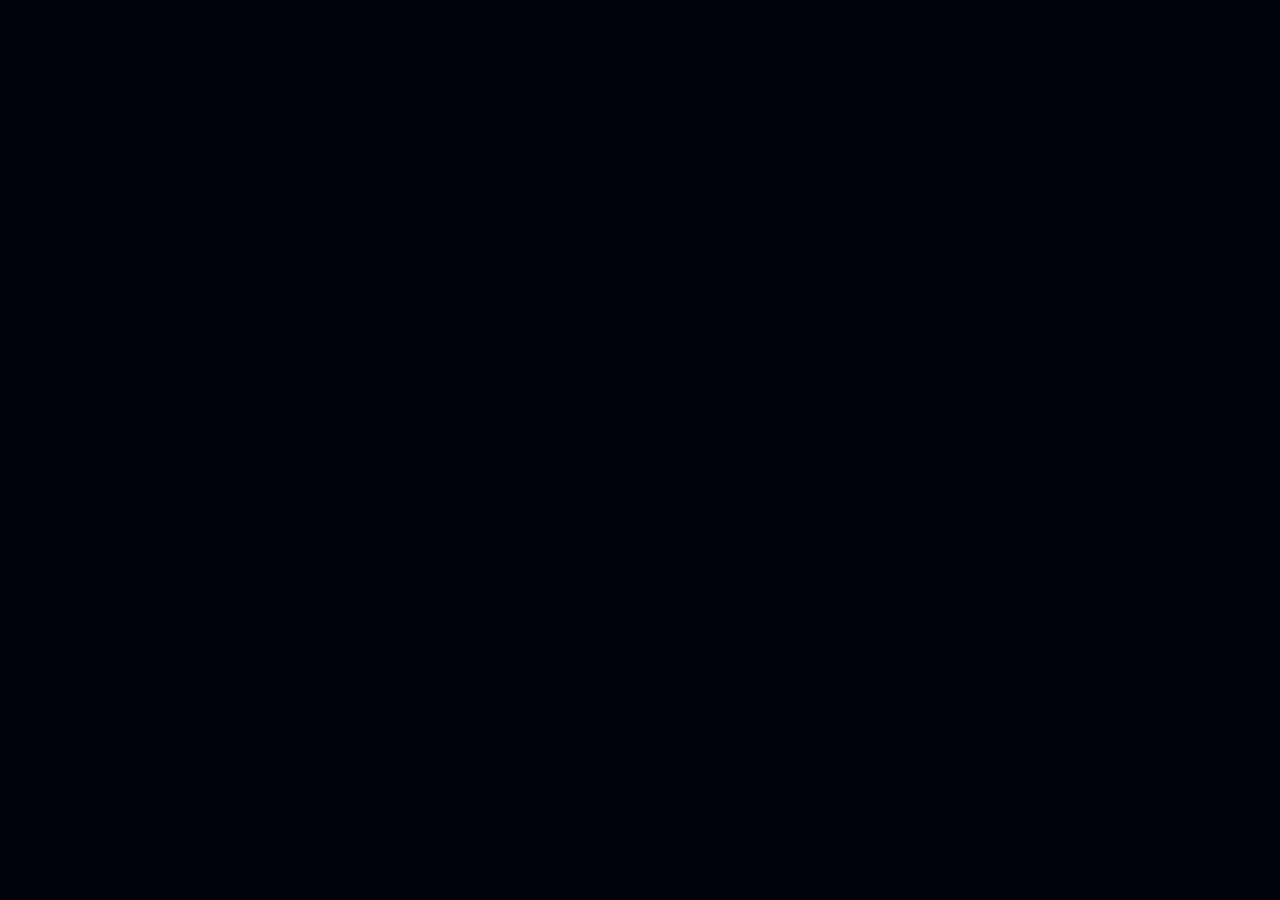
==== index.html @ b76bd4f7 "Publish FrigidCrow immersive portfolio" ====
<!DOCTYPE html><html  lang="en"><head><meta charset="utf-8"><meta name="viewport" content="width=device-width, initial-scale=1"><script type="importmap">{"imports":{"#entry":"/_nuxt/CEHeSSSx.js"}}</script><title>FrigidCrow | Creative Technologist &amp; Digital Builder</title><style>.svg-sprite{height:0;pointer-events:none;position:absolute;visibility:hidden;width:0}</style><style>.header-logo{align-items:center;-moz-column-gap:1.4rem;column-gap:1.4rem;display:flex;left:2.8rem;position:fixed;top:2.8rem;z-index:80}@media(min-width:1024px){.header-logo{left:6.4rem;top:4.7rem}}.header-logo__mark{height:4rem;opacity:0;transform:scale(.9) rotate(-20deg);transition:transform 1.4s cubic-bezier(.14,1,.34,1),opacity .6s linear;width:4.1rem}.header-logo--visible .header-logo__mark{opacity:1;transform:scale(1) rotate(0)}.header-logo__type{height:2.9rem;width:9.8rem}.header-logo__type .logo-type__char{opacity:0;transition:opacity .6s linear}.header-logo--visible .header-logo__type .logo-type__char{opacity:1}.header-logo--visible .header-logo__type.header-logo__type--hidden{pointer-events:none}.header-logo--visible .header-logo__type.header-logo__type--hidden .logo-type__char{opacity:0}</style><style>.sound-toggle{align-items:center;color:#eee;-moz-column-gap:1.2rem;column-gap:1.2rem;display:flex;pointer-events:none;position:fixed;right:2.8rem;top:3.2rem;z-index:80}@media(min-width:1024px){.sound-toggle{right:6.4rem;top:5rem}}.sound-toggle--visible{pointer-events:auto}.sound-toggle__label-wrapper{display:flex;padding-left:.5em;position:relative;white-space:nowrap}.sound-toggle__label-inner{display:flex;opacity:0;transform:translateY(100%);transition:transform .8s cubic-bezier(.9,0,.1,1) .3s,opacity .6s linear .3s}.sound-toggle--visible .sound-toggle__label-inner{opacity:1;transform:translateY(0)}.sound-toggle__label{display:inline-flex;transition:transform .8s cubic-bezier(.14,1,.34,1)}.sound-toggle--active .sound-toggle__label{transform:translate(.5em)}.sound-toggle__label-status{transition:transform .8s cubic-bezier(.14,1,.34,1)}.sound-toggle__label-status--off{display:inline-flex}.sound-toggle--active .sound-toggle__label-status--off{transform:translateY(-100%)}.sound-toggle__label-status--on{position:absolute;right:0;top:0;transform:translateY(100%)}.sound-toggle--active .sound-toggle__label-status--on{transform:translateY(0)}.sound-toggle__svg{clip-path:inset(0 100% 0 0);color:#9bb8e1;height:.7rem;opacity:0;transition:opacity .6s linear .5s,clip-path .8s cubic-bezier(.9,0,.1,1) .5s;width:2.4rem}.sound-toggle--visible .sound-toggle__svg{clip-path:inset(0 0 0 0);opacity:1}</style><style>.back-button{bottom:3rem;left:50%;opacity:0;pointer-events:none;position:fixed;transform:translate(-50%);transition:opacity .6s linear;z-index:1}.back-button--visible{opacity:1;pointer-events:auto}@media(max-width:1023px){.back-button--top{bottom:unset;display:flex;justify-content:center;left:unset;margin-bottom:6rem;position:static;transform:none;width:100%}.back-button--top .btn{min-width:inherit;padding:0 1.4rem}}@media(min-width:1024px){.back-button{bottom:4.8rem;left:6.4rem;transform:none}}</style><style>.btn{align-items:center;cursor:pointer;display:inline-flex;font-size:clamp(10px,1rem,1rem);height:3.2rem;min-width:17.5rem;padding:0 2rem;position:relative}.btn,.btn--small{font-weight:700;line-height:1.2}.btn--small{font-size:8px;height:2.8rem;min-width:inherit;padding:0 1.8rem}@media(min-width:375px){.btn--small{font-size:clamp(10px,1rem,1rem);height:3.2rem;padding:0 2.4rem}}@media(min-width:768px)and (hover:hover){.btn:hover:before{opacity:1}.btn:hover .btn__label--base{opacity:0;transform:translateY(-100%);transition:transform .6s cubic-bezier(.9,0,.1,1),opacity .5s linear .1s}.btn:hover .btn__shimmer{opacity:0}}.btn:before{border:2px solid #9bb8e1;border-radius:.5rem;content:"";filter:blur(.4rem);opacity:0;transition:opacity .6s cubic-bezier(.14,1,.34,1)}.btn:before,.btn__svg{inset:0;pointer-events:none;position:absolute}.btn__svg{overflow:visible;stroke-width:clamp(1px,.1rem,.1rem);z-index:1}.btn__shimmer{display:none}@media(min-width:768px){.btn__shimmer{border-radius:.5rem;display:flex;inset:0;overflow:hidden;pointer-events:none;position:absolute;transition:opacity .6s cubic-bezier(.14,1,.34,1);z-index:0}}.btn__shimmer-inner{animation:btn-shimmer 5s cubic-bezier(.14,1,.34,1) infinite forwards;display:flex;height:100%;position:relative;width:100%}.btn__shimmer-inner:before{background-color:#9bb8e1;bottom:-4rem;content:"";filter:blur(24px);left:calc(50% - 20px);position:absolute;top:-4rem;transform:rotate(19.92deg);width:40px}.btn__wrapper{justify-content:center;width:100%}.btn__label,.btn__wrapper{display:flex;position:relative}.btn__label{z-index:1}@media(min-width:768px)and (hover:hover){.btn__label--base{transition:none}}.btn__label--hover{inset:0;justify-content:center;position:absolute;text-align:center}</style><style>.nav-prev-next{bottom:12rem;-moz-column-gap:.4rem;column-gap:.4rem;display:flex;left:50%;opacity:0;pointer-events:none;position:fixed;transform:translate(-50%);transition:opacity .6s linear;z-index:1}.nav-prev-next:before{background-color:#5f87b9;bottom:.4rem;content:"";left:50%;position:absolute;top:.4rem;transform:translate(-50%) scaleY(0);transform-origin:top;transition:transform .8s cubic-bezier(.14,1,.34,1) .2s;width:clamp(1px,.1rem,.1rem)}@media(min-width:1024px){.nav-prev-next{bottom:4.8rem;left:unset;right:6.4rem;transform:none}}.nav-prev-next--visible{opacity:1;pointer-events:auto}.nav-prev-next--visible:before{transform:translate(-50%) scaleY(1)}.nav-prev-next--vertical{bottom:unset;left:unset;position:relative;right:unset;transform:none}@media(min-width:1024px){.nav-prev-next--vertical{transform:rotate(90deg)}.nav-prev-next--vertical:before{left:50%}}.nav-prev-next__btn{align-items:center;color:#eee;display:flex;height:3.2rem;justify-content:center;position:relative;width:3rem}@media(hover:hover){.nav-prev-next__btn:hover .nav-prev-next__btn-arrow{transition:transform .6s cubic-bezier(.14,1,.34,1),opacity .3s linear}.nav-prev-next__btn:hover .nav-prev-next__btn-arrow--base{opacity:0}.nav-prev-next__btn:hover .nav-prev-next__btn-arrow--hover{opacity:1}.nav-prev-next__btn:hover.nav-prev-next__btn--prev .nav-prev-next__btn-arrow--base{transform:translate(-1rem)}.nav-prev-next__btn:hover.nav-prev-next__btn--prev .nav-prev-next__btn-arrow.nav-prev-next__btn-arrow--hover{transform:translate(0)}.nav-prev-next__btn:hover.nav-prev-next__btn--next .nav-prev-next__btn-arrow--base{transform:rotate(-180deg) translate(-1rem)}.nav-prev-next__btn:hover.nav-prev-next__btn--next .nav-prev-next__btn-arrow.nav-prev-next__btn-arrow--hover{transform:rotate(-180deg) translate(0)}}.nav-prev-next__btn-arrow{height:1.2rem;width:.4rem}.nav-prev-next__btn-arrow--hover{display:none}@media(hover:hover){.nav-prev-next__btn-arrow--hover{display:flex;left:calc(50% - .2rem);opacity:0;position:absolute;top:calc(50% - .6rem)}}.nav-prev-next__btn--prev .nav-prev-next__btn-arrow.nav-prev-next__btn-arrow--hover{transform:translate(1rem)}.nav-prev-next__btn--next .nav-prev-next__btn-arrow.nav-prev-next__btn-arrow--base{transform:rotate(-180deg)}.nav-prev-next__btn--next .nav-prev-next__btn-arrow.nav-prev-next__btn-arrow--hover{transform:rotate(-180deg) translate(1rem)}.nav-prev-next__svg-border{left:0;pointer-events:none;position:absolute;stroke-dasharray:90 10;top:0}.nav-prev-next__btn--prev .nav-prev-next__svg-border{stroke:url(#navBorderLeft)}.nav-prev-next__btn--next .nav-prev-next__svg-border{stroke:url(#navBorderRight)}</style><style>.home-hero{align-items:flex-end;display:flex;height:100svh;padding-bottom:2.4rem}@media(min-width:768px){.home-hero{justify-content:space-between;padding-bottom:4.8rem}}.home-hero__title{text-align:center;width:100%}@media(min-width:768px){.home-hero__title{text-align:left;width:auto}}.home-hero__btn{display:none}@media(min-width:768px){.home-hero__btn{-moz-column-gap:1.2rem;column-gap:1.2rem;display:flex}}.home-hero__btn-label{display:flex;max-width:10.8rem;min-width:90px;text-align:right}.home-hero__btn-line{display:flex;height:2.4rem;position:relative;width:clamp(1px,.1rem,.1rem)}.home-hero__btn-line:after,.home-hero__btn-line:before{background:linear-gradient(180deg,#9bb8e1,#2c4e73);content:"";inset:0;position:absolute}.home-hero__btn-line:before{animation:dash-wipe 2s linear infinite;clip-path:inset(0 0 0 0)}.home-hero__btn-line:after{animation:dash-reveal 2s linear infinite;clip-path:inset(0 0 100% 0)}@keyframes dash-wipe{0%{clip-path:inset(0 0 0 0)}25%{clip-path:inset(100% 0 0 0)}to{clip-path:inset(100% 0 0 0)}}@keyframes dash-reveal{12%{clip-path:inset(0 0 100% 0)}30%{clip-path:inset(0 0 0 0)}to{clip-path:inset(0 0 0 0)}}</style><style>.text-splitter{display:block;opacity:0}.text-splitter--splitted{opacity:1}</style><style>@media not (hover:hover){.portable-text a{text-decoration:underline;text-decoration-thickness:.1rem;text-underline-offset:.1rem}}</style><style>.home-investors{align-items:flex-end;height:100svh;padding-bottom:2.4rem}@media(min-width:1024px){.home-investors{align-items:center;padding-bottom:unset}}@media(max-width:1023px){.home-investors .section-title{transition:opacity .6s cubic-bezier(.14,1,.34,1)}.home-investors--xs-toggled .section-title{opacity:0;pointer-events:none}}.home-investors__wrapper{grid-column:1/span 7}@media(min-width:1024px){.home-investors__wrapper{grid-column:2/span 3}}@media(max-width:1023px){.home-investors__title{transition:opacity .6s cubic-bezier(.14,1,.34,1)}.home-investors--xs-toggled .home-investors__title{opacity:0;pointer-events:none}}@media(min-width:1024px){.home-investors__title p{position:relative}.home-investors__title p:first-child{left:-2rem}.home-investors__title p:last-child{right:-2rem;text-align:right}}@media(max-width:1023px){.home-investors__copy-wrapper{align-items:center;display:flex;inset:0;justify-content:center;opacity:0;pointer-events:none;position:fixed;transition:opacity .6s cubic-bezier(.14,1,.34,1);z-index:2}.home-investors__copy-wrapper:before{background-color:#000209cc;content:"";inset:0;position:absolute}.home-investors--xs-toggled .home-investors__copy-wrapper{opacity:1;pointer-events:auto}}@media(min-width:1024px){.home-investors__copy-wrapper{margin-top:7.2rem}}@media(max-width:1023px){.home-investors__copy{max-width:26.4rem;position:relative;text-align:center}}.home-investors__copy-cta{bottom:3rem;left:50%;position:absolute;transform:translate(-50%)}@media(min-width:1024px){.home-investors__copy-cta{display:none}}.home-investors__cta{bottom:3rem;position:absolute;right:2.8rem;transition:opacity .6s cubic-bezier(.14,1,.34,1)}.home-investors--xs-toggled .home-investors__cta{opacity:0;pointer-events:none}@media(min-width:1024px){.home-investors__cta{display:none}}</style><style>.section-title{display:flex;flex-direction:column;left:2.8rem;position:absolute;top:12rem}@media(min-width:1024px){.section-title{bottom:4.8rem;left:6.4rem;top:unset}}.section-title__id{background:linear-gradient(90deg,#9bb8e1,#2c4e73);-webkit-background-clip:text;-webkit-text-fill-color:transparent;background-clip:text}</style><style>.home-portfolio{align-items:flex-end;height:100svh;padding-bottom:2.4rem}@media(min-width:1024px){.home-portfolio{align-items:flex-start;padding-bottom:unset}}@media(max-width:1023px){.home-portfolio .section-title{transition:opacity .6s cubic-bezier(.14,1,.34,1)}.home-portfolio--xs-toggled .section-title{opacity:0;pointer-events:none}}.home-portfolio__title{grid-column:1/span 7}@media(max-width:1023px){.home-portfolio__title{transition:opacity .6s cubic-bezier(.14,1,.34,1)}.home-portfolio--xs-toggled .home-portfolio__title{opacity:0;pointer-events:none}}@media(min-width:1024px){.home-portfolio__title{grid-column:2/span 4;margin-top:25rem;order:-1}.home-portfolio__title p{position:relative}.home-portfolio__title p:first-child{left:-2rem}.home-portfolio__title p:nth-child(2){left:11rem}.home-portfolio__title p:nth-child(3){left:5rem}}.home-portfolio__copy-wrapper{display:flex;flex-direction:column}@media(max-width:1023px){.home-portfolio__copy-wrapper{align-items:center;inset:0;justify-content:center;opacity:0;pointer-events:none;position:fixed;transition:opacity .6s cubic-bezier(.14,1,.34,1);z-index:2}.home-portfolio__copy-wrapper:before{background-color:#000209cc;content:"";inset:0;position:absolute}.home-portfolio--xs-toggled .home-portfolio__copy-wrapper{opacity:1;pointer-events:auto}}@media(min-width:1024px){.home-portfolio__copy-wrapper{align-items:flex-start;grid-column:9/span 3;margin-bottom:10rem;margin-top:auto;order:-1;row-gap:2rem}}@media(max-width:1023px){.home-portfolio__copy{max-width:26.4rem;position:relative;text-align:center}.home-portfolio__cta{bottom:7.4rem;left:50%;pointer-events:none;position:absolute;transform:translate(-50%)}.home-portfolio--xs-toggled .home-portfolio__cta{pointer-events:auto}}.home-portfolio__mobile-cta{bottom:3rem;position:absolute;right:2.8rem;transition:opacity .6s cubic-bezier(.14,1,.34,1)}.home-portfolio--xs-toggled .home-portfolio__mobile-cta{opacity:0;pointer-events:none}@media(min-width:1024px){.home-portfolio__mobile-cta{display:none}}.home-portfolio__copy-cta{bottom:3rem;left:50%;position:absolute;transform:translate(-50%)}@media(min-width:1024px){.home-portfolio__copy-cta{display:none}}</style><style>.home-team{align-items:flex-end;height:100svh;padding-bottom:2.4rem}@media(min-width:1024px){.home-team{align-items:center;padding-bottom:unset}}@media(max-width:1023px){.home-team .section-title{transition:opacity .6s cubic-bezier(.14,1,.34,1)}.home-team--xs-toggled .section-title{opacity:0;pointer-events:none}}.home-team__wrapper{grid-column:1/span 6}@media(min-width:1024px){.home-team__wrapper{grid-column:2/span 3}}@media(max-width:1023px){.home-team__title{transition:opacity .6s cubic-bezier(.14,1,.34,1)}.home-team--xs-toggled .home-team__title{opacity:0;pointer-events:none}}@media(min-width:1024px){.home-team__title p{position:relative;white-space:nowrap}.home-team__title p:first-child{left:-4rem}.home-team__title p:last-child{left:4rem}}.home-team__inner{align-items:center;bottom:18rem;-moz-column-gap:1rem;column-gap:1rem;display:flex;flex-direction:column-reverse;left:0;position:fixed;right:0;row-gap:3.2rem}@media(min-width:1024px){.home-team__inner{bottom:5.8rem;flex-direction:row;left:76.9rem;right:unset}}@media(max-width:1023px){.home-team__inner{transition:opacity .6s cubic-bezier(.14,1,.34,1)}.home-team--xs-toggled .home-team__inner{opacity:0;pointer-events:none}}.home-team__members{display:flex;justify-content:center;position:relative;text-align:center;width:100%}@media(min-width:1024px){.home-team__members{height:100%;justify-content:flex-start;text-align:left;width:24rem}}.home-team__cta{bottom:3rem;position:absolute;right:2.8rem;transition:opacity .6s cubic-bezier(.14,1,.34,1)}.home-team--xs-toggled .home-team__cta{opacity:0;pointer-events:none}@media(min-width:1024px){.home-team__cta{display:none}}@media(max-width:1023px){.home-team__copy-wrapper{align-items:center;display:flex;inset:0;justify-content:center;opacity:0;pointer-events:none;position:fixed;transition:opacity .6s cubic-bezier(.14,1,.34,1);z-index:2}.home-team__copy-wrapper:before{background-color:#000209cc;content:"";inset:0;position:absolute}.home-team--xs-toggled .home-team__copy-wrapper{opacity:1;pointer-events:auto}}@media(min-width:1024px){.home-team__copy-wrapper{margin-top:7.2rem}}@media(max-width:1023px){.home-team__copy{max-width:26.4rem;position:relative;text-align:center}}.home-team__copy p:not(:first-child){margin-top:2rem}.home-team__copy-cta{bottom:3rem;left:50%;position:absolute;transform:translate(-50%)}@media(min-width:1024px){.home-team__copy-cta{pointer-events:none;visibility:hidden}}</style><style>.home-team-member{display:flex;flex-direction:column;row-gap:.8rem;white-space:nowrap}.home-team-member:not(:first-child){inset:0;position:absolute}.home-team-member__char{opacity:0}.home-team-member__position{color:#9bb8e1}</style><style>.footer{padding-bottom:2.8rem}@media(min-width:1024px){.footer{padding-bottom:5rem}}.footer--full-height{display:flex;flex-direction:column;height:100svh;inset:0;justify-content:flex-end;opacity:0;position:fixed}.footer__title{margin:0 auto 2.8rem}.footer__title,.footer__title div{text-align:center}@media(min-width:1024px){.footer__title{margin-bottom:5.6rem}}.footer__copyrights{display:none}@media(min-width:1024px){.footer__copyrights{display:flex;grid-column:1/span 3}}.footer__list{-moz-column-gap:4.8rem;column-gap:4.8rem;display:flex}.footer__list--socials{grid-column:1/span 10;justify-content:center}@media(min-width:375px){.footer__list--socials{grid-column:2/span 8}}@media(min-width:1024px){.footer__list--socials{grid-column:4/span 6}}@media(max-width:1023px){.footer__list--legals{justify-content:space-between;width:100%}}@media(hover:hover){.footer__list a{transition:opacity .3s linear}.footer__list:has(a:hover) a{opacity:.35}.footer__list:has(a:hover) a:hover{opacity:1}}.footer__credits{display:flex;grid-column:1/span 10;justify-content:space-between;margin-top:6rem}@media(min-width:1024px){.footer__credits{-moz-column-gap:4.8rem;column-gap:4.8rem;grid-column:10/span 3;justify-content:flex-end;margin-top:unset}}</style><style>.link{color:currentColor}</style><style>.scrollbar{display:none}@media(min-width:768px){.scrollbar{display:flex;height:16rem;pointer-events:none;position:fixed;right:6.4rem;top:50%;transform:translateY(-50%);transform-origin:top;width:2px;z-index:50}.scrollbar--visible{pointer-events:auto}.scrollbar--visible .scrollbar__inner:before{transform:scaleY(1)}.scrollbar--visible .scrollbar__progress:before{transform:scaleY(1);transition-delay:.2s}}.scrollbar__inner,.scrollbar__inner:before{inset:0;position:absolute}.scrollbar__inner:before{background-color:#9bb8e140;content:"";transform:scaleY(0);transform-origin:bottom;transition:transform .8s cubic-bezier(.14,1,.34,1)}.scrollbar__progress{height:3.2rem;position:absolute;right:0;top:0;width:100%}.scrollbar__progress:before{background-color:#e3f4ff;content:"";inset:0;position:absolute;transform:scaleY(0);transition:transform .8s cubic-bezier(.14,1,.34,1) 0s}</style><link rel="stylesheet" href="/_nuxt/entry.D6d7nGTd.css" crossorigin><link rel="stylesheet" href="/_nuxt/index.BuyJMvG5.css" crossorigin><link rel="stylesheet" href="/_nuxt/Footer.Dcm3U13T.css" crossorigin><link rel="preload" as="fetch" crossorigin="anonymous" href="/_payload.json?154ae3f3-b9f1-4754-8a2c-d1e89509dd92"><link rel="modulepreload" as="script" crossorigin href="/_nuxt/CEHeSSSx.js"><link rel="modulepreload" as="script" crossorigin href="/_nuxt/DfmE5oFY.js"><link rel="modulepreload" as="script" crossorigin href="/_nuxt/DwgGGfV0.js"><link rel="modulepreload" as="script" crossorigin href="/_nuxt/lMIEOdbu.js"><link rel="modulepreload" as="script" crossorigin href="/_nuxt/DQQgJQyx.js"><link rel="modulepreload" as="script" crossorigin href="/_nuxt/DxtrQHzD.js"><link rel="modulepreload" as="script" crossorigin href="/_nuxt/DC3PvTXl.js"><link rel="modulepreload" as="script" crossorigin href="/_nuxt/CX2HBHKw.js"><link rel="modulepreload" as="script" crossorigin href="/_nuxt/zwo0n8NT.js"><link rel="modulepreload" as="script" crossorigin href="/_nuxt/C2sydNzH.js"><link rel="modulepreload" as="script" crossorigin href="/_nuxt/BpUVxTqq.js"><link rel="modulepreload" as="script" crossorigin href="/_nuxt/-GFkwhdW.js"><link rel="modulepreload" as="script" crossorigin href="/_nuxt/CMR927m8.js"><link rel="modulepreload" as="script" crossorigin href="/_nuxt/BoAlSyXz.js"><link rel="modulepreload" as="script" crossorigin href="/_nuxt/DYt7FIrk.js"><script type="module" src="/_nuxt/CEHeSSSx.js" crossorigin></script><meta name="format-detection" content="telephone=no"><meta name="robots" content="index, follow"><meta name="author" content="FrigidCrow"><meta property="og:site_name" content="FrigidCrow"><meta property="og:locale" content="en_us"><meta property="og:type" content="website"><meta property="og:url" content="https://frigidcrow.github.io/"><meta property="og:image" hid="og_image" content="/cdn.sanity.io/images/diak0tmr/production/57642f3160650fff13a36c9b7546631533865dc2-1200x630.png"><meta property="og:image:secure_url" hid="og_image_secure" content="/cdn.sanity.io/images/diak0tmr/production/57642f3160650fff13a36c9b7546631533865dc2-1200x630.png"><meta property="og:image:type" content="image/jpeg"><meta property="og:image:width" content="1200"><meta property="og:image:height" content="630"><meta name="twitter:card" content="summary_large_image"><meta name="apple-mobile-web-app-title" content="FrigidCrow"><link rel="apple-touch-icon" type="image/png" sizes="180x180" href="/favicons/dark/apple-touch-icon.png" media="(prefers-color-scheme: dark)"><link rel="icon" type="image/png" sizes="96x96" href="/favicons/dark/favicon-96x96.png" media="(prefers-color-scheme: dark)"><link rel="icon" type="image/svg+xml" href="/favicons/dark/favicon.svg" media="(prefers-color-scheme: dark)"><link rel="shortcut icon" href="/favicons/dark/favicon.ico" media="(prefers-color-scheme: dark)"><link rel="manifest" href="/favicons/dark/site.webmanifest" media="(prefers-color-scheme: dark)"><link rel="apple-touch-icon" type="image/png" sizes="180x180" href="/favicons/light/apple-touch-icon.png" media="(prefers-color-scheme: light)"><link rel="icon" type="image/png" sizes="96x96" href="/favicons/light/favicon-96x96.png" media="(prefers-color-scheme: light)"><link rel="icon" type="image/svg+xml" href="/favicons/light/favicon.svg" media="(prefers-color-scheme: light)"><link rel="shortcut icon" href="/favicons/light/favicon.ico" media="(prefers-color-scheme: light)"><link rel="manifest" href="/favicons/light/site.webmanifest" media="(prefers-color-scheme: light)"><meta name="keywords" content="FrigidCrow | Creative Technologist & Digital Builder"><meta property="og:title" hid="og_title" content="FrigidCrow | Creative Technologist & Digital Builder"><meta name="twitter:title" hid="twitter_title" content="FrigidCrow | Creative Technologist & Digital Builder"><meta name="description" hid="description" content="Independent creative technologist building expressive websites, interactive systems and real-time 3D experiences."><meta property="og:description" hid="og_description" content="Independent creative technologist building expressive websites, interactive systems and real-time 3D experiences."><meta property="og:image:alt" hid="og_image_alt" content="Independent creative technologist building expressive websites, interactive systems and real-time 3D experiences."><meta name="twitter:description" hid="twitter_description" content="Independent creative technologist building expressive websites, interactive systems and real-time 3D experiences."><meta name="twitter:image:alt" hid="twitter_image_alt" content="Independent creative technologist building expressive websites, interactive systems and real-time 3D experiences."><meta name="twitter:image:src" hid="twitter_image" content="/cdn.sanity.io/images/diak0tmr/production/57642f3160650fff13a36c9b7546631533865dc2-1200x630.png"><meta name="twitter:image" content="/cdn.sanity.io/images/diak0tmr/production/57642f3160650fff13a36c9b7546631533865dc2-1200x630.png"><link rel="canonical" href="https://frigidcrow.github.io/"><link rel="stylesheet" href="/personal.css"></head><body><div id="__nuxt"><main><span></span><header class="header"><a aria-current="page" href="/" class="router-link-active router-link-exact-active header-logo" aria-label="Hyperlink to home page"><svg xmlns="http://www.w3.org/2000/svg" fill="currentColor" viewBox="0 0 42 41" class="header-logo__mark" aria-hidden="true"><path d="M23.898 0c1.274 0 2.45.68 3.086 1.783l3.721 6.457c.182.315.277.666.285 1.018l9.318-.001c.824 0 1.338.893.924 1.605L29.826 30.488a3.56 3.56 0 0 1-3.08 1.772h-7.463c-.374 0-.734-.098-1.048-.275l-4.604 7.978a1.07 1.07 0 0 1-1.851 0L.477 20.385a3.56 3.56 0 0 1-.009-3.546l3.71-6.501c.19-.333.461-.602.781-.788l12.472 21.64c.195.338.475.61.804.795l12.47-21.61c.199-.345.294-.732.285-1.117L6.033 9.26c-.384 0-.753.103-1.074.29L.379 1.602A1.068 1.068 0 0 1 1.303 0z"></path></svg><svg fill="currentColor" xmlns="http://www.w3.org/2000/svg" viewBox="0 0 98 29" class="header-logo__type" aria-hidden="true"><path class="logo-type__char" d="M87.4785 8.66144c0-1.33248.4225-2.06372 1.95-2.19372v5.10238h-1.95V8.66144Zm0-5.99616V.195312h1.95V4.84274c-1.5275-.12999-1.95-.86123-1.95-2.17746Zm1.95 3.80244c.1625-.01625.3087-.01625.4875-.01625h4.7774c.1787 0 .325 0 .4875.01625 1.5275.13 1.95.86124 1.95 2.19372v2.90866h-1.95V.195312h1.95V2.66528c0 1.31623-.4225 2.04747-1.95 2.17746-.1625.01625-.3088.01625-.4875.01625H89.916c-.1788 0-.325 0-.4875-.01625v1.62498Z"></path><path class="logo-type__char" d="M77.3486 11.5701V.195312h4.9237c2.665 0 4.1274 1.202478 4.1274 3.444948s-1.4624 3.44495-4.1274 3.44495h-2.9737v4.48489h-1.95Zm1.95-6.01237h2.7787c1.5762 0 2.3725-.55249 2.3725-1.91747s-.7963-1.91747-2.3725-1.91747h-2.7787v3.83494Z"></path><path class="logo-type__char" d="M65.7568 11.5701 69.8843.195312h2.2099L76.2054 11.5701h-1.9987l-1.04-3.05491H68.763l-1.0399 3.05491h-1.9663Zm3.5262-4.58239h3.3637l-1.0237-3.0062c-.2112-.61749-.4387-1.31623-.65-2.01497l-.6662 1.99872-1.0238 3.02245Z"></path><path class="logo-type__char" d="M56.0596 11.5701V.195312h5.2161c2.3075 0 3.7862 1.137488 3.7862 2.941208 0 1.39748-.8125 2.40496-2.1449 2.81121 1.7387.32499 1.8362 1.57622 1.8849 2.51871l.0488.81249c.065.99127.2112 1.67377.5525 2.19367v.0975h-2.08c-.2437-.6174-.3412-1.1212-.4225-2.09617l-.065-.82874c-.13-1.65748-.9262-1.80373-2.0312-1.80373h-2.795v4.72864h-1.9499Zm1.9499-6.32111h2.6813c1.3974 0 2.4212-.34125 2.4212-1.77123 0-1.18623-.78-1.72247-2.21-1.72247h-2.8925v3.4937Z"></path><path class="logo-type__char" d="M48.7021 11.7648c-3.3149 0-5.4599-2.33994-5.4599-5.88239C43.2422 2.27497 45.4522 0 48.9134 0c2.7949 0 4.6474 1.57623 5.0699 4.02994h-1.9662c-.3738-1.73872-1.5925-2.50246-3.2175-2.50246-2.3562 0-3.6074 1.64122-3.6074 4.33868 0 2.81121 1.3649 4.33864 3.7212 4.33864 2.0474 0 3.2987-1.23493 3.2987-3.15241v-.08124h-3.51V5.47617h5.2974v6.09363H52.342v-1.4787c-.7637 1.0887-1.9987 1.6737-3.6399 1.6737Z"></path><path class="logo-type__char" d="M32.2256 8.66144c0-1.33248.4225-2.06372 1.95-2.19372v5.10238h-1.95V8.66144Zm0-5.99616V.195312h1.95V4.84274c-1.5275-.12999-1.95-.86123-1.95-2.17746Zm1.95 3.80244c.1625-.01625.3087-.01625.4874-.01625h4.7775c.1787 0 .325 0 .4875.01625 1.5274.13 1.9499.86124 1.9499 2.19372v2.90866H39.928V.195312h1.9499V2.66528c0 1.31623-.4225 2.04747-1.9499 2.17746-.1625.01625-.3088.01625-.4875.01625H34.663c-.1787 0-.3249 0-.4874-.01625v1.62498Z"></path><path class="logo-type__char" d="M26.3814 11.7648c-3.2662 0-4.8912-1.625-4.8912-3.98117h1.8688c.1462 1.72248 1.2512 2.50247 3.1037 2.50247 1.6574 0 2.5999-.63374 2.5999-1.80373 0-.90998-.5362-1.38123-2.0962-1.72247l-1.6412-.3575c-2.1612-.47124-3.445-1.26748-3.445-3.0712 0-1.90122 1.56-3.3312 4.3712-3.3312 2.6975 0 4.2412 1.28373 4.3387 3.70494h-1.8687c-.1138-1.57622-1.0238-2.24246-2.6-2.24246-1.4625 0-2.3562.63374-2.3562 1.62497 0 .82874.6337 1.25123 1.8362 1.52748l1.8037.40624c2.1775.4875 3.575 1.21874 3.575 3.23371 0 2.09622-1.625 3.50992-4.5987 3.50992Z"></path><path class="logo-type__char" d="M10.9482 11.5701 15.0757.195312h2.2099L21.3968 11.5701h-1.9987l-1.04-3.05491h-4.4037l-1.0399 3.05491h-1.9663Zm3.5262-4.58239h3.3637l-1.0237-3.0062c-.2112-.61749-.4387-1.31623-.65-2.01497l-.6662 1.99872-1.0238 3.02245Z"></path><path class="logo-type__char" d="M.467773 8.66144c0-1.33248.422494-2.06372 1.949967-2.19372v5.10238H.467773V8.66144Zm0-5.99616V.195312H2.41774V4.84274C.890267 4.71275.467773 3.98151.467773 2.66528ZM2.41774 6.46772c.1625-.01625.30875-.01625.4875-.01625h4.77743c.17874 0 .32499 0 .48749.01625 1.52748.13 1.94994.86124 1.94994 2.19372v2.90866H8.17016V.195312h1.94994V2.66528c0 1.31623-.42246 2.04747-1.94994 2.17746-.1625.01625-.30875.01625-.48749.01625H2.90524c-.17875 0-.325 0-.4875-.01625v1.62498Z"></path><path class="logo-type__char" d="M79.2193 28.0226c-3.2662 0-4.8912-1.6249-4.8912-3.9812h1.8687c.1463 1.7225 1.2513 2.5025 3.1037 2.5025 1.6575 0 2.6-.6337 2.6-1.8037 0-.91-.5362-1.3812-2.0962-1.7225l-1.6412-.3575c-2.1613-.4712-3.445-1.2675-3.445-3.0712 0-1.9012 1.56-3.3312 4.3712-3.3312 2.6975 0 4.2412 1.2837 4.3387 3.705h-1.8687c-.1138-1.5763-1.0238-2.2425-2.6-2.2425-1.4625 0-2.3562.6337-2.3562 1.625 0 .8287.6337 1.2512 1.8362 1.5274l1.8037.4063c2.1775.4875 3.575 1.2187 3.575 3.2337 0 2.0962-1.625 3.5099-4.5987 3.5099Z"></path><path class="logo-type__char" d="M65.2676 24.903c0-1.3.4225-2.0312 1.95-2.1612v3.4937h6.2399v1.5925h-8.1899v-2.925Zm0-5.8987v-2.5512h8.0274v1.5763h-6.0774v3.1524c-1.5275-.13-1.95-.8612-1.95-2.1775Zm1.95 3.7375c.1624-.0163.3087-.0163.4874-.0163h5.1675v-1.5274H67.705c-.1787 0-.325 0-.4874-.0163v1.56Z"></path><path class="logo-type__char" d="M54.6777 27.828V16.4531h5.2162c2.3075 0 3.7862 1.1375 3.7862 2.9412 0 1.3975-.8125 2.405-2.145 2.8112 1.7388.325 1.8363 1.5763 1.885 2.5188l.0488.8124c.065.9913.2112 1.6738.5524 2.1938v.0975h-2.0799c-.2438-.6175-.3413-1.1213-.4225-2.0963l-.065-.8287c-.13-1.6575-.9263-1.8037-2.0312-1.8037h-2.795v4.7287h-1.95Zm1.95-6.3212h2.6812c1.3975 0 2.4212-.3412 2.4212-1.7712 0-1.1863-.78-1.7225-2.2099-1.7225h-2.8925v3.4937Z"></path><path class="logo-type__char" d="M47.6354 28.023c-3.2337 0-4.8424-1.6575-4.8424-4.745v-6.8249h1.9499v6.5649c0 2.34.9588 3.4125 2.8925 3.4125s2.8925-1.0725 2.8925-3.4125v-6.5649h1.9499v6.8249c0 3.0875-1.6087 4.745-4.8424 4.745Z"></path><path class="logo-type__char" d="M35.9904 18.6306c0-.2113-.0163-.39-.0488-.585h2.0475c-.0325.195-.0488.3737-.0488.585v9.1974h-1.9499v-9.1974Zm-3.7375-.585h3.6887c-.195-1.3487-1.1537-1.5925-2.0312-1.5925h-1.6575v1.5925Zm5.7362 0h3.6887v-1.5925h-1.6575c-.8775 0-1.8362.2438-2.0312 1.5925Z"></path><path class="logo-type__char" d="M21.1904 27.828V16.4531h2.3562l4.4362 6.8412c.4388.6825.8613 1.3812 1.2838 2.1612-.0488-.9912-.0813-2.015-.0813-3.835v-5.1674h1.8362V27.828h-2.1937l-4.6312-7.0524c-.4062-.6175-.8775-1.3975-1.2349-2.08.0325.9262.065 2.34.065 4.0787v5.0537h-1.8363Z"></path><path class="logo-type__char" d="M11.3164 24.903c0-1.3.4225-2.0312 1.95-2.1612v3.4937h6.2399v1.5925h-8.1899v-2.925Zm0-5.8987v-2.5512h8.0274v1.5763h-6.0774v3.1524c-1.5275-.13-1.95-.8612-1.95-2.1775Zm1.95 3.7375c.1625-.0163.3087-.0163.4875-.0163h5.1674v-1.5274h-5.1674c-.1788 0-.325 0-.4875-.0163v1.56Z"></path><path class="logo-type__char" d="M4.15994 27.828 0 16.4531h2.01497l2.63246 7.5887c.21125.6175.43874 1.3162.64999 2.0149l.66624-1.9987 2.53496-7.6049h1.94998L6.3699 27.828H4.15994Z"></path></svg></a><button class="sound-toggle btn-label ttu" aria-label="Enable sounds"><span class="sound-toggle__label-wrapper oh"><span class="sound-toggle__label-inner"><span class="sound-toggle__label"> SOUND </span><span aria-hidden="true" class="sound-toggle__label-status sound-toggle__label-status--off">OFF</span><span aria-hidden="false" class="sound-toggle__label-status sound-toggle__label-status--on">ON</span></span></span><svg class="sound-toggle__svg" viewBox="0 0 24 7" fill="none" xmlns="http://www.w3.org/2000/svg"><path d="M0 3.500L0.80 3.500L1.60 3.500L2.40 3.500L3.20 3.500L4.00 3.500L4.80 3.500L5.60 3.500L6.40 3.500L7.20 3.500L8.00 3.500L8.80 3.500L9.60 3.500L10.40 3.500L11.20 3.500L12.00 3.500L12.80 3.500L13.60 3.500L14.40 3.500L15.20 3.500L16.00 3.500L16.80 3.500L17.60 3.500L18.40 3.500L19.20 3.500L20.00 3.500L20.80 3.500L21.60 3.500L22.40 3.500L23.20 3.500L24.00 3.500" stroke="currentColor" stroke-miterlimit="10" fill="none"></path></svg></button><div aria-hidden="true" class="back-button"><a aria-current="page" href="/" class="router-link-active router-link-exact-active btn ff-detail ttu"><span class="btn__wrapper oh"><span class="btn__label btn__label--base">Return to homepage</span><!----></span><svg class="btn__svg" fill="none" aria-hidden="true"><rect x="0.5" y="0.5" height="2" rx="5" ry="5" stroke="url(#btnBorderGrad)"></rect></svg><!----></a></div><nav class="nav-prev-next"><button aria-label="Go to previous company page" class="nav-prev-next__btn nav-prev-next__btn--prev"><svg xmlns="http://www.w3.org/2000/svg" fill="currentColor" viewBox="0 0 4 12" aria-hidden="true" class="nav-prev-next__btn-arrow nav-prev-next__btn-arrow--base"><path d="M0 7.978 4 12v-1.978L0 6zm0-3.956L4 0v1.978L0 6z"></path></svg><svg xmlns="http://www.w3.org/2000/svg" fill="currentColor" viewBox="0 0 4 12" aria-hidden="true" class="nav-prev-next__btn-arrow nav-prev-next__btn-arrow--hover"><path d="M0 7.978 4 12v-1.978L0 6zm0-3.956L4 0v1.978L0 6z"></path></svg><svg xmlns="http://www.w3.org/2000/svg" fill="none" viewBox="0 0 31 33" aria-hidden="true" class="nav-prev-next__svg-border"><path d="M30.5 32.5h-25a5 5 0 0 1-5-5v-22a5 5 0 0 1 5-5h25"></path></svg></button><button aria-label="Go to next company page" class="nav-prev-next__btn nav-prev-next__btn--next"><svg xmlns="http://www.w3.org/2000/svg" fill="currentColor" viewBox="0 0 4 12" aria-hidden="true" class="nav-prev-next__btn-arrow nav-prev-next__btn-arrow--base"><path d="M0 7.978 4 12v-1.978L0 6zm0-3.956L4 0v1.978L0 6z"></path></svg><svg xmlns="http://www.w3.org/2000/svg" fill="currentColor" viewBox="0 0 4 12" aria-hidden="true" class="nav-prev-next__btn-arrow nav-prev-next__btn-arrow--hover"><path d="M0 7.978 4 12v-1.978L0 6zm0-3.956L4 0v1.978L0 6z"></path></svg><svg xmlns="http://www.w3.org/2000/svg" fill="none" viewBox="0 0 31 33" aria-hidden="true" class="nav-prev-next__svg-border"><path d="M0 32.5h25a5 5 0 0 0 5-5v-22a5 5 0 0 0-5-5H0"></path></svg></button></nav></header><div><div class="home-hero gutters fixed-section"><h1 class="portable-text text-splitter home-hero__title"><!--[--><p>Ideas become<br>digital experiences</p><!--]--></h1><button class="home-hero__btn btn-label ttu"><span class="home-hero__btn-label">Scroll down to discover more</span><span class="home-hero__btn-line"></span></button></div><div class="home-investors grid fixed-section"><div class="home-investors__wrapper"><h2 class="portable-text text-splitter home-investors__title h1"><!--[--><p>Built with</p><p>intention</p><!--]--></h2><div class="home-investors__copy-wrapper"><p class="home-investors__copy body-copy"><span class="text-splitter">FrigidCrow is an independent creative technologist working across interaction design, frontend engineering, real-time 3D and emerging technology. I turn ambitious ideas into focused digital experiences — from first prototype to production. </span></p><div class="home-investors__copy-cta"><button class="btn ff-detail ttu"><span class="btn__wrapper oh"><span class="btn__label btn__label--base">Back to homepage</span><!----></span><svg class="btn__svg" fill="none" aria-hidden="true"><rect x="0.5" y="0.5" height="2" rx="5" ry="5" stroke="url(#btnBorderGrad)"></rect></svg><!----></button></div></div></div><div class="home-investors__cta"><button class="btn--small btn ff-detail ttu"><span class="btn__wrapper oh"><span class="btn__label btn__label--base">Read more</span><!----></span><svg class="btn__svg" fill="none" aria-hidden="true"><rect x="0.5" y="0.5" height="2" rx="5" ry="5" stroke="url(#btnBorderGrad)"></rect></svg><!----></button></div><div class="section-title btn-label ttu"><span class="section-title__id">//01</span> Approach</div></div><div class="home-portfolio grid fixed-section"><h2 class="portable-text text-splitter home-portfolio__title h1"><!--[--><p>Design</p><p>code and</p><p>systems</p><!--]--></h2><div class="home-portfolio__copy-wrapper"><p class="home-portfolio__copy body-copy"><span class="text-splitter">My work brings design, engineering and systems thinking into one process. The goal is not decoration alone: every interaction should clarify an idea, every technical choice should support the experience, and every prototype should be able to grow into a real product.</span></p><div class="home-portfolio__cta anim-fade"><a href="/companies/debyt" class="btn ff-detail ttu"><span class="btn__wrapper oh"><span class="btn__label btn__label--base">Explore our portfolio</span><!----></span><svg class="btn__svg" fill="none" aria-hidden="true"><rect x="0.5" y="0.5" height="2" rx="5" ry="5" stroke="url(#btnBorderGrad)"></rect></svg><span class="btn__shimmer"><span class="btn__shimmer-inner"></span></span></a></div><div class="home-portfolio__copy-cta"><button class="btn ff-detail ttu"><span class="btn__wrapper oh"><span class="btn__label btn__label--base">Back to homepage</span><!----></span><svg class="btn__svg" fill="none" aria-hidden="true"><rect x="0.5" y="0.5" height="2" rx="5" ry="5" stroke="url(#btnBorderGrad)"></rect></svg><!----></button></div></div><div class="home-portfolio__mobile-cta"><button class="btn--small btn ff-detail ttu"><span class="btn__wrapper oh"><span class="btn__label btn__label--base">Read more</span><!----></span><svg class="btn__svg" fill="none" aria-hidden="true"><rect x="0.5" y="0.5" height="2" rx="5" ry="5" stroke="url(#btnBorderGrad)"></rect></svg><!----></button></div><div class="section-title btn-label ttu"><span class="section-title__id">//02</span> Work</div></div><div class="home-team grid fixed-section"><div class="home-team__wrapper"><h2 class="portable-text text-splitter home-team__title h1"><!--[--><p>Experience</p><p>you can build on</p><!--]--></h2><div class="home-team__copy-wrapper"><div class="home-team__copy body-copy"><div class="portable-text text-splitter"><!--[--><p>I like difficult briefs, unfamiliar tools and projects that need both taste and technical depth. My practice spans product thinking, creative development, Three.js, WebGL and rapid experimentation.</p><p>The result is work that feels considered, performs well and gives people something worth remembering.</p><!--]--></div></div><div class="home-team__copy-cta"><button class="btn ff-detail ttu"><span class="btn__wrapper oh"><span class="btn__label btn__label--base">Back to homepage</span><!----></span><svg class="btn__svg" fill="none" aria-hidden="true"><rect x="0.5" y="0.5" height="2" rx="5" ry="5" stroke="url(#btnBorderGrad)"></rect></svg><!----></button></div></div></div><div class="home-team__inner"><nav class="nav-prev-next--vertical nav-prev-next"><button aria-label="Show previous team member" class="nav-prev-next__btn nav-prev-next__btn--prev"><svg xmlns="http://www.w3.org/2000/svg" fill="currentColor" viewBox="0 0 4 12" aria-hidden="true" class="nav-prev-next__btn-arrow nav-prev-next__btn-arrow--base"><path d="M0 7.978 4 12v-1.978L0 6zm0-3.956L4 0v1.978L0 6z"></path></svg><svg xmlns="http://www.w3.org/2000/svg" fill="currentColor" viewBox="0 0 4 12" aria-hidden="true" class="nav-prev-next__btn-arrow nav-prev-next__btn-arrow--hover"><path d="M0 7.978 4 12v-1.978L0 6zm0-3.956L4 0v1.978L0 6z"></path></svg><svg xmlns="http://www.w3.org/2000/svg" fill="none" viewBox="0 0 31 33" aria-hidden="true" class="nav-prev-next__svg-border"><path d="M30.5 32.5h-25a5 5 0 0 1-5-5v-22a5 5 0 0 1 5-5h25"></path></svg></button><button aria-label="Show next team member" class="nav-prev-next__btn nav-prev-next__btn--next"><svg xmlns="http://www.w3.org/2000/svg" fill="currentColor" viewBox="0 0 4 12" aria-hidden="true" class="nav-prev-next__btn-arrow nav-prev-next__btn-arrow--base"><path d="M0 7.978 4 12v-1.978L0 6zm0-3.956L4 0v1.978L0 6z"></path></svg><svg xmlns="http://www.w3.org/2000/svg" fill="currentColor" viewBox="0 0 4 12" aria-hidden="true" class="nav-prev-next__btn-arrow nav-prev-next__btn-arrow--hover"><path d="M0 7.978 4 12v-1.978L0 6zm0-3.956L4 0v1.978L0 6z"></path></svg><svg xmlns="http://www.w3.org/2000/svg" fill="none" viewBox="0 0 31 33" aria-hidden="true" class="nav-prev-next__svg-border"><path d="M0 32.5h25a5 5 0 0 0 5-5v-22a5 5 0 0 0-5-5H0"></path></svg></button></nav><div class="home-team__members"><!--[--><div class="home-team-member"><p class="h2"><span class="text-splitter">Creative Direction</span></p><p class="home-team-member__position btn-label ttu"><span class="text-splitter">Strategy & concept</span></p></div><div class="home-team-member"><p class="h2"><span class="text-splitter">Experience Design</span></p><p class="home-team-member__position btn-label ttu"><span class="text-splitter">Interaction & motion</span></p></div><div class="home-team-member"><p class="h2"><span class="text-splitter">Engineering</span></p><p class="home-team-member__position btn-label ttu"><span class="text-splitter">Frontend systems</span></p></div><div class="home-team-member"><p class="h2"><span class="text-splitter">Realtime 3D</span></p><p class="home-team-member__position btn-label ttu"><span class="text-splitter">Three.js & shaders</span></p></div><div class="home-team-member"><p class="h2"><span class="text-splitter">Prototyping</span></p><p class="home-team-member__position btn-label ttu"><span class="text-splitter">Rapid experiments</span></p></div><div class="home-team-member"><p class="h2"><span class="text-splitter">Research</span></p><p class="home-team-member__position btn-label ttu"><span class="text-splitter">Emerging technology</span></p></div><div class="home-team-member"><p class="h2"><span class="text-splitter">Delivery</span></p><p class="home-team-member__position btn-label ttu"><span class="text-splitter">From idea to launch</span></p></div><!--]--></div></div><div class="home-team__cta"><button class="btn--small btn ff-detail ttu"><span class="btn__wrapper oh"><span class="btn__label btn__label--base">Read more</span><!----></span><svg class="btn__svg" fill="none" aria-hidden="true"><rect x="0.5" y="0.5" height="2" rx="5" ry="5" stroke="url(#btnBorderGrad)"></rect></svg><!----></button></div><div class="section-title btn-label ttu"><span class="section-title__id">//03</span> Capabilities</div></div><footer class="footer--full-height footer"><h3 class="portable-text text-splitter footer__title h2"><!--[--><p>Open to ambitious ideas<br>and meaningful collaborations</p><!--]--></h3><div class="grid btn-label ttu"><div class="footer__copyrights">© FrigidCrow 2026</div><ul class="footer__list footer__list--socials"><!--[--><li><a href="https://github.com/FrigidCrow" rel="noopener noreferrer" target="_self" class="link" type="email">GitHub</a></li><li><a href="https://github.com/FrigidCrow" rel="noopener noreferrer" target="_blank" class="link" type="external">Contact</a></li><li><a href="https://github.com/FrigidCrow?tab=repositories" rel="noopener noreferrer" target="_blank" class="link" type="external">Archive</a></li><!--]--></ul><div class="footer__credits"><ul class="footer__list footer__list--legals"><!--[--><li><a href="/privacy-policy" class="link" type="internal">Privacy Policy</a></li><!--]--><li><a href="https://github.com/FrigidCrow" rel="noopener noreferrer" target="_blank" class="link">Built by FrigidCrow</a></li></ul></div></div></footer><div class="scrollbar"><div class="scrollbar__inner"></div><div class="scrollbar__progress"></div></div></div><svg class="svg-sprite" fill="none" aria-hidden="true"><defs><linearGradient id="btnBorderGrad" x1="0%" y1="0%" x2="100%" y2="0%"><stop offset="0%" stop-color="#9BB8E1"></stop><stop offset="100%" stop-color="#2C4E73"></stop></linearGradient></defs><defs><linearGradient id="navBorderLeft" x1="0.5" y1="14.5" x2="65" y2="14.5" gradientUnits="userSpaceOnUse"><stop stop-color="#9BB8E1"></stop><stop offset="1" stop-color="#235792"></stop></linearGradient></defs><defs><linearGradient id="navBorderRight" x1="-34.5" y1="14.5" x2="30" y2="14.5" gradientUnits="userSpaceOnUse"><stop stop-color="#9BB8E1"></stop><stop offset="1" stop-color="#235792"></stop></linearGradient></defs></svg></main></div><div id="teleports"></div><script>window.__NUXT__={};window.__NUXT__.config={public:{"nuxt-scripts":{version:"",defaultScriptOptions:{trigger:"onNuxtReady"}},sanity:{additionalClients:{},apiVersion:"2026-04-02",dataset:"production",disableSmartCdn:false,perspective:"raw",projectId:"diak0tmr",queryEndpoint:"",stega:{},token:"",useCdn:true,withCredentials:false}},app:{baseURL:"/",buildId:"154ae3f3-b9f1-4754-8a2c-d1e89509dd92",buildAssetsDir:"/_nuxt/",cdnURL:""}}</script><script type="application/json" data-nuxt-data="nuxt-app" data-ssr="true" id="__NUXT_DATA__" data-src="/_payload.json?154ae3f3-b9f1-4754-8a2c-d1e89509dd92">[{"state":1,"once":15,"_errors":16,"serverRendered":18,"path":19,"pinia":20,"prerenderedAt":174},["Reactive",2],{"$ssanity-preview-environment":3,"$spageTransition":4,"$scompanyNavPrev":6,"$scompanyNavNext":6,"$scompanyNavVisible":7,"$ssite-config":8},"checking",{"delay":5,"promise":6},0,null,false,{"_priority":9,"env":12,"name":13,"trailingSlash":7,"url":14},{"name":10,"env":11,"url":10,"trailingSlash":10},-3,-15,"production","FrigidCrow","https:\u002F\u002Ffrigidcrow.github.io\u002F",["Set"],["ShallowReactive",17],{"sanity-NLPorUXA_a-no2_3oyVevAMBp-XZ-77-RLI1qKv0B7Y":-1,"sanity-xKo1nDeKQAfyCpItbhQTucHEncKIMFCGyrwuHHqGKs0":-1},true,"\u002F",["Reactive",21],{"app":22,"data":24},{"windowSize":23,"isSoundMuted":18,"isLoaderVisible":18,"isTouch":7,"isWebGPUSupported":18,"isWebGPUBrowserSupported":18},{"width":5,"height":5},{"globalData":25,"allCompanies":60,"allTeamMembers":131,"teamActiveIndex":5},{"socials":26,"footerTitle":38,"footerCopyrights":50,"legalNav":51,"seo":56},[27,31,35],{"label":28,"type":29,"url":30},"GitHub","email","https://github.com/FrigidCrow",{"label":32,"type":33,"url":34},"Contact","external","https:\u002F\u002Fgithub.com\u002FFrigidCrow",{"label":36,"type":33,"url":37},"Archive","https:\u002F\u002Fgithub.com\u002FFrigidCrow?tab=repositories",[39],{"_key":40,"_type":41,"children":42,"markDefs":48,"style":49},"0fbb6cf1908e","block",[43],{"_key":44,"_type":45,"marks":46,"text":47},"792278ef20c5","span",[],"Open to ambitious ideas\nand meaningful collaborations",[],"normal","© FrigidCrow {year}",[52],{"label":53,"type":54,"url":55},"Privacy Policy","internal","\u002Fprivacy-policy",{"title":57,"description":58,"image":59},"FrigidCrow | Creative Technologist & Digital Builder","Independent creative technologist building expressive websites, interactive systems and real-time 3D experiences.","\u002Fcdn.sanity.io\u002Fimages\u002Fdiak0tmr\u002Fproduction\u002F57642f3160650fff13a36c9b7546631533865dc2-1200x630.png",[61,79,97,113],{"slug":62,"url":63,"logo":64,"name":65,"copy":66,"founded":6,"invested":6,"stage":6,"websiteUrl":75,"seo":76},"debyt","\u002Fcompanies\u002Fdebyt","https:\u002F\u002Fcdn.sanity.io\u002Ffiles\u002Fdiak0tmr\u002Fproduction\u002F8f409b899eda0a6598e1f59042a10bb28ffc3a6f.svg","Selected Work",[67],{"_key":68,"_type":41,"children":69,"markDefs":74,"style":49},"3fb6b3531126",[70],{"_key":71,"_type":45,"marks":72,"text":73},"5587e852bed4",[],"A selection of digital products and interactive experiences, combining clear product thinking with expressive frontend craft.",[],"https:\u002F\u002Fgithub.com\u002FFrigidCrow",{"title":77,"description":78,"image":59},"Selected Work | FrigidCrow","Selected digital products and interactive experiences by FrigidCrow.",{"slug":80,"url":81,"logo":82,"name":83,"copy":84,"founded":6,"invested":6,"stage":6,"websiteUrl":93,"seo":94},"rava","\u002Fcompanies\u002Frava","https:\u002F\u002Fcdn.sanity.io\u002Ffiles\u002Fdiak0tmr\u002Fproduction\u002Fbbe762805f8a8f30923897ce054a1805b19f72ae.svg","Experiments",[85],{"_key":86,"_type":41,"children":87,"markDefs":92,"style":49},"bc95ba0caa49",[88],{"_key":89,"_type":45,"marks":90,"text":91},"f6b0c489e0e3",[],"Ongoing visual and technical experiments across generative systems, motion, WebGL and new interaction patterns.",[],"https:\u002F\u002Fgithub.com\u002FFrigidCrow",{"title":95,"description":96,"image":6},"Experiments | FrigidCrow","Visual and technical experiments across motion, WebGL and generative systems.",{"slug":98,"url":99,"logo":100,"name":98,"copy":101,"founded":6,"invested":6,"stage":6,"websiteUrl":6,"seo":110},"100s","\u002Fcompanies\u002F100s","https:\u002F\u002Fcdn.sanity.io\u002Ffiles\u002Fdiak0tmr\u002Fproduction\u002F4bfda0b43330ee9caf21baa5dbb67c0a2116a383.svg",[102],{"_key":103,"_type":41,"children":104,"markDefs":109,"style":49},"18dc4735fa97",[105],{"_key":106,"_type":45,"marks":107,"text":108},"de6f3988ebc1",[],"Open-source tools, studies and reusable building blocks created while solving real product and creative-development problems.",[],{"title":111,"description":112,"image":59},"100s | FrigidCrow","Open-source tools, studies and reusable creative-development building blocks.",{"slug":114,"url":115,"logo":116,"name":117,"copy":118,"founded":6,"invested":6,"stage":6,"websiteUrl":127,"seo":128},"bloxtel","\u002Fcompanies\u002Fbloxtel","https:\u002F\u002Fcdn.sanity.io\u002Ffiles\u002Fdiak0tmr\u002Fproduction\u002F8cabc54021e8a76831d69a208c8b50042ba3b37c.svg","About",[119],{"_key":120,"_type":41,"children":121,"markDefs":126,"style":49},"74e8db737c89",[122],{"_key":123,"_type":45,"marks":124,"text":125},"7526ca2acbb5",[],"A closer look at the thinking, tools and interests behind the work — and the kind of collaborations I want to pursue next.",[],"https:\u002F\u002Fgithub.com\u002FFrigidCrow",{"title":129,"description":130,"image":59},"About | FrigidCrow","The practice, tools and interests behind FrigidCrow.",[132,138,144,150,156,162,168],{"name":133,"position":134,"portrait":135,"depthMap":136,"normalMap":137},"Creative Direction","Strategy & concept","\u002Fcdn.sanity.io\u002Fimages\u002Fdiak0tmr\u002Fproduction\u002F3e89d5b6a2861a68c8d521c7fed603edc5f95e2f-1024x1024.webp","\u002Fcdn.sanity.io\u002Fimages\u002Fdiak0tmr\u002Fproduction\u002F9a10c8de53e038349a3b8d27f81d580590adcf28-1024x1024.webp","\u002Fcdn.sanity.io\u002Fimages\u002Fdiak0tmr\u002Fproduction\u002F72d67cec28cba9214e0ca7978bf50bafd4e41966-1024x1024.webp",{"name":139,"position":140,"portrait":141,"depthMap":142,"normalMap":143},"Experience Design","Interaction & motion","\u002Fcdn.sanity.io\u002Fimages\u002Fdiak0tmr\u002Fproduction\u002Fcc371fd0af9ea5a29fb51edeffd8c5c3171c5bfe-1024x1024.webp","\u002Fcdn.sanity.io\u002Fimages\u002Fdiak0tmr\u002Fproduction\u002Fb67ab460249ef0f17a231d4c339fb1fd08bc9922-1024x1024.webp","\u002Fcdn.sanity.io\u002Fimages\u002Fdiak0tmr\u002Fproduction\u002Fd96533ae3f2e0ac61cd49878394d8246a1037494-1024x1024.webp",{"name":145,"position":146,"portrait":147,"depthMap":148,"normalMap":149},"Engineering","Frontend systems","\u002Fcdn.sanity.io\u002Fimages\u002Fdiak0tmr\u002Fproduction\u002F0c45708c13882c70d6b538f8e48ab8d65c640df2-1024x1024.webp","\u002Fcdn.sanity.io\u002Fimages\u002Fdiak0tmr\u002Fproduction\u002F36db9bbcbb12f5894ca01b48f7dd99e37583d6c7-1024x1024.webp","\u002Fcdn.sanity.io\u002Fimages\u002Fdiak0tmr\u002Fproduction\u002F406c3bb1d58aeead1be2bb2091d87ea12a6fd963-1024x1024.webp",{"name":151,"position":152,"portrait":153,"depthMap":154,"normalMap":155},"Realtime 3D","Three.js & shaders","\u002Fcdn.sanity.io\u002Fimages\u002Fdiak0tmr\u002Fproduction\u002F6ca01f2cd5737c97c652a27466cca70942d61a20-1024x1024.webp","\u002Fcdn.sanity.io\u002Fimages\u002Fdiak0tmr\u002Fproduction\u002Fe9e938305b3cb9af93095e7fba83422f69fcb54e-1024x1024.webp","\u002Fcdn.sanity.io\u002Fimages\u002Fdiak0tmr\u002Fproduction\u002Ff47b948f9f89a0e86ae148c5bd814ab1e7e48178-1024x1024.webp",{"name":157,"position":158,"portrait":159,"depthMap":160,"normalMap":161},"Prototyping","Rapid experiments","\u002Fcdn.sanity.io\u002Fimages\u002Fdiak0tmr\u002Fproduction\u002F09ae08ab6b56329c720727f575b0c14d8fe3082a-1024x1024.webp","\u002Fcdn.sanity.io\u002Fimages\u002Fdiak0tmr\u002Fproduction\u002F98ea97a34fe729fdc9e2537d0379e1ddaf4b9e34-1024x1024.webp","\u002Fcdn.sanity.io\u002Fimages\u002Fdiak0tmr\u002Fproduction\u002Fca065b099b55b1b3eb70bc3486856e0cc06b3640-1024x1024.webp",{"name":163,"position":164,"portrait":165,"depthMap":166,"normalMap":167},"Research","Emerging technology","\u002Fcdn.sanity.io\u002Fimages\u002Fdiak0tmr\u002Fproduction\u002F5da2daca6c7707a4606469a3b67792976d1d6cc9-1024x1024.webp","\u002Fcdn.sanity.io\u002Fimages\u002Fdiak0tmr\u002Fproduction\u002Faba29d88540b0a5181a65236c8a1cfc18f9dd4bd-1024x1024.webp","\u002Fcdn.sanity.io\u002Fimages\u002Fdiak0tmr\u002Fproduction\u002F5595960e2df8246c2f993ae2042373b601fbb6ab-1024x1024.webp",{"name":169,"position":170,"portrait":171,"depthMap":172,"normalMap":173},"Delivery","From idea to launch","\u002Fcdn.sanity.io\u002Fimages\u002Fdiak0tmr\u002Fproduction\u002F7a3c6d46ca4e5d9ae3f6d6ed7964ea53808559aa-1024x1024.webp","\u002Fcdn.sanity.io\u002Fimages\u002Fdiak0tmr\u002Fproduction\u002Fe9e2edab7a4bffa7dff8df6ffecaaf4cbe9443bd-1024x1024.webp","\u002Fcdn.sanity.io\u002Fimages\u002Fdiak0tmr\u002Fproduction\u002F88cb6e510410fa4187b5077c3a1d5d85dcd377c3-1024x1024.webp",1784174148120]</script></body></html>
---- _nuxt/entry.D6d7nGTd.css ----
*{margin:0;padding:0}*,html{box-sizing:border-box}html{-webkit-text-size-adjust:100%;-ms-text-size-adjust:100%;-webkit-font-smoothing:antialiased}body{line-height:1;overflow-x:hidden;overflow-y:auto}body,html{height:auto;margin:0;min-height:100%;padding:0;-webkit-font-smoothing:antialiased;-moz-osx-font-smoothing:grayscale}blockquote{quotes:none}small{font-size:80%}ol,ul{list-style-type:none}sub,sup{font-size:75%;line-height:0;position:relative;vertical-align:baseline}a{color:currentColor;text-decoration:none}sup{top:-.5em}sub{bottom:-.25em}address{font-style:normal}a:active,a:hover,button,input,select,textarea{outline:0}input,textarea{border:none;padding:0}button{background-color:transparent;border:none;color:currentColor;cursor:pointer;font-family:ParaboleWeb,sans-serif}svg{height:100%;width:100%}table{border-collapse:collapse;border-spacing:0}img{border:0;-ms-interpolation-mode:bicubic;height:auto;max-width:100%;vertical-align:middle;width:100%}article,aside,details,figcaption,figure,footer,header,hgroup,main,nav,section,summary{display:block}fieldset{border:none}@media print{*{background:transparent!important;box-shadow:none!important;color:#000!important;filter:none!important;text-shadow:none!important}a,a:visited{text-decoration:underline}a[href]:after{content:" (" attr(href) ")"}a[href^="#"]:after{content:""}img{max-width:100%!important}}::-moz-selection{background-color:transparent;text-shadow:none}::selection{background-color:transparent;text-shadow:none}:root{--size:390}@media (min-width:1024px){:root{--size:1440}}html{font-size:62.5%}@media (min-width:1024px){html{font-size:calc(1000vw/var(--size))}}@media (hover:hover){html{scrollbar-width:none}}@media (hover:hover){::-webkit-scrollbar{display:none;height:0;width:0}}body{background-color:#000209;color:#eee;font-family:ParaboleWeb,sans-serif;font-size:1.6rem;min-height:100svh}.oh{overflow:hidden}.ttu{text-transform:uppercase}.lenis.lenis-stopped{overflow:hidden}.lenis.lenis-smooth [data-lenis-prevent]{overscroll-behavior:contain}.fixed-section{height:100svh;inset:0;opacity:0;position:fixed}@font-face{font-display:swap;font-family:HashgraphWeb;font-style:normal;font-weight:700;src:url(../fonts/Hashgraph-Title.woff2) format("woff2")}@font-face{font-display:swap;font-family:NeueMontrealWeb;font-style:normal;font-weight:600;src:url(../fonts/PPNeueMontreal-SemiBold.woff2) format("woff2")}@font-face{font-display:swap;font-family:ParaboleWeb;font-style:normal;font-weight:700;src:url(../fonts/Parabole-BoldText.woff2) format("woff2")}.h1,.h2,.h3,.h4,.h5,h1,h2,h3,h4,h5{font-family:HashgraphWeb,sans-serif;font-weight:700}.h1,h1{font-size:2.8rem;letter-spacing:-.02em;line-height:1.1}@media (min-width:1024px){.h1,h1{font-size:3.6rem;letter-spacing:-.02em;line-height:1}}.h2,h2{font-size:2.4rem;letter-spacing:-.02em;line-height:1.15}.body-copy{color:#b7c6d4;font-family:ParaboleWeb,sans-serif;font-size:clamp(13px,1.3rem,1.3rem);line-height:1.6}.btn-label{font-size:clamp(10px,1rem,1rem)}.btn-label,.btn-label-small{font-family:NeueMontrealWeb,sans-serif;font-weight:700;line-height:1.2}.btn-label-small{font-size:8px}@media (min-width:375px){.btn-label-small{font-size:clamp(10px,1rem,1rem)}}.ff-title{font-family:HashgraphWeb,sans-serif}.ff-labor{font-family:ParaboleWeb,sans-serif}.ff-detail{font-family:NeueMontrealWeb,sans-serif}.page-enter-active,.page-leave-active{transition:opacity .2s linear}.page-enter-from,.page-leave-to{opacity:0}.fade-enter-active,.fade-leave-active{transition:opacity .6s linear}.fade-enter-from,.fade-leave-to{opacity:0}.anim-word{opacity:0;transform:translateY(75%);transition:transform .8s cubic-bezier(.14,1,.34,1),opacity .8s linear}.is-visible .anim-word{opacity:1;transform:translateY(0)}.anim-fade{opacity:0;transition:opacity .6s linear}.is-visible .anim-fade{opacity:1}.anim-line-oh{transform:translateY(100%);transition:transform .8s cubic-bezier(.14,1,.34,1)}.is-visible .anim-line-oh{transform:translateY(0)}.btn-hover-enter-active{transition:transform .8s cubic-bezier(.9,0,.1,1),opacity .6s linear}.btn-hover-enter-from{opacity:0;transform:translateY(100%)}@keyframes btn-shimmer{0%{opacity:1;transform:translateX(-100%)}10%{opacity:1}70%{opacity:0}to{transform:translateX(100%)}}.grid{display:grid;grid-template-columns:repeat(10,1fr);margin:0 auto;padding:0 2.8rem;width:100%}@supports (gap:0){.grid{gap:0 1.6rem}@media (min-width:1024px){.grid{gap:0 2rem}}}@media (min-width:1024px){.grid{grid-template-columns:repeat(12,1fr);padding:0 6.4rem}}.gutters{padding-left:2.8rem;padding-right:2.8rem}@media (min-width:1024px){.gutters{padding-left:6.4rem;padding-right:6.4rem}}@media not (hover:hover){.portable-text a{text-decoration:underline;text-decoration-thickness:.1rem;text-underline-offset:.1rem}}.text-splitter{display:block;opacity:0}.text-splitter--splitted{opacity:1}.btn{align-items:center;cursor:pointer;display:inline-flex;font-size:clamp(10px,1rem,1rem);height:3.2rem;min-width:17.5rem;padding:0 2rem;position:relative}.btn,.btn--small{font-weight:700;line-height:1.2}.btn--small{font-size:8px;height:2.8rem;min-width:inherit;padding:0 1.8rem}@media (min-width:375px){.btn--small{font-size:clamp(10px,1rem,1rem);height:3.2rem;padding:0 2.4rem}}@media (min-width:768px) and (hover:hover){.btn:hover:before{opacity:1}.btn:hover .btn__label--base{opacity:0;transform:translateY(-100%);transition:transform .6s cubic-bezier(.9,0,.1,1),opacity .5s linear .1s}.btn:hover .btn__shimmer{opacity:0}}.btn:before{border:2px solid #9bb8e1;border-radius:.5rem;content:"";filter:blur(.4rem);opacity:0;transition:opacity .6s cubic-bezier(.14,1,.34,1)}.btn:before,.btn__svg{inset:0;pointer-events:none;position:absolute}.btn__svg{overflow:visible;stroke-width:clamp(1px,.1rem,.1rem);z-index:1}.btn__shimmer{display:none}@media (min-width:768px){.btn__shimmer{border-radius:.5rem;display:flex;inset:0;overflow:hidden;pointer-events:none;position:absolute;transition:opacity .6s cubic-bezier(.14,1,.34,1);z-index:0}}.btn__shimmer-inner{animation:btn-shimmer 5s cubic-bezier(.14,1,.34,1) infinite forwards;display:flex;height:100%;position:relative;width:100%}.btn__shimmer-inner:before{background-color:#9bb8e1;bottom:-4rem;content:"";filter:blur(24px);left:calc(50% - 20px);position:absolute;top:-4rem;transform:rotate(19.92deg);width:40px}.btn__wrapper{justify-content:center;width:100%}.btn__label,.btn__wrapper{display:flex;position:relative}.btn__label{z-index:1}@media (min-width:768px) and (hover:hover){.btn__label--base{transition:none}}.btn__label--hover{inset:0;justify-content:center;position:absolute;text-align:center}.loader{align-items:center;background:#000209;color:#eee;display:flex;height:100svh;inset:0;justify-content:center;overflow:hidden;padding-bottom:2.8rem;position:fixed;z-index:90}.loader.fade-leave-active{pointer-events:none}@media (min-width:1024px){.loader{padding-bottom:4.8rem}}.loader__content{height:100%;position:relative;z-index:1}.loader__content,.loader__title-wrapper{align-items:center;display:flex;flex-direction:column}.loader__title-wrapper{margin-top:auto;row-gap:4rem}.loader__title{font-size:3.2rem;text-align:center}.is-fallback .loader__title{font-size:2.8rem}.loader__btn-wrapper{position:relative}.loader__btn-wrapper--disabled .btn{pointer-events:none}.loader__btn-loader{align-items:center;display:inline-flex;inset:0;justify-content:center;position:absolute;transition-delay:.2s}.loader__btn-loader--hidden{pointer-events:none}.loader__btn-loader-inner{display:flex;justify-content:center;position:relative;width:100%}.loader__btn-loader-label{transition:transform .6s cubic-bezier(.9,0,.1,1),opacity .6s linear}.loader__btn-loader--hidden .loader__btn-loader-label{opacity:0;transform:translateY(-100%)}.btn__loader-svg{bottom:0;clip-path:inset(0 0 0 0);height:auto;left:calc(50% - 6rem);position:absolute;stroke-width:clamp(1px,.1rem,.1rem);transition:clip-path .8s cubic-bezier(.9,0,.1,1);width:12rem}.loader__btn-loader--hidden .btn__loader-svg{clip-path:inset(0 0 0 100%)}.btn__loader-svg-bg{opacity:.35}.btn__loader-svg-progress{transform-box:fill-box;transform-origin:left center;will-change:transform}.loader__footer{align-items:center;display:flex;flex-direction:column;margin-top:auto;row-gap:2rem}.loader__btn-no-sound{position:relative}.loader__btn-no-sound:after,.loader__btn-no-sound:before{background:linear-gradient(90deg,#9bb8e1,#2c4e73);bottom:-.4rem;content:"";height:clamp(1px,.1rem,.1rem);left:0;position:absolute;right:0}.loader__btn-no-sound:before{clip-path:inset(0 0 0 0);transform:scaleX(0);transform-origin:left;transition:transform .8s cubic-bezier(.14,1,.34,1) .5s}.loader__btn-no-sound:after{clip-path:inset(0 100% 0 0);z-index:1}.loader__btn-no-sound--visible:before{transform:scaleX(1)}@media (hover:hover){.loader__btn-no-sound:hover:before{clip-path:inset(0 0 0 100%);transition:transform .8s cubic-bezier(.14,1,.34,1) .5s,clip-path .8s cubic-bezier(.14,1,.34,1)}.loader__btn-no-sound:hover:after{clip-path:inset(0 0 0 0);transition:clip-path .8s cubic-bezier(.14,1,.34,1);transition-delay:.1s}}.loader__btn-no-sound-wrapper{display:flex;justify-content:center;position:relative;width:100%}.loader__btn-no-sound-label{opacity:0;transform:translateY(100%);transition:transform .6s cubic-bezier(.9,0,.1,1) .5s,opacity .6s linear .5s}.loader__btn-no-sound--visible .loader__btn-no-sound-label{opacity:1;transform:translateY(0)}.loader__copy{color:#576676;font-size:clamp(8px,.8rem,.8rem);text-align:center;transition-delay:.2s}.loader__fallback-description{color:#b7c6d4;font-size:clamp(12px,1.4rem,1.4rem);line-height:1.6;max-width:40rem;text-align:center}.loader__logo{color:transparent;height:auto;left:50%;min-height:106lvh;min-width:77vw;opacity:0;overflow:visible;pointer-events:none;position:absolute;stroke:#576676;stroke-width:1;top:50%;transform:translate(-45%,-50%) scale(1.4);transition:transform 2.4s cubic-bezier(.14,1,.34,1) .2s,opacity .6s linear;width:auto;will-change:transform}.loader__logo path{transform:scale(1) rotate(0deg);transform-box:fill-box;transform-origin:center;transition:transform 2.4s cubic-bezier(.14,1,.34,1) .2s;vector-effect:non-scaling-stroke}.is-visible .loader__logo{opacity:.35;transform:translate(-43%,-50%)}.is-visible .loader__logo--scaled{transform:translate(-54.6%,-56.5%)}@media (min-width:1024px){.is-visible .loader__logo--scaled{transform:translate(-53.1%,-56.5%)}}.is-visible .loader__logo--scaled path{transform:scale(.55) rotate(120deg)}@media (min-width:1024px){.is-visible .loader__logo--scaled path{transform:scale(.4) rotate(120deg)}}.error-page{align-items:center;background:#000209;color:#eee;display:flex;height:100svh;inset:0;justify-content:center;overflow:hidden;padding-bottom:2.8rem;position:fixed}@media (min-width:1024px){.error-page{padding-bottom:4.8rem}}.error-page__content{height:100%;position:relative;z-index:1}.error-page__content,.error-page__title-wrapper{align-items:center;display:flex;flex-direction:column}.error-page__title-wrapper{margin-top:auto;row-gap:4rem}.error-page__title{font-size:2.8rem;text-align:center}.error-page__description{color:#b7c6d4;font-size:clamp(12px,1.4rem,1.4rem);line-height:1.6;max-width:40rem;text-align:center}.error-page__btn-wrapper{position:relative}.error-page__footer{align-items:center;display:flex;flex-direction:column;margin-top:auto}.error-page__copy{color:#576676;font-size:clamp(8px,.8rem,.8rem);text-align:center}.error-page__logo{color:transparent;height:auto;left:50%;min-height:106lvh;min-width:77vw;opacity:.35;overflow:visible;pointer-events:none;position:absolute;stroke:#576676;stroke-width:1;top:50%;transform:translate(-54.6%,-56.5%);width:auto}.error-page__logo path{transform:scale(.55) rotate(120deg);transform-box:fill-box;transform-origin:center;vector-effect:non-scaling-stroke}@media (min-width:1024px){.error-page__logo path{transform:scale(.4) rotate(120deg)}.error-page__logo{transform:translate(-53.1%,-56.5%)}}
---- _nuxt/index.BuyJMvG5.css ----
.home-hero{align-items:flex-end;display:flex;height:100svh;padding-bottom:2.4rem}@media (min-width:768px){.home-hero{justify-content:space-between;padding-bottom:4.8rem}}.home-hero__title{text-align:center;width:100%}@media (min-width:768px){.home-hero__title{text-align:left;width:auto}}.home-hero__btn{display:none}@media (min-width:768px){.home-hero__btn{-moz-column-gap:1.2rem;column-gap:1.2rem;display:flex}}.home-hero__btn-label{display:flex;max-width:10.8rem;min-width:90px;text-align:right}.home-hero__btn-line{display:flex;height:2.4rem;position:relative;width:clamp(1px,.1rem,.1rem)}.home-hero__btn-line:after,.home-hero__btn-line:before{background:linear-gradient(180deg,#9bb8e1,#2c4e73);content:"";inset:0;position:absolute}.home-hero__btn-line:before{animation:dash-wipe 2s linear infinite;clip-path:inset(0 0 0 0)}.home-hero__btn-line:after{animation:dash-reveal 2s linear infinite;clip-path:inset(0 0 100% 0)}@keyframes dash-wipe{0%{clip-path:inset(0 0 0 0)}25%{clip-path:inset(100% 0 0 0)}to{clip-path:inset(100% 0 0 0)}}@keyframes dash-reveal{12%{clip-path:inset(0 0 100% 0)}30%{clip-path:inset(0 0 0 0)}to{clip-path:inset(0 0 0 0)}}.home-investors{align-items:flex-end;height:100svh;padding-bottom:2.4rem}@media (min-width:1024px){.home-investors{align-items:center;padding-bottom:unset}}@media (max-width:1023px){.home-investors .section-title{transition:opacity .6s cubic-bezier(.14,1,.34,1)}.home-investors--xs-toggled .section-title{opacity:0;pointer-events:none}}.home-investors__wrapper{grid-column:1/span 7}@media (min-width:1024px){.home-investors__wrapper{grid-column:2/span 3}}@media (max-width:1023px){.home-investors__title{transition:opacity .6s cubic-bezier(.14,1,.34,1)}.home-investors--xs-toggled .home-investors__title{opacity:0;pointer-events:none}}@media (min-width:1024px){.home-investors__title p{position:relative}.home-investors__title p:first-child{left:-2rem}.home-investors__title p:last-child{right:-2rem;text-align:right}}@media (max-width:1023px){.home-investors__copy-wrapper{align-items:center;display:flex;inset:0;justify-content:center;opacity:0;pointer-events:none;position:fixed;transition:opacity .6s cubic-bezier(.14,1,.34,1);z-index:2}.home-investors__copy-wrapper:before{background-color:rgba(0,2,9,.8);content:"";inset:0;position:absolute}.home-investors--xs-toggled .home-investors__copy-wrapper{opacity:1;pointer-events:auto}}@media (min-width:1024px){.home-investors__copy-wrapper{margin-top:7.2rem}}@media (max-width:1023px){.home-investors__copy{max-width:26.4rem;position:relative;text-align:center}}.home-investors__copy-cta{bottom:3rem;left:50%;position:absolute;transform:translateX(-50%)}@media (min-width:1024px){.home-investors__copy-cta{display:none}}.home-investors__cta{bottom:3rem;position:absolute;right:2.8rem;transition:opacity .6s cubic-bezier(.14,1,.34,1)}.home-investors--xs-toggled .home-investors__cta{opacity:0;pointer-events:none}@media (min-width:1024px){.home-investors__cta{display:none}}.home-portfolio{align-items:flex-end;height:100svh;padding-bottom:2.4rem}@media (min-width:1024px){.home-portfolio{align-items:flex-start;padding-bottom:unset}}@media (max-width:1023px){.home-portfolio .section-title{transition:opacity .6s cubic-bezier(.14,1,.34,1)}.home-portfolio--xs-toggled .section-title{opacity:0;pointer-events:none}}.home-portfolio__title{grid-column:1/span 7}@media (max-width:1023px){.home-portfolio__title{transition:opacity .6s cubic-bezier(.14,1,.34,1)}.home-portfolio--xs-toggled .home-portfolio__title{opacity:0;pointer-events:none}}@media (min-width:1024px){.home-portfolio__title{grid-column:2/span 4;margin-top:25rem;order:-1}.home-portfolio__title p{position:relative}.home-portfolio__title p:first-child{left:-2rem}.home-portfolio__title p:nth-child(2){left:11rem}.home-portfolio__title p:nth-child(3){left:5rem}}.home-portfolio__copy-wrapper{display:flex;flex-direction:column}@media (max-width:1023px){.home-portfolio__copy-wrapper{align-items:center;inset:0;justify-content:center;opacity:0;pointer-events:none;position:fixed;transition:opacity .6s cubic-bezier(.14,1,.34,1);z-index:2}.home-portfolio__copy-wrapper:before{background-color:rgba(0,2,9,.8);content:"";inset:0;position:absolute}.home-portfolio--xs-toggled .home-portfolio__copy-wrapper{opacity:1;pointer-events:auto}}@media (min-width:1024px){.home-portfolio__copy-wrapper{align-items:flex-start;grid-column:9/span 3;margin-bottom:10rem;margin-top:auto;order:-1;row-gap:2rem}}@media (max-width:1023px){.home-portfolio__copy{max-width:26.4rem;position:relative;text-align:center}.home-portfolio__cta{bottom:7.4rem;left:50%;pointer-events:none;position:absolute;transform:translateX(-50%)}.home-portfolio--xs-toggled .home-portfolio__cta{pointer-events:auto}}.home-portfolio__mobile-cta{bottom:3rem;position:absolute;right:2.8rem;transition:opacity .6s cubic-bezier(.14,1,.34,1)}.home-portfolio--xs-toggled .home-portfolio__mobile-cta{opacity:0;pointer-events:none}@media (min-width:1024px){.home-portfolio__mobile-cta{display:none}}.home-portfolio__copy-cta{bottom:3rem;left:50%;position:absolute;transform:translateX(-50%)}@media (min-width:1024px){.home-portfolio__copy-cta{display:none}}.home-team-member{display:flex;flex-direction:column;row-gap:.8rem;white-space:nowrap}.home-team-member:not(:first-child){inset:0;position:absolute}.home-team-member__char{opacity:0}.home-team-member__position{color:#9bb8e1}.home-team{align-items:flex-end;height:100svh;padding-bottom:2.4rem}@media (min-width:1024px){.home-team{align-items:center;padding-bottom:unset}}@media (max-width:1023px){.home-team .section-title{transition:opacity .6s cubic-bezier(.14,1,.34,1)}.home-team--xs-toggled .section-title{opacity:0;pointer-events:none}}.home-team__wrapper{grid-column:1/span 6}@media (min-width:1024px){.home-team__wrapper{grid-column:2/span 3}}@media (max-width:1023px){.home-team__title{transition:opacity .6s cubic-bezier(.14,1,.34,1)}.home-team--xs-toggled .home-team__title{opacity:0;pointer-events:none}}@media (min-width:1024px){.home-team__title p{position:relative;white-space:nowrap}.home-team__title p:first-child{left:-4rem}.home-team__title p:last-child{left:4rem}}.home-team__inner{align-items:center;bottom:18rem;-moz-column-gap:1rem;column-gap:1rem;display:flex;flex-direction:column-reverse;left:0;position:fixed;right:0;row-gap:3.2rem}@media (min-width:1024px){.home-team__inner{bottom:5.8rem;flex-direction:row;left:76.9rem;right:unset}}@media (max-width:1023px){.home-team__inner{transition:opacity .6s cubic-bezier(.14,1,.34,1)}.home-team--xs-toggled .home-team__inner{opacity:0;pointer-events:none}}.home-team__members{display:flex;justify-content:center;position:relative;text-align:center;width:100%}@media (min-width:1024px){.home-team__members{height:100%;justify-content:flex-start;text-align:left;width:24rem}}.home-team__cta{bottom:3rem;position:absolute;right:2.8rem;transition:opacity .6s cubic-bezier(.14,1,.34,1)}.home-team--xs-toggled .home-team__cta{opacity:0;pointer-events:none}@media (min-width:1024px){.home-team__cta{display:none}}@media (max-width:1023px){.home-team__copy-wrapper{align-items:center;display:flex;inset:0;justify-content:center;opacity:0;pointer-events:none;position:fixed;transition:opacity .6s cubic-bezier(.14,1,.34,1);z-index:2}.home-team__copy-wrapper:before{background-color:rgba(0,2,9,.8);content:"";inset:0;position:absolute}.home-team--xs-toggled .home-team__copy-wrapper{opacity:1;pointer-events:auto}}@media (min-width:1024px){.home-team__copy-wrapper{margin-top:7.2rem}}@media (max-width:1023px){.home-team__copy{max-width:26.4rem;position:relative;text-align:center}}.home-team__copy p:not(:first-child){margin-top:2rem}.home-team__copy-cta{bottom:3rem;left:50%;position:absolute;transform:translateX(-50%)}@media (min-width:1024px){.home-team__copy-cta{pointer-events:none;visibility:hidden}}
---- _nuxt/Footer.Dcm3U13T.css ----
.link{color:currentColor}.footer{padding-bottom:2.8rem}@media (min-width:1024px){.footer{padding-bottom:5rem}}.footer--full-height{display:flex;flex-direction:column;height:100svh;inset:0;justify-content:flex-end;opacity:0;position:fixed}.footer__title{margin:0 auto 2.8rem}.footer__title,.footer__title div{text-align:center}@media (min-width:1024px){.footer__title{margin-bottom:5.6rem}}.footer__copyrights{display:none}@media (min-width:1024px){.footer__copyrights{display:flex;grid-column:1/span 3}}.footer__list{-moz-column-gap:4.8rem;column-gap:4.8rem;display:flex}.footer__list--socials{grid-column:1/span 10;justify-content:center}@media (min-width:375px){.footer__list--socials{grid-column:2/span 8}}@media (min-width:1024px){.footer__list--socials{grid-column:4/span 6}}@media (max-width:1023px){.footer__list--legals{justify-content:space-between;width:100%}}@media (hover:hover){.footer__list a{transition:opacity .3s linear}.footer__list:has(a:hover) a{opacity:.35}.footer__list:has(a:hover) a:hover{opacity:1}}.footer__credits{display:flex;grid-column:1/span 10;justify-content:space-between;margin-top:6rem}@media (min-width:1024px){.footer__credits{-moz-column-gap:4.8rem;column-gap:4.8rem;grid-column:10/span 3;justify-content:flex-end;margin-top:unset}}
---- personal.css ----
.header-logo__type {
  display: none;
}

.header-logo::after {
  color: #eee;
  content: "FRIGIDCROW";
  font-family: NeueMontrealWeb, sans-serif;
  font-size: clamp(10px, 1.15rem, 1.15rem);
  font-weight: 700;
  letter-spacing: .08em;
  opacity: 0;
  transform: translateY(.4rem);
  transition: opacity .6s linear .25s, transform .8s cubic-bezier(.14, 1, .34, 1) .25s;
}

.header-logo--visible::after {
  opacity: 1;
  transform: translateY(0);
}

.loader__title {
  max-width: 26rem;
}

@media (min-width: 1024px) {
  .header-logo::after {
    font-size: 1.15rem;
  }
}
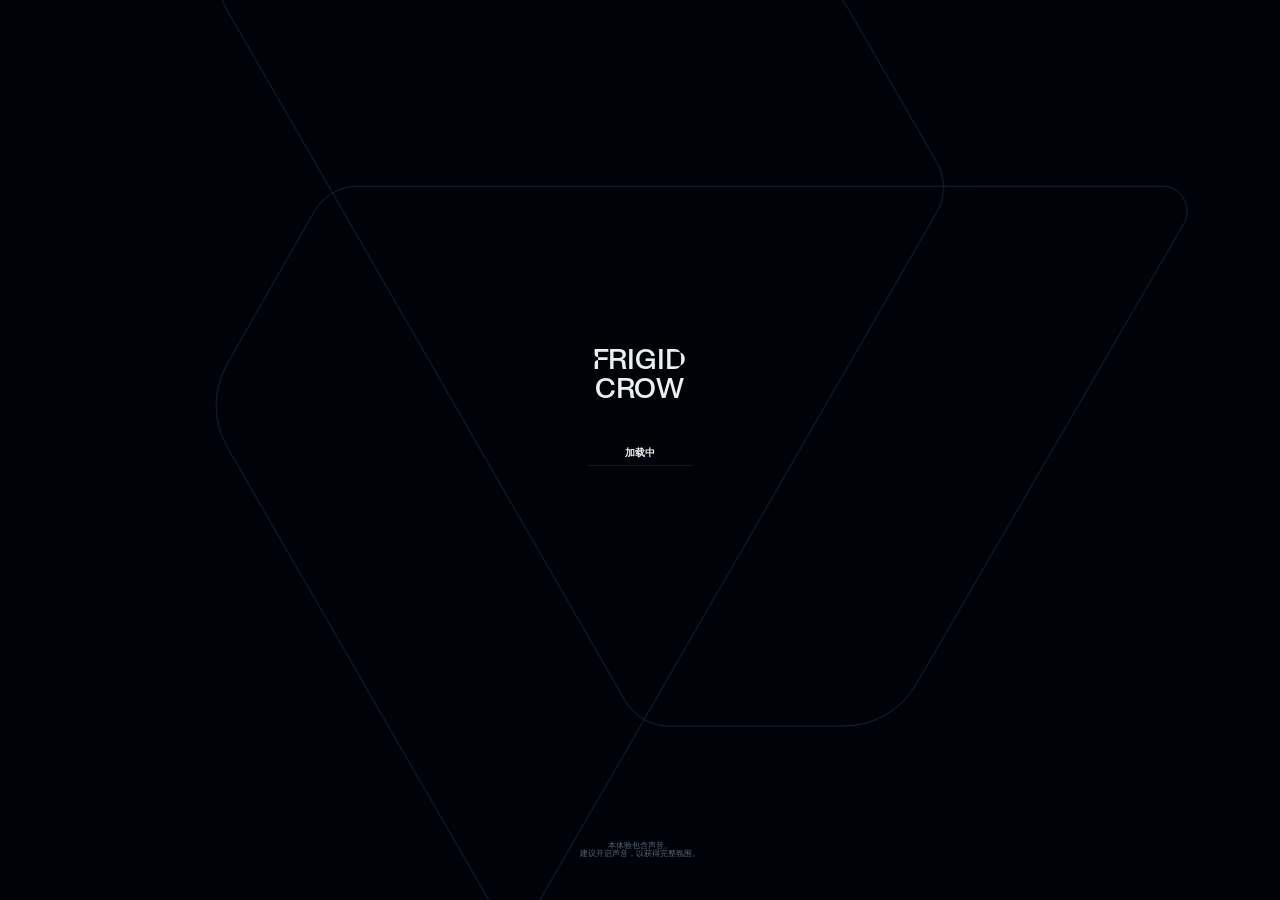
==== commit 4ab625fe: "Refine Chinese line breaks and control alignment" ====
--- a/index.html
+++ b/index.html
@@ -1 +1 @@
-<!DOCTYPE html><html  lang="en"><head><meta charset="utf-8"><meta name="viewport" content="width=device-width, initial-scale=1"><script type="importmap">{"imports":{"#entry":"/_nuxt/CEHeSSSx.js"}}</script><title>FrigidCrow | Creative Technologist &amp; Digital Builder</title><style>.svg-sprite{height:0;pointer-events:none;position:absolute;visibility:hidden;width:0}</style><style>.header-logo{align-items:center;-moz-column-gap:1.4rem;column-gap:1.4rem;display:flex;left:2.8rem;position:fixed;top:2.8rem;z-index:80}@media(min-width:1024px){.header-logo{left:6.4rem;top:4.7rem}}.header-logo__mark{height:4rem;opacity:0;transform:scale(.9) rotate(-20deg);transition:transform 1.4s cubic-bezier(.14,1,.34,1),opacity .6s linear;width:4.1rem}.header-logo--visible .header-logo__mark{opacity:1;transform:scale(1) rotate(0)}.header-logo__type{height:2.9rem;width:9.8rem}.header-logo__type .logo-type__char{opacity:0;transition:opacity .6s linear}.header-logo--visible .header-logo__type .logo-type__char{opacity:1}.header-logo--visible .header-logo__type.header-logo__type--hidden{pointer-events:none}.header-logo--visible .header-logo__type.header-logo__type--hidden .logo-type__char{opacity:0}</style><style>.sound-toggle{align-items:center;color:#eee;-moz-column-gap:1.2rem;column-gap:1.2rem;display:flex;pointer-events:none;position:fixed;right:2.8rem;top:3.2rem;z-index:80}@media(min-width:1024px){.sound-toggle{right:6.4rem;top:5rem}}.sound-toggle--visible{pointer-events:auto}.sound-toggle__label-wrapper{display:flex;padding-left:.5em;position:relative;white-space:nowrap}.sound-toggle__label-inner{display:flex;opacity:0;transform:translateY(100%);transition:transform .8s cubic-bezier(.9,0,.1,1) .3s,opacity .6s linear .3s}.sound-toggle--visible .sound-toggle__label-inner{opacity:1;transform:translateY(0)}.sound-toggle__label{display:inline-flex;transition:transform .8s cubic-bezier(.14,1,.34,1)}.sound-toggle--active .sound-toggle__label{transform:translate(.5em)}.sound-toggle__label-status{transition:transform .8s cubic-bezier(.14,1,.34,1)}.sound-toggle__label-status--off{display:inline-flex}.sound-toggle--active .sound-toggle__label-status--off{transform:translateY(-100%)}.sound-toggle__label-status--on{position:absolute;right:0;top:0;transform:translateY(100%)}.sound-toggle--active .sound-toggle__label-status--on{transform:translateY(0)}.sound-toggle__svg{clip-path:inset(0 100% 0 0);color:#9bb8e1;height:.7rem;opacity:0;transition:opacity .6s linear .5s,clip-path .8s cubic-bezier(.9,0,.1,1) .5s;width:2.4rem}.sound-toggle--visible .sound-toggle__svg{clip-path:inset(0 0 0 0);opacity:1}</style><style>.back-button{bottom:3rem;left:50%;opacity:0;pointer-events:none;position:fixed;transform:translate(-50%);transition:opacity .6s linear;z-index:1}.back-button--visible{opacity:1;pointer-events:auto}@media(max-width:1023px){.back-button--top{bottom:unset;display:flex;justify-content:center;left:unset;margin-bottom:6rem;position:static;transform:none;width:100%}.back-button--top .btn{min-width:inherit;padding:0 1.4rem}}@media(min-width:1024px){.back-button{bottom:4.8rem;left:6.4rem;transform:none}}</style><style>.btn{align-items:center;cursor:pointer;display:inline-flex;font-size:clamp(10px,1rem,1rem);height:3.2rem;min-width:17.5rem;padding:0 2rem;position:relative}.btn,.btn--small{font-weight:700;line-height:1.2}.btn--small{font-size:8px;height:2.8rem;min-width:inherit;padding:0 1.8rem}@media(min-width:375px){.btn--small{font-size:clamp(10px,1rem,1rem);height:3.2rem;padding:0 2.4rem}}@media(min-width:768px)and (hover:hover){.btn:hover:before{opacity:1}.btn:hover .btn__label--base{opacity:0;transform:translateY(-100%);transition:transform .6s cubic-bezier(.9,0,.1,1),opacity .5s linear .1s}.btn:hover .btn__shimmer{opacity:0}}.btn:before{border:2px solid #9bb8e1;border-radius:.5rem;content:"";filter:blur(.4rem);opacity:0;transition:opacity .6s cubic-bezier(.14,1,.34,1)}.btn:before,.btn__svg{inset:0;pointer-events:none;position:absolute}.btn__svg{overflow:visible;stroke-width:clamp(1px,.1rem,.1rem);z-index:1}.btn__shimmer{display:none}@media(min-width:768px){.btn__shimmer{border-radius:.5rem;display:flex;inset:0;overflow:hidden;pointer-events:none;position:absolute;transition:opacity .6s cubic-bezier(.14,1,.34,1);z-index:0}}.btn__shimmer-inner{animation:btn-shimmer 5s cubic-bezier(.14,1,.34,1) infinite forwards;display:flex;height:100%;position:relative;width:100%}.btn__shimmer-inner:before{background-color:#9bb8e1;bottom:-4rem;content:"";filter:blur(24px);left:calc(50% - 20px);position:absolute;top:-4rem;transform:rotate(19.92deg);width:40px}.btn__wrapper{justify-content:center;width:100%}.btn__label,.btn__wrapper{display:flex;position:relative}.btn__label{z-index:1}@media(min-width:768px)and (hover:hover){.btn__label--base{transition:none}}.btn__label--hover{inset:0;justify-content:center;position:absolute;text-align:center}</style><style>.nav-prev-next{bottom:12rem;-moz-column-gap:.4rem;column-gap:.4rem;display:flex;left:50%;opacity:0;pointer-events:none;position:fixed;transform:translate(-50%);transition:opacity .6s linear;z-index:1}.nav-prev-next:before{background-color:#5f87b9;bottom:.4rem;content:"";left:50%;position:absolute;top:.4rem;transform:translate(-50%) scaleY(0);transform-origin:top;transition:transform .8s cubic-bezier(.14,1,.34,1) .2s;width:clamp(1px,.1rem,.1rem)}@media(min-width:1024px){.nav-prev-next{bottom:4.8rem;left:unset;right:6.4rem;transform:none}}.nav-prev-next--visible{opacity:1;pointer-events:auto}.nav-prev-next--visible:before{transform:translate(-50%) scaleY(1)}.nav-prev-next--vertical{bottom:unset;left:unset;position:relative;right:unset;transform:none}@media(min-width:1024px){.nav-prev-next--vertical{transform:rotate(90deg)}.nav-prev-next--vertical:before{left:50%}}.nav-prev-next__btn{align-items:center;color:#eee;display:flex;height:3.2rem;justify-content:center;position:relative;width:3rem}@media(hover:hover){.nav-prev-next__btn:hover .nav-prev-next__btn-arrow{transition:transform .6s cubic-bezier(.14,1,.34,1),opacity .3s linear}.nav-prev-next__btn:hover .nav-prev-next__btn-arrow--base{opacity:0}.nav-prev-next__btn:hover .nav-prev-next__btn-arrow--hover{opacity:1}.nav-prev-next__btn:hover.nav-prev-next__btn--prev .nav-prev-next__btn-arrow--base{transform:translate(-1rem)}.nav-prev-next__btn:hover.nav-prev-next__btn--prev .nav-prev-next__btn-arrow.nav-prev-next__btn-arrow--hover{transform:translate(0)}.nav-prev-next__btn:hover.nav-prev-next__btn--next .nav-prev-next__btn-arrow--base{transform:rotate(-180deg) translate(-1rem)}.nav-prev-next__btn:hover.nav-prev-next__btn--next .nav-prev-next__btn-arrow.nav-prev-next__btn-arrow--hover{transform:rotate(-180deg) translate(0)}}.nav-prev-next__btn-arrow{height:1.2rem;width:.4rem}.nav-prev-next__btn-arrow--hover{display:none}@media(hover:hover){.nav-prev-next__btn-arrow--hover{display:flex;left:calc(50% - .2rem);opacity:0;position:absolute;top:calc(50% - .6rem)}}.nav-prev-next__btn--prev .nav-prev-next__btn-arrow.nav-prev-next__btn-arrow--hover{transform:translate(1rem)}.nav-prev-next__btn--next .nav-prev-next__btn-arrow.nav-prev-next__btn-arrow--base{transform:rotate(-180deg)}.nav-prev-next__btn--next .nav-prev-next__btn-arrow.nav-prev-next__btn-arrow--hover{transform:rotate(-180deg) translate(1rem)}.nav-prev-next__svg-border{left:0;pointer-events:none;position:absolute;stroke-dasharray:90 10;top:0}.nav-prev-next__btn--prev .nav-prev-next__svg-border{stroke:url(#navBorderLeft)}.nav-prev-next__btn--next .nav-prev-next__svg-border{stroke:url(#navBorderRight)}</style><style>.home-hero{align-items:flex-end;display:flex;height:100svh;padding-bottom:2.4rem}@media(min-width:768px){.home-hero{justify-content:space-between;padding-bottom:4.8rem}}.home-hero__title{text-align:center;width:100%}@media(min-width:768px){.home-hero__title{text-align:left;width:auto}}.home-hero__btn{display:none}@media(min-width:768px){.home-hero__btn{-moz-column-gap:1.2rem;column-gap:1.2rem;display:flex}}.home-hero__btn-label{display:flex;max-width:10.8rem;min-width:90px;text-align:right}.home-hero__btn-line{display:flex;height:2.4rem;position:relative;width:clamp(1px,.1rem,.1rem)}.home-hero__btn-line:after,.home-hero__btn-line:before{background:linear-gradient(180deg,#9bb8e1,#2c4e73);content:"";inset:0;position:absolute}.home-hero__btn-line:before{animation:dash-wipe 2s linear infinite;clip-path:inset(0 0 0 0)}.home-hero__btn-line:after{animation:dash-reveal 2s linear infinite;clip-path:inset(0 0 100% 0)}@keyframes dash-wipe{0%{clip-path:inset(0 0 0 0)}25%{clip-path:inset(100% 0 0 0)}to{clip-path:inset(100% 0 0 0)}}@keyframes dash-reveal{12%{clip-path:inset(0 0 100% 0)}30%{clip-path:inset(0 0 0 0)}to{clip-path:inset(0 0 0 0)}}</style><style>.text-splitter{display:block;opacity:0}.text-splitter--splitted{opacity:1}</style><style>@media not (hover:hover){.portable-text a{text-decoration:underline;text-decoration-thickness:.1rem;text-underline-offset:.1rem}}</style><style>.home-investors{align-items:flex-end;height:100svh;padding-bottom:2.4rem}@media(min-width:1024px){.home-investors{align-items:center;padding-bottom:unset}}@media(max-width:1023px){.home-investors .section-title{transition:opacity .6s cubic-bezier(.14,1,.34,1)}.home-investors--xs-toggled .section-title{opacity:0;pointer-events:none}}.home-investors__wrapper{grid-column:1/span 7}@media(min-width:1024px){.home-investors__wrapper{grid-column:2/span 3}}@media(max-width:1023px){.home-investors__title{transition:opacity .6s cubic-bezier(.14,1,.34,1)}.home-investors--xs-toggled .home-investors__title{opacity:0;pointer-events:none}}@media(min-width:1024px){.home-investors__title p{position:relative}.home-investors__title p:first-child{left:-2rem}.home-investors__title p:last-child{right:-2rem;text-align:right}}@media(max-width:1023px){.home-investors__copy-wrapper{align-items:center;display:flex;inset:0;justify-content:center;opacity:0;pointer-events:none;position:fixed;transition:opacity .6s cubic-bezier(.14,1,.34,1);z-index:2}.home-investors__copy-wrapper:before{background-color:#000209cc;content:"";inset:0;position:absolute}.home-investors--xs-toggled .home-investors__copy-wrapper{opacity:1;pointer-events:auto}}@media(min-width:1024px){.home-investors__copy-wrapper{margin-top:7.2rem}}@media(max-width:1023px){.home-investors__copy{max-width:26.4rem;position:relative;text-align:center}}.home-investors__copy-cta{bottom:3rem;left:50%;position:absolute;transform:translate(-50%)}@media(min-width:1024px){.home-investors__copy-cta{display:none}}.home-investors__cta{bottom:3rem;position:absolute;right:2.8rem;transition:opacity .6s cubic-bezier(.14,1,.34,1)}.home-investors--xs-toggled .home-investors__cta{opacity:0;pointer-events:none}@media(min-width:1024px){.home-investors__cta{display:none}}</style><style>.section-title{display:flex;flex-direction:column;left:2.8rem;position:absolute;top:12rem}@media(min-width:1024px){.section-title{bottom:4.8rem;left:6.4rem;top:unset}}.section-title__id{background:linear-gradient(90deg,#9bb8e1,#2c4e73);-webkit-background-clip:text;-webkit-text-fill-color:transparent;background-clip:text}</style><style>.home-portfolio{align-items:flex-end;height:100svh;padding-bottom:2.4rem}@media(min-width:1024px){.home-portfolio{align-items:flex-start;padding-bottom:unset}}@media(max-width:1023px){.home-portfolio .section-title{transition:opacity .6s cubic-bezier(.14,1,.34,1)}.home-portfolio--xs-toggled .section-title{opacity:0;pointer-events:none}}.home-portfolio__title{grid-column:1/span 7}@media(max-width:1023px){.home-portfolio__title{transition:opacity .6s cubic-bezier(.14,1,.34,1)}.home-portfolio--xs-toggled .home-portfolio__title{opacity:0;pointer-events:none}}@media(min-width:1024px){.home-portfolio__title{grid-column:2/span 4;margin-top:25rem;order:-1}.home-portfolio__title p{position:relative}.home-portfolio__title p:first-child{left:-2rem}.home-portfolio__title p:nth-child(2){left:11rem}.home-portfolio__title p:nth-child(3){left:5rem}}.home-portfolio__copy-wrapper{display:flex;flex-direction:column}@media(max-width:1023px){.home-portfolio__copy-wrapper{align-items:center;inset:0;justify-content:center;opacity:0;pointer-events:none;position:fixed;transition:opacity .6s cubic-bezier(.14,1,.34,1);z-index:2}.home-portfolio__copy-wrapper:before{background-color:#000209cc;content:"";inset:0;position:absolute}.home-portfolio--xs-toggled .home-portfolio__copy-wrapper{opacity:1;pointer-events:auto}}@media(min-width:1024px){.home-portfolio__copy-wrapper{align-items:flex-start;grid-column:9/span 3;margin-bottom:10rem;margin-top:auto;order:-1;row-gap:2rem}}@media(max-width:1023px){.home-portfolio__copy{max-width:26.4rem;position:relative;text-align:center}.home-portfolio__cta{bottom:7.4rem;left:50%;pointer-events:none;position:absolute;transform:translate(-50%)}.home-portfolio--xs-toggled .home-portfolio__cta{pointer-events:auto}}.home-portfolio__mobile-cta{bottom:3rem;position:absolute;right:2.8rem;transition:opacity .6s cubic-bezier(.14,1,.34,1)}.home-portfolio--xs-toggled .home-portfolio__mobile-cta{opacity:0;pointer-events:none}@media(min-width:1024px){.home-portfolio__mobile-cta{display:none}}.home-portfolio__copy-cta{bottom:3rem;left:50%;position:absolute;transform:translate(-50%)}@media(min-width:1024px){.home-portfolio__copy-cta{display:none}}</style><style>.home-team{align-items:flex-end;height:100svh;padding-bottom:2.4rem}@media(min-width:1024px){.home-team{align-items:center;padding-bottom:unset}}@media(max-width:1023px){.home-team .section-title{transition:opacity .6s cubic-bezier(.14,1,.34,1)}.home-team--xs-toggled .section-title{opacity:0;pointer-events:none}}.home-team__wrapper{grid-column:1/span 6}@media(min-width:1024px){.home-team__wrapper{grid-column:2/span 3}}@media(max-width:1023px){.home-team__title{transition:opacity .6s cubic-bezier(.14,1,.34,1)}.home-team--xs-toggled .home-team__title{opacity:0;pointer-events:none}}@media(min-width:1024px){.home-team__title p{position:relative;white-space:nowrap}.home-team__title p:first-child{left:-4rem}.home-team__title p:last-child{left:4rem}}.home-team__inner{align-items:center;bottom:18rem;-moz-column-gap:1rem;column-gap:1rem;display:flex;flex-direction:column-reverse;left:0;position:fixed;right:0;row-gap:3.2rem}@media(min-width:1024px){.home-team__inner{bottom:5.8rem;flex-direction:row;left:76.9rem;right:unset}}@media(max-width:1023px){.home-team__inner{transition:opacity .6s cubic-bezier(.14,1,.34,1)}.home-team--xs-toggled .home-team__inner{opacity:0;pointer-events:none}}.home-team__members{display:flex;justify-content:center;position:relative;text-align:center;width:100%}@media(min-width:1024px){.home-team__members{height:100%;justify-content:flex-start;text-align:left;width:24rem}}.home-team__cta{bottom:3rem;position:absolute;right:2.8rem;transition:opacity .6s cubic-bezier(.14,1,.34,1)}.home-team--xs-toggled .home-team__cta{opacity:0;pointer-events:none}@media(min-width:1024px){.home-team__cta{display:none}}@media(max-width:1023px){.home-team__copy-wrapper{align-items:center;display:flex;inset:0;justify-content:center;opacity:0;pointer-events:none;position:fixed;transition:opacity .6s cubic-bezier(.14,1,.34,1);z-index:2}.home-team__copy-wrapper:before{background-color:#000209cc;content:"";inset:0;position:absolute}.home-team--xs-toggled .home-team__copy-wrapper{opacity:1;pointer-events:auto}}@media(min-width:1024px){.home-team__copy-wrapper{margin-top:7.2rem}}@media(max-width:1023px){.home-team__copy{max-width:26.4rem;position:relative;text-align:center}}.home-team__copy p:not(:first-child){margin-top:2rem}.home-team__copy-cta{bottom:3rem;left:50%;position:absolute;transform:translate(-50%)}@media(min-width:1024px){.home-team__copy-cta{pointer-events:none;visibility:hidden}}</style><style>.home-team-member{display:flex;flex-direction:column;row-gap:.8rem;white-space:nowrap}.home-team-member:not(:first-child){inset:0;position:absolute}.home-team-member__char{opacity:0}.home-team-member__position{color:#9bb8e1}</style><style>.footer{padding-bottom:2.8rem}@media(min-width:1024px){.footer{padding-bottom:5rem}}.footer--full-height{display:flex;flex-direction:column;height:100svh;inset:0;justify-content:flex-end;opacity:0;position:fixed}.footer__title{margin:0 auto 2.8rem}.footer__title,.footer__title div{text-align:center}@media(min-width:1024px){.footer__title{margin-bottom:5.6rem}}.footer__copyrights{display:none}@media(min-width:1024px){.footer__copyrights{display:flex;grid-column:1/span 3}}.footer__list{-moz-column-gap:4.8rem;column-gap:4.8rem;display:flex}.footer__list--socials{grid-column:1/span 10;justify-content:center}@media(min-width:375px){.footer__list--socials{grid-column:2/span 8}}@media(min-width:1024px){.footer__list--socials{grid-column:4/span 6}}@media(max-width:1023px){.footer__list--legals{justify-content:space-between;width:100%}}@media(hover:hover){.footer__list a{transition:opacity .3s linear}.footer__list:has(a:hover) a{opacity:.35}.footer__list:has(a:hover) a:hover{opacity:1}}.footer__credits{display:flex;grid-column:1/span 10;justify-content:space-between;margin-top:6rem}@media(min-width:1024px){.footer__credits{-moz-column-gap:4.8rem;column-gap:4.8rem;grid-column:10/span 3;justify-content:flex-end;margin-top:unset}}</style><style>.link{color:currentColor}</style><style>.scrollbar{display:none}@media(min-width:768px){.scrollbar{display:flex;height:16rem;pointer-events:none;position:fixed;right:6.4rem;top:50%;transform:translateY(-50%);transform-origin:top;width:2px;z-index:50}.scrollbar--visible{pointer-events:auto}.scrollbar--visible .scrollbar__inner:before{transform:scaleY(1)}.scrollbar--visible .scrollbar__progress:before{transform:scaleY(1);transition-delay:.2s}}.scrollbar__inner,.scrollbar__inner:before{inset:0;position:absolute}.scrollbar__inner:before{background-color:#9bb8e140;content:"";transform:scaleY(0);transform-origin:bottom;transition:transform .8s cubic-bezier(.14,1,.34,1)}.scrollbar__progress{height:3.2rem;position:absolute;right:0;top:0;width:100%}.scrollbar__progress:before{background-color:#e3f4ff;content:"";inset:0;position:absolute;transform:scaleY(0);transition:transform .8s cubic-bezier(.14,1,.34,1) 0s}</style><link rel="stylesheet" href="/_nuxt/entry.D6d7nGTd.css" crossorigin><link rel="stylesheet" href="/_nuxt/index.BuyJMvG5.css" crossorigin><link rel="stylesheet" href="/_nuxt/Footer.Dcm3U13T.css" crossorigin><link rel="preload" as="fetch" crossorigin="anonymous" href="/_payload.json?154ae3f3-b9f1-4754-8a2c-d1e89509dd92"><link rel="modulepreload" as="script" crossorigin href="/_nuxt/CEHeSSSx.js"><link rel="modulepreload" as="script" crossorigin href="/_nuxt/DfmE5oFY.js"><link rel="modulepreload" as="script" crossorigin href="/_nuxt/DwgGGfV0.js"><link rel="modulepreload" as="script" crossorigin href="/_nuxt/lMIEOdbu.js"><link rel="modulepreload" as="script" crossorigin href="/_nuxt/DQQgJQyx.js"><link rel="modulepreload" as="script" crossorigin href="/_nuxt/DxtrQHzD.js"><link rel="modulepreload" as="script" crossorigin href="/_nuxt/DC3PvTXl.js"><link rel="modulepreload" as="script" crossorigin href="/_nuxt/CX2HBHKw.js"><link rel="modulepreload" as="script" crossorigin href="/_nuxt/zwo0n8NT.js"><link rel="modulepreload" as="script" crossorigin href="/_nuxt/C2sydNzH.js"><link rel="modulepreload" as="script" crossorigin href="/_nuxt/BpUVxTqq.js"><link rel="modulepreload" as="script" crossorigin href="/_nuxt/-GFkwhdW.js"><link rel="modulepreload" as="script" crossorigin href="/_nuxt/CMR927m8.js"><link rel="modulepreload" as="script" crossorigin href="/_nuxt/BoAlSyXz.js"><link rel="modulepreload" as="script" crossorigin href="/_nuxt/DYt7FIrk.js"><script type="module" src="/_nuxt/CEHeSSSx.js" crossorigin></script><meta name="format-detection" content="telephone=no"><meta name="robots" content="index, follow"><meta name="author" content="FrigidCrow"><meta property="og:site_name" content="FrigidCrow"><meta property="og:locale" content="en_us"><meta property="og:type" content="website"><meta property="og:url" content="https://frigidcrow.github.io/"><meta property="og:image" hid="og_image" content="/cdn.sanity.io/images/diak0tmr/production/57642f3160650fff13a36c9b7546631533865dc2-1200x630.png"><meta property="og:image:secure_url" hid="og_image_secure" content="/cdn.sanity.io/images/diak0tmr/production/57642f3160650fff13a36c9b7546631533865dc2-1200x630.png"><meta property="og:image:type" content="image/jpeg"><meta property="og:image:width" content="1200"><meta property="og:image:height" content="630"><meta name="twitter:card" content="summary_large_image"><meta name="apple-mobile-web-app-title" content="FrigidCrow"><link rel="apple-touch-icon" type="image/png" sizes="180x180" href="/favicons/dark/apple-touch-icon.png" media="(prefers-color-scheme: dark)"><link rel="icon" type="image/png" sizes="96x96" href="/favicons/dark/favicon-96x96.png" media="(prefers-color-scheme: dark)"><link rel="icon" type="image/svg+xml" href="/favicons/dark/favicon.svg" media="(prefers-color-scheme: dark)"><link rel="shortcut icon" href="/favicons/dark/favicon.ico" media="(prefers-color-scheme: dark)"><link rel="manifest" href="/favicons/dark/site.webmanifest" media="(prefers-color-scheme: dark)"><link rel="apple-touch-icon" type="image/png" sizes="180x180" href="/favicons/light/apple-touch-icon.png" media="(prefers-color-scheme: light)"><link rel="icon" type="image/png" sizes="96x96" href="/favicons/light/favicon-96x96.png" media="(prefers-color-scheme: light)"><link rel="icon" type="image/svg+xml" href="/favicons/light/favicon.svg" media="(prefers-color-scheme: light)"><link rel="shortcut icon" href="/favicons/light/favicon.ico" media="(prefers-color-scheme: light)"><link rel="manifest" href="/favicons/light/site.webmanifest" media="(prefers-color-scheme: light)"><meta name="keywords" content="FrigidCrow | Creative Technologist & Digital Builder"><meta property="og:title" hid="og_title" content="FrigidCrow | Creative Technologist & Digital Builder"><meta name="twitter:title" hid="twitter_title" content="FrigidCrow | Creative Technologist & Digital Builder"><meta name="description" hid="description" content="Independent creative technologist building expressive websites, interactive systems and real-time 3D experiences."><meta property="og:description" hid="og_description" content="Independent creative technologist building expressive websites, interactive systems and real-time 3D experiences."><meta property="og:image:alt" hid="og_image_alt" content="Independent creative technologist building expressive websites, interactive systems and real-time 3D experiences."><meta name="twitter:description" hid="twitter_description" content="Independent creative technologist building expressive websites, interactive systems and real-time 3D experiences."><meta name="twitter:image:alt" hid="twitter_image_alt" content="Independent creative technologist building expressive websites, interactive systems and real-time 3D experiences."><meta name="twitter:image:src" hid="twitter_image" content="/cdn.sanity.io/images/diak0tmr/production/57642f3160650fff13a36c9b7546631533865dc2-1200x630.png"><meta name="twitter:image" content="/cdn.sanity.io/images/diak0tmr/production/57642f3160650fff13a36c9b7546631533865dc2-1200x630.png"><link rel="canonical" href="https://frigidcrow.github.io/"><link rel="stylesheet" href="/personal.css"></head><body><div id="__nuxt"><main><span></span><header class="header"><a aria-current="page" href="/" class="router-link-active router-link-exact-active header-logo" aria-label="Hyperlink to home page"><svg xmlns="http://www.w3.org/2000/svg" fill="currentColor" viewBox="0 0 42 41" class="header-logo__mark" aria-hidden="true"><path d="M23.898 0c1.274 0 2.45.68 3.086 1.783l3.721 6.457c.182.315.277.666.285 1.018l9.318-.001c.824 0 1.338.893.924 1.605L29.826 30.488a3.56 3.56 0 0 1-3.08 1.772h-7.463c-.374 0-.734-.098-1.048-.275l-4.604 7.978a1.07 1.07 0 0 1-1.851 0L.477 20.385a3.56 3.56 0 0 1-.009-3.546l3.71-6.501c.19-.333.461-.602.781-.788l12.472 21.64c.195.338.475.61.804.795l12.47-21.61c.199-.345.294-.732.285-1.117L6.033 9.26c-.384 0-.753.103-1.074.29L.379 1.602A1.068 1.068 0 0 1 1.303 0z"></path></svg><svg fill="currentColor" xmlns="http://www.w3.org/2000/svg" viewBox="0 0 98 29" class="header-logo__type" aria-hidden="true"><path class="logo-type__char" d="M87.4785 8.66144c0-1.33248.4225-2.06372 1.95-2.19372v5.10238h-1.95V8.66144Zm0-5.99616V.195312h1.95V4.84274c-1.5275-.12999-1.95-.86123-1.95-2.17746Zm1.95 3.80244c.1625-.01625.3087-.01625.4875-.01625h4.7774c.1787 0 .325 0 .4875.01625 1.5275.13 1.95.86124 1.95 2.19372v2.90866h-1.95V.195312h1.95V2.66528c0 1.31623-.4225 2.04747-1.95 2.17746-.1625.01625-.3088.01625-.4875.01625H89.916c-.1788 0-.325 0-.4875-.01625v1.62498Z"></path><path class="logo-type__char" d="M77.3486 11.5701V.195312h4.9237c2.665 0 4.1274 1.202478 4.1274 3.444948s-1.4624 3.44495-4.1274 3.44495h-2.9737v4.48489h-1.95Zm1.95-6.01237h2.7787c1.5762 0 2.3725-.55249 2.3725-1.91747s-.7963-1.91747-2.3725-1.91747h-2.7787v3.83494Z"></path><path class="logo-type__char" d="M65.7568 11.5701 69.8843.195312h2.2099L76.2054 11.5701h-1.9987l-1.04-3.05491H68.763l-1.0399 3.05491h-1.9663Zm3.5262-4.58239h3.3637l-1.0237-3.0062c-.2112-.61749-.4387-1.31623-.65-2.01497l-.6662 1.99872-1.0238 3.02245Z"></path><path class="logo-type__char" d="M56.0596 11.5701V.195312h5.2161c2.3075 0 3.7862 1.137488 3.7862 2.941208 0 1.39748-.8125 2.40496-2.1449 2.81121 1.7387.32499 1.8362 1.57622 1.8849 2.51871l.0488.81249c.065.99127.2112 1.67377.5525 2.19367v.0975h-2.08c-.2437-.6174-.3412-1.1212-.4225-2.09617l-.065-.82874c-.13-1.65748-.9262-1.80373-2.0312-1.80373h-2.795v4.72864h-1.9499Zm1.9499-6.32111h2.6813c1.3974 0 2.4212-.34125 2.4212-1.77123 0-1.18623-.78-1.72247-2.21-1.72247h-2.8925v3.4937Z"></path><path class="logo-type__char" d="M48.7021 11.7648c-3.3149 0-5.4599-2.33994-5.4599-5.88239C43.2422 2.27497 45.4522 0 48.9134 0c2.7949 0 4.6474 1.57623 5.0699 4.02994h-1.9662c-.3738-1.73872-1.5925-2.50246-3.2175-2.50246-2.3562 0-3.6074 1.64122-3.6074 4.33868 0 2.81121 1.3649 4.33864 3.7212 4.33864 2.0474 0 3.2987-1.23493 3.2987-3.15241v-.08124h-3.51V5.47617h5.2974v6.09363H52.342v-1.4787c-.7637 1.0887-1.9987 1.6737-3.6399 1.6737Z"></path><path class="logo-type__char" d="M32.2256 8.66144c0-1.33248.4225-2.06372 1.95-2.19372v5.10238h-1.95V8.66144Zm0-5.99616V.195312h1.95V4.84274c-1.5275-.12999-1.95-.86123-1.95-2.17746Zm1.95 3.80244c.1625-.01625.3087-.01625.4874-.01625h4.7775c.1787 0 .325 0 .4875.01625 1.5274.13 1.9499.86124 1.9499 2.19372v2.90866H39.928V.195312h1.9499V2.66528c0 1.31623-.4225 2.04747-1.9499 2.17746-.1625.01625-.3088.01625-.4875.01625H34.663c-.1787 0-.3249 0-.4874-.01625v1.62498Z"></path><path class="logo-type__char" d="M26.3814 11.7648c-3.2662 0-4.8912-1.625-4.8912-3.98117h1.8688c.1462 1.72248 1.2512 2.50247 3.1037 2.50247 1.6574 0 2.5999-.63374 2.5999-1.80373 0-.90998-.5362-1.38123-2.0962-1.72247l-1.6412-.3575c-2.1612-.47124-3.445-1.26748-3.445-3.0712 0-1.90122 1.56-3.3312 4.3712-3.3312 2.6975 0 4.2412 1.28373 4.3387 3.70494h-1.8687c-.1138-1.57622-1.0238-2.24246-2.6-2.24246-1.4625 0-2.3562.63374-2.3562 1.62497 0 .82874.6337 1.25123 1.8362 1.52748l1.8037.40624c2.1775.4875 3.575 1.21874 3.575 3.23371 0 2.09622-1.625 3.50992-4.5987 3.50992Z"></path><path class="logo-type__char" d="M10.9482 11.5701 15.0757.195312h2.2099L21.3968 11.5701h-1.9987l-1.04-3.05491h-4.4037l-1.0399 3.05491h-1.9663Zm3.5262-4.58239h3.3637l-1.0237-3.0062c-.2112-.61749-.4387-1.31623-.65-2.01497l-.6662 1.99872-1.0238 3.02245Z"></path><path class="logo-type__char" d="M.467773 8.66144c0-1.33248.422494-2.06372 1.949967-2.19372v5.10238H.467773V8.66144Zm0-5.99616V.195312H2.41774V4.84274C.890267 4.71275.467773 3.98151.467773 2.66528ZM2.41774 6.46772c.1625-.01625.30875-.01625.4875-.01625h4.77743c.17874 0 .32499 0 .48749.01625 1.52748.13 1.94994.86124 1.94994 2.19372v2.90866H8.17016V.195312h1.94994V2.66528c0 1.31623-.42246 2.04747-1.94994 2.17746-.1625.01625-.30875.01625-.48749.01625H2.90524c-.17875 0-.325 0-.4875-.01625v1.62498Z"></path><path class="logo-type__char" d="M79.2193 28.0226c-3.2662 0-4.8912-1.6249-4.8912-3.9812h1.8687c.1463 1.7225 1.2513 2.5025 3.1037 2.5025 1.6575 0 2.6-.6337 2.6-1.8037 0-.91-.5362-1.3812-2.0962-1.7225l-1.6412-.3575c-2.1613-.4712-3.445-1.2675-3.445-3.0712 0-1.9012 1.56-3.3312 4.3712-3.3312 2.6975 0 4.2412 1.2837 4.3387 3.705h-1.8687c-.1138-1.5763-1.0238-2.2425-2.6-2.2425-1.4625 0-2.3562.6337-2.3562 1.625 0 .8287.6337 1.2512 1.8362 1.5274l1.8037.4063c2.1775.4875 3.575 1.2187 3.575 3.2337 0 2.0962-1.625 3.5099-4.5987 3.5099Z"></path><path class="logo-type__char" d="M65.2676 24.903c0-1.3.4225-2.0312 1.95-2.1612v3.4937h6.2399v1.5925h-8.1899v-2.925Zm0-5.8987v-2.5512h8.0274v1.5763h-6.0774v3.1524c-1.5275-.13-1.95-.8612-1.95-2.1775Zm1.95 3.7375c.1624-.0163.3087-.0163.4874-.0163h5.1675v-1.5274H67.705c-.1787 0-.325 0-.4874-.0163v1.56Z"></path><path class="logo-type__char" d="M54.6777 27.828V16.4531h5.2162c2.3075 0 3.7862 1.1375 3.7862 2.9412 0 1.3975-.8125 2.405-2.145 2.8112 1.7388.325 1.8363 1.5763 1.885 2.5188l.0488.8124c.065.9913.2112 1.6738.5524 2.1938v.0975h-2.0799c-.2438-.6175-.3413-1.1213-.4225-2.0963l-.065-.8287c-.13-1.6575-.9263-1.8037-2.0312-1.8037h-2.795v4.7287h-1.95Zm1.95-6.3212h2.6812c1.3975 0 2.4212-.3412 2.4212-1.7712 0-1.1863-.78-1.7225-2.2099-1.7225h-2.8925v3.4937Z"></path><path class="logo-type__char" d="M47.6354 28.023c-3.2337 0-4.8424-1.6575-4.8424-4.745v-6.8249h1.9499v6.5649c0 2.34.9588 3.4125 2.8925 3.4125s2.8925-1.0725 2.8925-3.4125v-6.5649h1.9499v6.8249c0 3.0875-1.6087 4.745-4.8424 4.745Z"></path><path class="logo-type__char" d="M35.9904 18.6306c0-.2113-.0163-.39-.0488-.585h2.0475c-.0325.195-.0488.3737-.0488.585v9.1974h-1.9499v-9.1974Zm-3.7375-.585h3.6887c-.195-1.3487-1.1537-1.5925-2.0312-1.5925h-1.6575v1.5925Zm5.7362 0h3.6887v-1.5925h-1.6575c-.8775 0-1.8362.2438-2.0312 1.5925Z"></path><path class="logo-type__char" d="M21.1904 27.828V16.4531h2.3562l4.4362 6.8412c.4388.6825.8613 1.3812 1.2838 2.1612-.0488-.9912-.0813-2.015-.0813-3.835v-5.1674h1.8362V27.828h-2.1937l-4.6312-7.0524c-.4062-.6175-.8775-1.3975-1.2349-2.08.0325.9262.065 2.34.065 4.0787v5.0537h-1.8363Z"></path><path class="logo-type__char" d="M11.3164 24.903c0-1.3.4225-2.0312 1.95-2.1612v3.4937h6.2399v1.5925h-8.1899v-2.925Zm0-5.8987v-2.5512h8.0274v1.5763h-6.0774v3.1524c-1.5275-.13-1.95-.8612-1.95-2.1775Zm1.95 3.7375c.1625-.0163.3087-.0163.4875-.0163h5.1674v-1.5274h-5.1674c-.1788 0-.325 0-.4875-.0163v1.56Z"></path><path class="logo-type__char" d="M4.15994 27.828 0 16.4531h2.01497l2.63246 7.5887c.21125.6175.43874 1.3162.64999 2.0149l.66624-1.9987 2.53496-7.6049h1.94998L6.3699 27.828H4.15994Z"></path></svg></a><button class="sound-toggle btn-label ttu" aria-label="Enable sounds"><span class="sound-toggle__label-wrapper oh"><span class="sound-toggle__label-inner"><span class="sound-toggle__label"> SOUND </span><span aria-hidden="true" class="sound-toggle__label-status sound-toggle__label-status--off">OFF</span><span aria-hidden="false" class="sound-toggle__label-status sound-toggle__label-status--on">ON</span></span></span><svg class="sound-toggle__svg" viewBox="0 0 24 7" fill="none" xmlns="http://www.w3.org/2000/svg"><path d="M0 3.500L0.80 3.500L1.60 3.500L2.40 3.500L3.20 3.500L4.00 3.500L4.80 3.500L5.60 3.500L6.40 3.500L7.20 3.500L8.00 3.500L8.80 3.500L9.60 3.500L10.40 3.500L11.20 3.500L12.00 3.500L12.80 3.500L13.60 3.500L14.40 3.500L15.20 3.500L16.00 3.500L16.80 3.500L17.60 3.500L18.40 3.500L19.20 3.500L20.00 3.500L20.80 3.500L21.60 3.500L22.40 3.500L23.20 3.500L24.00 3.500" stroke="currentColor" stroke-miterlimit="10" fill="none"></path></svg></button><div aria-hidden="true" class="back-button"><a aria-current="page" href="/" class="router-link-active router-link-exact-active btn ff-detail ttu"><span class="btn__wrapper oh"><span class="btn__label btn__label--base">Return to homepage</span><!----></span><svg class="btn__svg" fill="none" aria-hidden="true"><rect x="0.5" y="0.5" height="2" rx="5" ry="5" stroke="url(#btnBorderGrad)"></rect></svg><!----></a></div><nav class="nav-prev-next"><button aria-label="Go to previous company page" class="nav-prev-next__btn nav-prev-next__btn--prev"><svg xmlns="http://www.w3.org/2000/svg" fill="currentColor" viewBox="0 0 4 12" aria-hidden="true" class="nav-prev-next__btn-arrow nav-prev-next__btn-arrow--base"><path d="M0 7.978 4 12v-1.978L0 6zm0-3.956L4 0v1.978L0 6z"></path></svg><svg xmlns="http://www.w3.org/2000/svg" fill="currentColor" viewBox="0 0 4 12" aria-hidden="true" class="nav-prev-next__btn-arrow nav-prev-next__btn-arrow--hover"><path d="M0 7.978 4 12v-1.978L0 6zm0-3.956L4 0v1.978L0 6z"></path></svg><svg xmlns="http://www.w3.org/2000/svg" fill="none" viewBox="0 0 31 33" aria-hidden="true" class="nav-prev-next__svg-border"><path d="M30.5 32.5h-25a5 5 0 0 1-5-5v-22a5 5 0 0 1 5-5h25"></path></svg></button><button aria-label="Go to next company page" class="nav-prev-next__btn nav-prev-next__btn--next"><svg xmlns="http://www.w3.org/2000/svg" fill="currentColor" viewBox="0 0 4 12" aria-hidden="true" class="nav-prev-next__btn-arrow nav-prev-next__btn-arrow--base"><path d="M0 7.978 4 12v-1.978L0 6zm0-3.956L4 0v1.978L0 6z"></path></svg><svg xmlns="http://www.w3.org/2000/svg" fill="currentColor" viewBox="0 0 4 12" aria-hidden="true" class="nav-prev-next__btn-arrow nav-prev-next__btn-arrow--hover"><path d="M0 7.978 4 12v-1.978L0 6zm0-3.956L4 0v1.978L0 6z"></path></svg><svg xmlns="http://www.w3.org/2000/svg" fill="none" viewBox="0 0 31 33" aria-hidden="true" class="nav-prev-next__svg-border"><path d="M0 32.5h25a5 5 0 0 0 5-5v-22a5 5 0 0 0-5-5H0"></path></svg></button></nav></header><div><div class="home-hero gutters fixed-section"><h1 class="portable-text text-splitter home-hero__title"><!--[--><p>Ideas become<br>digital experiences</p><!--]--></h1><button class="home-hero__btn btn-label ttu"><span class="home-hero__btn-label">Scroll down to discover more</span><span class="home-hero__btn-line"></span></button></div><div class="home-investors grid fixed-section"><div class="home-investors__wrapper"><h2 class="portable-text text-splitter home-investors__title h1"><!--[--><p>Built with</p><p>intention</p><!--]--></h2><div class="home-investors__copy-wrapper"><p class="home-investors__copy body-copy"><span class="text-splitter">FrigidCrow is an independent creative technologist working across interaction design, frontend engineering, real-time 3D and emerging technology. I turn ambitious ideas into focused digital experiences — from first prototype to production. </span></p><div class="home-investors__copy-cta"><button class="btn ff-detail ttu"><span class="btn__wrapper oh"><span class="btn__label btn__label--base">Back to homepage</span><!----></span><svg class="btn__svg" fill="none" aria-hidden="true"><rect x="0.5" y="0.5" height="2" rx="5" ry="5" stroke="url(#btnBorderGrad)"></rect></svg><!----></button></div></div></div><div class="home-investors__cta"><button class="btn--small btn ff-detail ttu"><span class="btn__wrapper oh"><span class="btn__label btn__label--base">Read more</span><!----></span><svg class="btn__svg" fill="none" aria-hidden="true"><rect x="0.5" y="0.5" height="2" rx="5" ry="5" stroke="url(#btnBorderGrad)"></rect></svg><!----></button></div><div class="section-title btn-label ttu"><span class="section-title__id">//01</span> Approach</div></div><div class="home-portfolio grid fixed-section"><h2 class="portable-text text-splitter home-portfolio__title h1"><!--[--><p>Design</p><p>code and</p><p>systems</p><!--]--></h2><div class="home-portfolio__copy-wrapper"><p class="home-portfolio__copy body-copy"><span class="text-splitter">My work brings design, engineering and systems thinking into one process. The goal is not decoration alone: every interaction should clarify an idea, every technical choice should support the experience, and every prototype should be able to grow into a real product.</span></p><div class="home-portfolio__cta anim-fade"><a href="/companies/debyt" class="btn ff-detail ttu"><span class="btn__wrapper oh"><span class="btn__label btn__label--base">Explore our portfolio</span><!----></span><svg class="btn__svg" fill="none" aria-hidden="true"><rect x="0.5" y="0.5" height="2" rx="5" ry="5" stroke="url(#btnBorderGrad)"></rect></svg><span class="btn__shimmer"><span class="btn__shimmer-inner"></span></span></a></div><div class="home-portfolio__copy-cta"><button class="btn ff-detail ttu"><span class="btn__wrapper oh"><span class="btn__label btn__label--base">Back to homepage</span><!----></span><svg class="btn__svg" fill="none" aria-hidden="true"><rect x="0.5" y="0.5" height="2" rx="5" ry="5" stroke="url(#btnBorderGrad)"></rect></svg><!----></button></div></div><div class="home-portfolio__mobile-cta"><button class="btn--small btn ff-detail ttu"><span class="btn__wrapper oh"><span class="btn__label btn__label--base">Read more</span><!----></span><svg class="btn__svg" fill="none" aria-hidden="true"><rect x="0.5" y="0.5" height="2" rx="5" ry="5" stroke="url(#btnBorderGrad)"></rect></svg><!----></button></div><div class="section-title btn-label ttu"><span class="section-title__id">//02</span> Work</div></div><div class="home-team grid fixed-section"><div class="home-team__wrapper"><h2 class="portable-text text-splitter home-team__title h1"><!--[--><p>Experience</p><p>you can build on</p><!--]--></h2><div class="home-team__copy-wrapper"><div class="home-team__copy body-copy"><div class="portable-text text-splitter"><!--[--><p>I like difficult briefs, unfamiliar tools and projects that need both taste and technical depth. My practice spans product thinking, creative development, Three.js, WebGL and rapid experimentation.</p><p>The result is work that feels considered, performs well and gives people something worth remembering.</p><!--]--></div></div><div class="home-team__copy-cta"><button class="btn ff-detail ttu"><span class="btn__wrapper oh"><span class="btn__label btn__label--base">Back to homepage</span><!----></span><svg class="btn__svg" fill="none" aria-hidden="true"><rect x="0.5" y="0.5" height="2" rx="5" ry="5" stroke="url(#btnBorderGrad)"></rect></svg><!----></button></div></div></div><div class="home-team__inner"><nav class="nav-prev-next--vertical nav-prev-next"><button aria-label="Show previous team member" class="nav-prev-next__btn nav-prev-next__btn--prev"><svg xmlns="http://www.w3.org/2000/svg" fill="currentColor" viewBox="0 0 4 12" aria-hidden="true" class="nav-prev-next__btn-arrow nav-prev-next__btn-arrow--base"><path d="M0 7.978 4 12v-1.978L0 6zm0-3.956L4 0v1.978L0 6z"></path></svg><svg xmlns="http://www.w3.org/2000/svg" fill="currentColor" viewBox="0 0 4 12" aria-hidden="true" class="nav-prev-next__btn-arrow nav-prev-next__btn-arrow--hover"><path d="M0 7.978 4 12v-1.978L0 6zm0-3.956L4 0v1.978L0 6z"></path></svg><svg xmlns="http://www.w3.org/2000/svg" fill="none" viewBox="0 0 31 33" aria-hidden="true" class="nav-prev-next__svg-border"><path d="M30.5 32.5h-25a5 5 0 0 1-5-5v-22a5 5 0 0 1 5-5h25"></path></svg></button><button aria-label="Show next team member" class="nav-prev-next__btn nav-prev-next__btn--next"><svg xmlns="http://www.w3.org/2000/svg" fill="currentColor" viewBox="0 0 4 12" aria-hidden="true" class="nav-prev-next__btn-arrow nav-prev-next__btn-arrow--base"><path d="M0 7.978 4 12v-1.978L0 6zm0-3.956L4 0v1.978L0 6z"></path></svg><svg xmlns="http://www.w3.org/2000/svg" fill="currentColor" viewBox="0 0 4 12" aria-hidden="true" class="nav-prev-next__btn-arrow nav-prev-next__btn-arrow--hover"><path d="M0 7.978 4 12v-1.978L0 6zm0-3.956L4 0v1.978L0 6z"></path></svg><svg xmlns="http://www.w3.org/2000/svg" fill="none" viewBox="0 0 31 33" aria-hidden="true" class="nav-prev-next__svg-border"><path d="M0 32.5h25a5 5 0 0 0 5-5v-22a5 5 0 0 0-5-5H0"></path></svg></button></nav><div class="home-team__members"><!--[--><div class="home-team-member"><p class="h2"><span class="text-splitter">Creative Direction</span></p><p class="home-team-member__position btn-label ttu"><span class="text-splitter">Strategy & concept</span></p></div><div class="home-team-member"><p class="h2"><span class="text-splitter">Experience Design</span></p><p class="home-team-member__position btn-label ttu"><span class="text-splitter">Interaction & motion</span></p></div><div class="home-team-member"><p class="h2"><span class="text-splitter">Engineering</span></p><p class="home-team-member__position btn-label ttu"><span class="text-splitter">Frontend systems</span></p></div><div class="home-team-member"><p class="h2"><span class="text-splitter">Realtime 3D</span></p><p class="home-team-member__position btn-label ttu"><span class="text-splitter">Three.js & shaders</span></p></div><div class="home-team-member"><p class="h2"><span class="text-splitter">Prototyping</span></p><p class="home-team-member__position btn-label ttu"><span class="text-splitter">Rapid experiments</span></p></div><div class="home-team-member"><p class="h2"><span class="text-splitter">Research</span></p><p class="home-team-member__position btn-label ttu"><span class="text-splitter">Emerging technology</span></p></div><div class="home-team-member"><p class="h2"><span class="text-splitter">Delivery</span></p><p class="home-team-member__position btn-label ttu"><span class="text-splitter">From idea to launch</span></p></div><!--]--></div></div><div class="home-team__cta"><button class="btn--small btn ff-detail ttu"><span class="btn__wrapper oh"><span class="btn__label btn__label--base">Read more</span><!----></span><svg class="btn__svg" fill="none" aria-hidden="true"><rect x="0.5" y="0.5" height="2" rx="5" ry="5" stroke="url(#btnBorderGrad)"></rect></svg><!----></button></div><div class="section-title btn-label ttu"><span class="section-title__id">//03</span> Capabilities</div></div><footer class="footer--full-height footer"><h3 class="portable-text text-splitter footer__title h2"><!--[--><p>Open to ambitious ideas<br>and meaningful collaborations</p><!--]--></h3><div class="grid btn-label ttu"><div class="footer__copyrights">© FrigidCrow 2026</div><ul class="footer__list footer__list--socials"><!--[--><li><a href="https://github.com/FrigidCrow" rel="noopener noreferrer" target="_self" class="link" type="email">GitHub</a></li><li><a href="https://github.com/FrigidCrow" rel="noopener noreferrer" target="_blank" class="link" type="external">Contact</a></li><li><a href="https://github.com/FrigidCrow?tab=repositories" rel="noopener noreferrer" target="_blank" class="link" type="external">Archive</a></li><!--]--></ul><div class="footer__credits"><ul class="footer__list footer__list--legals"><!--[--><li><a href="/privacy-policy" class="link" type="internal">Privacy Policy</a></li><!--]--><li><a href="https://github.com/FrigidCrow" rel="noopener noreferrer" target="_blank" class="link">Built by FrigidCrow</a></li></ul></div></div></footer><div class="scrollbar"><div class="scrollbar__inner"></div><div class="scrollbar__progress"></div></div></div><svg class="svg-sprite" fill="none" aria-hidden="true"><defs><linearGradient id="btnBorderGrad" x1="0%" y1="0%" x2="100%" y2="0%"><stop offset="0%" stop-color="#9BB8E1"></stop><stop offset="100%" stop-color="#2C4E73"></stop></linearGradient></defs><defs><linearGradient id="navBorderLeft" x1="0.5" y1="14.5" x2="65" y2="14.5" gradientUnits="userSpaceOnUse"><stop stop-color="#9BB8E1"></stop><stop offset="1" stop-color="#235792"></stop></linearGradient></defs><defs><linearGradient id="navBorderRight" x1="-34.5" y1="14.5" x2="30" y2="14.5" gradientUnits="userSpaceOnUse"><stop stop-color="#9BB8E1"></stop><stop offset="1" stop-color="#235792"></stop></linearGradient></defs></svg></main></div><div id="teleports"></div><script>window.__NUXT__={};window.__NUXT__.config={public:{"nuxt-scripts":{version:"",defaultScriptOptions:{trigger:"onNuxtReady"}},sanity:{additionalClients:{},apiVersion:"2026-04-02",dataset:"production",disableSmartCdn:false,perspective:"raw",projectId:"diak0tmr",queryEndpoint:"",stega:{},token:"",useCdn:true,withCredentials:false}},app:{baseURL:"/",buildId:"154ae3f3-b9f1-4754-8a2c-d1e89509dd92",buildAssetsDir:"/_nuxt/",cdnURL:""}}</script><script type="application/json" data-nuxt-data="nuxt-app" data-ssr="true" id="__NUXT_DATA__" data-src="/_payload.json?154ae3f3-b9f1-4754-8a2c-d1e89509dd92">[{"state":1,"once":15,"_errors":16,"serverRendered":18,"path":19,"pinia":20,"prerenderedAt":174},["Reactive",2],{"$ssanity-preview-environment":3,"$spageTransition":4,"$scompanyNavPrev":6,"$scompanyNavNext":6,"$scompanyNavVisible":7,"$ssite-config":8},"checking",{"delay":5,"promise":6},0,null,false,{"_priority":9,"env":12,"name":13,"trailingSlash":7,"url":14},{"name":10,"env":11,"url":10,"trailingSlash":10},-3,-15,"production","FrigidCrow","https:\u002F\u002Ffrigidcrow.github.io\u002F",["Set"],["ShallowReactive",17],{"sanity-NLPorUXA_a-no2_3oyVevAMBp-XZ-77-RLI1qKv0B7Y":-1,"sanity-xKo1nDeKQAfyCpItbhQTucHEncKIMFCGyrwuHHqGKs0":-1},true,"\u002F",["Reactive",21],{"app":22,"data":24},{"windowSize":23,"isSoundMuted":18,"isLoaderVisible":18,"isTouch":7,"isWebGPUSupported":18,"isWebGPUBrowserSupported":18},{"width":5,"height":5},{"globalData":25,"allCompanies":60,"allTeamMembers":131,"teamActiveIndex":5},{"socials":26,"footerTitle":38,"footerCopyrights":50,"legalNav":51,"seo":56},[27,31,35],{"label":28,"type":29,"url":30},"GitHub","email","https://github.com/FrigidCrow",{"label":32,"type":33,"url":34},"Contact","external","https:\u002F\u002Fgithub.com\u002FFrigidCrow",{"label":36,"type":33,"url":37},"Archive","https:\u002F\u002Fgithub.com\u002FFrigidCrow?tab=repositories",[39],{"_key":40,"_type":41,"children":42,"markDefs":48,"style":49},"0fbb6cf1908e","block",[43],{"_key":44,"_type":45,"marks":46,"text":47},"792278ef20c5","span",[],"Open to ambitious ideas\nand meaningful collaborations",[],"normal","© FrigidCrow {year}",[52],{"label":53,"type":54,"url":55},"Privacy Policy","internal","\u002Fprivacy-policy",{"title":57,"description":58,"image":59},"FrigidCrow | Creative Technologist & Digital Builder","Independent creative technologist building expressive websites, interactive systems and real-time 3D experiences.","\u002Fcdn.sanity.io\u002Fimages\u002Fdiak0tmr\u002Fproduction\u002F57642f3160650fff13a36c9b7546631533865dc2-1200x630.png",[61,79,97,113],{"slug":62,"url":63,"logo":64,"name":65,"copy":66,"founded":6,"invested":6,"stage":6,"websiteUrl":75,"seo":76},"debyt","\u002Fcompanies\u002Fdebyt","https:\u002F\u002Fcdn.sanity.io\u002Ffiles\u002Fdiak0tmr\u002Fproduction\u002F8f409b899eda0a6598e1f59042a10bb28ffc3a6f.svg","Selected Work",[67],{"_key":68,"_type":41,"children":69,"markDefs":74,"style":49},"3fb6b3531126",[70],{"_key":71,"_type":45,"marks":72,"text":73},"5587e852bed4",[],"A selection of digital products and interactive experiences, combining clear product thinking with expressive frontend craft.",[],"https:\u002F\u002Fgithub.com\u002FFrigidCrow",{"title":77,"description":78,"image":59},"Selected Work | FrigidCrow","Selected digital products and interactive experiences by FrigidCrow.",{"slug":80,"url":81,"logo":82,"name":83,"copy":84,"founded":6,"invested":6,"stage":6,"websiteUrl":93,"seo":94},"rava","\u002Fcompanies\u002Frava","https:\u002F\u002Fcdn.sanity.io\u002Ffiles\u002Fdiak0tmr\u002Fproduction\u002Fbbe762805f8a8f30923897ce054a1805b19f72ae.svg","Experiments",[85],{"_key":86,"_type":41,"children":87,"markDefs":92,"style":49},"bc95ba0caa49",[88],{"_key":89,"_type":45,"marks":90,"text":91},"f6b0c489e0e3",[],"Ongoing visual and technical experiments across generative systems, motion, WebGL and new interaction patterns.",[],"https:\u002F\u002Fgithub.com\u002FFrigidCrow",{"title":95,"description":96,"image":6},"Experiments | FrigidCrow","Visual and technical experiments across motion, WebGL and generative systems.",{"slug":98,"url":99,"logo":100,"name":98,"copy":101,"founded":6,"invested":6,"stage":6,"websiteUrl":6,"seo":110},"100s","\u002Fcompanies\u002F100s","https:\u002F\u002Fcdn.sanity.io\u002Ffiles\u002Fdiak0tmr\u002Fproduction\u002F4bfda0b43330ee9caf21baa5dbb67c0a2116a383.svg",[102],{"_key":103,"_type":41,"children":104,"markDefs":109,"style":49},"18dc4735fa97",[105],{"_key":106,"_type":45,"marks":107,"text":108},"de6f3988ebc1",[],"Open-source tools, studies and reusable building blocks created while solving real product and creative-development problems.",[],{"title":111,"description":112,"image":59},"100s | FrigidCrow","Open-source tools, studies and reusable creative-development building blocks.",{"slug":114,"url":115,"logo":116,"name":117,"copy":118,"founded":6,"invested":6,"stage":6,"websiteUrl":127,"seo":128},"bloxtel","\u002Fcompanies\u002Fbloxtel","https:\u002F\u002Fcdn.sanity.io\u002Ffiles\u002Fdiak0tmr\u002Fproduction\u002F8cabc54021e8a76831d69a208c8b50042ba3b37c.svg","About",[119],{"_key":120,"_type":41,"children":121,"markDefs":126,"style":49},"74e8db737c89",[122],{"_key":123,"_type":45,"marks":124,"text":125},"7526ca2acbb5",[],"A closer look at the thinking, tools and interests behind the work — and the kind of collaborations I want to pursue next.",[],"https:\u002F\u002Fgithub.com\u002FFrigidCrow",{"title":129,"description":130,"image":59},"About | FrigidCrow","The practice, tools and interests behind FrigidCrow.",[132,138,144,150,156,162,168],{"name":133,"position":134,"portrait":135,"depthMap":136,"normalMap":137},"Creative Direction","Strategy & concept","\u002Fcdn.sanity.io\u002Fimages\u002Fdiak0tmr\u002Fproduction\u002F3e89d5b6a2861a68c8d521c7fed603edc5f95e2f-1024x1024.webp","\u002Fcdn.sanity.io\u002Fimages\u002Fdiak0tmr\u002Fproduction\u002F9a10c8de53e038349a3b8d27f81d580590adcf28-1024x1024.webp","\u002Fcdn.sanity.io\u002Fimages\u002Fdiak0tmr\u002Fproduction\u002F72d67cec28cba9214e0ca7978bf50bafd4e41966-1024x1024.webp",{"name":139,"position":140,"portrait":141,"depthMap":142,"normalMap":143},"Experience Design","Interaction & motion","\u002Fcdn.sanity.io\u002Fimages\u002Fdiak0tmr\u002Fproduction\u002Fcc371fd0af9ea5a29fb51edeffd8c5c3171c5bfe-1024x1024.webp","\u002Fcdn.sanity.io\u002Fimages\u002Fdiak0tmr\u002Fproduction\u002Fb67ab460249ef0f17a231d4c339fb1fd08bc9922-1024x1024.webp","\u002Fcdn.sanity.io\u002Fimages\u002Fdiak0tmr\u002Fproduction\u002Fd96533ae3f2e0ac61cd49878394d8246a1037494-1024x1024.webp",{"name":145,"position":146,"portrait":147,"depthMap":148,"normalMap":149},"Engineering","Frontend systems","\u002Fcdn.sanity.io\u002Fimages\u002Fdiak0tmr\u002Fproduction\u002F0c45708c13882c70d6b538f8e48ab8d65c640df2-1024x1024.webp","\u002Fcdn.sanity.io\u002Fimages\u002Fdiak0tmr\u002Fproduction\u002F36db9bbcbb12f5894ca01b48f7dd99e37583d6c7-1024x1024.webp","\u002Fcdn.sanity.io\u002Fimages\u002Fdiak0tmr\u002Fproduction\u002F406c3bb1d58aeead1be2bb2091d87ea12a6fd963-1024x1024.webp",{"name":151,"position":152,"portrait":153,"depthMap":154,"normalMap":155},"Realtime 3D","Three.js & shaders","\u002Fcdn.sanity.io\u002Fimages\u002Fdiak0tmr\u002Fproduction\u002F6ca01f2cd5737c97c652a27466cca70942d61a20-1024x1024.webp","\u002Fcdn.sanity.io\u002Fimages\u002Fdiak0tmr\u002Fproduction\u002Fe9e938305b3cb9af93095e7fba83422f69fcb54e-1024x1024.webp","\u002Fcdn.sanity.io\u002Fimages\u002Fdiak0tmr\u002Fproduction\u002Ff47b948f9f89a0e86ae148c5bd814ab1e7e48178-1024x1024.webp",{"name":157,"position":158,"portrait":159,"depthMap":160,"normalMap":161},"Prototyping","Rapid experiments","\u002Fcdn.sanity.io\u002Fimages\u002Fdiak0tmr\u002Fproduction\u002F09ae08ab6b56329c720727f575b0c14d8fe3082a-1024x1024.webp","\u002Fcdn.sanity.io\u002Fimages\u002Fdiak0tmr\u002Fproduction\u002F98ea97a34fe729fdc9e2537d0379e1ddaf4b9e34-1024x1024.webp","\u002Fcdn.sanity.io\u002Fimages\u002Fdiak0tmr\u002Fproduction\u002Fca065b099b55b1b3eb70bc3486856e0cc06b3640-1024x1024.webp",{"name":163,"position":164,"portrait":165,"depthMap":166,"normalMap":167},"Research","Emerging technology","\u002Fcdn.sanity.io\u002Fimages\u002Fdiak0tmr\u002Fproduction\u002F5da2daca6c7707a4606469a3b67792976d1d6cc9-1024x1024.webp","\u002Fcdn.sanity.io\u002Fimages\u002Fdiak0tmr\u002Fproduction\u002Faba29d88540b0a5181a65236c8a1cfc18f9dd4bd-1024x1024.webp","\u002Fcdn.sanity.io\u002Fimages\u002Fdiak0tmr\u002Fproduction\u002F5595960e2df8246c2f993ae2042373b601fbb6ab-1024x1024.webp",{"name":169,"position":170,"portrait":171,"depthMap":172,"normalMap":173},"Delivery","From idea to launch","\u002Fcdn.sanity.io\u002Fimages\u002Fdiak0tmr\u002Fproduction\u002F7a3c6d46ca4e5d9ae3f6d6ed7964ea53808559aa-1024x1024.webp","\u002Fcdn.sanity.io\u002Fimages\u002Fdiak0tmr\u002Fproduction\u002Fe9e2edab7a4bffa7dff8df6ffecaaf4cbe9443bd-1024x1024.webp","\u002Fcdn.sanity.io\u002Fimages\u002Fdiak0tmr\u002Fproduction\u002F88cb6e510410fa4187b5077c3a1d5d85dcd377c3-1024x1024.webp",1784174148120]</script></body></html>+<!DOCTYPE html><html  lang="zh-CN"><head><meta charset="utf-8"><meta name="viewport" content="width=device-width, initial-scale=1"><script type="importmap">{"imports":{"#entry":"/_nuxt/CEHeSSSx.js"}}</script><title>FrigidCrow | 创意技术开发者与数字构建者</title><style>.svg-sprite{height:0;pointer-events:none;position:absolute;visibility:hidden;width:0}</style><style>.header-logo{align-items:center;-moz-column-gap:1.4rem;column-gap:1.4rem;display:flex;left:2.8rem;position:fixed;top:2.8rem;z-index:80}@media(min-width:1024px){.header-logo{left:6.4rem;top:4.7rem}}.header-logo__mark{height:4rem;opacity:0;transform:scale(.9) rotate(-20deg);transition:transform 1.4s cubic-bezier(.14,1,.34,1),opacity .6s linear;width:4.1rem}.header-logo--visible .header-logo__mark{opacity:1;transform:scale(1) rotate(0)}.header-logo__type{height:2.9rem;width:9.8rem}.header-logo__type .logo-type__char{opacity:0;transition:opacity .6s linear}.header-logo--visible .header-logo__type .logo-type__char{opacity:1}.header-logo--visible .header-logo__type.header-logo__type--hidden{pointer-events:none}.header-logo--visible .header-logo__type.header-logo__type--hidden .logo-type__char{opacity:0}</style><style>.sound-toggle{align-items:center;color:#eee;-moz-column-gap:1.2rem;column-gap:1.2rem;display:flex;pointer-events:none;position:fixed;right:2.8rem;top:3.2rem;z-index:80}@media(min-width:1024px){.sound-toggle{right:6.4rem;top:5rem}}.sound-toggle--visible{pointer-events:auto}.sound-toggle__label-wrapper{display:flex;padding-left:.5em;position:relative;white-space:nowrap}.sound-toggle__label-inner{display:flex;opacity:0;transform:translateY(100%);transition:transform .8s cubic-bezier(.9,0,.1,1) .3s,opacity .6s linear .3s}.sound-toggle--visible .sound-toggle__label-inner{opacity:1;transform:translateY(0)}.sound-toggle__label{display:inline-flex;transition:transform .8s cubic-bezier(.14,1,.34,1)}.sound-toggle--active .sound-toggle__label{transform:translate(.5em)}.sound-toggle__label-status{transition:transform .8s cubic-bezier(.14,1,.34,1)}.sound-toggle__label-status--off{display:inline-flex}.sound-toggle--active .sound-toggle__label-status--off{transform:translateY(-100%)}.sound-toggle__label-status--on{position:absolute;right:0;top:0;transform:translateY(100%)}.sound-toggle--active .sound-toggle__label-status--on{transform:translateY(0)}.sound-toggle__svg{clip-path:inset(0 100% 0 0);color:#9bb8e1;height:.7rem;opacity:0;transition:opacity .6s linear .5s,clip-path .8s cubic-bezier(.9,0,.1,1) .5s;width:2.4rem}.sound-toggle--visible .sound-toggle__svg{clip-path:inset(0 0 0 0);opacity:1}</style><style>.back-button{bottom:3rem;left:50%;opacity:0;pointer-events:none;position:fixed;transform:translate(-50%);transition:opacity .6s linear;z-index:1}.back-button--visible{opacity:1;pointer-events:auto}@media(max-width:1023px){.back-button--top{bottom:unset;display:flex;justify-content:center;left:unset;margin-bottom:6rem;position:static;transform:none;width:100%}.back-button--top .btn{min-width:inherit;padding:0 1.4rem}}@media(min-width:1024px){.back-button{bottom:4.8rem;left:6.4rem;transform:none}}</style><style>.btn{align-items:center;cursor:pointer;display:inline-flex;font-size:clamp(10px,1rem,1rem);height:3.2rem;min-width:17.5rem;padding:0 2rem;position:relative}.btn,.btn--small{font-weight:700;line-height:1.2}.btn--small{font-size:8px;height:2.8rem;min-width:inherit;padding:0 1.8rem}@media(min-width:375px){.btn--small{font-size:clamp(10px,1rem,1rem);height:3.2rem;padding:0 2.4rem}}@media(min-width:768px)and (hover:hover){.btn:hover:before{opacity:1}.btn:hover .btn__label--base{opacity:0;transform:translateY(-100%);transition:transform .6s cubic-bezier(.9,0,.1,1),opacity .5s linear .1s}.btn:hover .btn__shimmer{opacity:0}}.btn:before{border:2px solid #9bb8e1;border-radius:.5rem;content:"";filter:blur(.4rem);opacity:0;transition:opacity .6s cubic-bezier(.14,1,.34,1)}.btn:before,.btn__svg{inset:0;pointer-events:none;position:absolute}.btn__svg{overflow:visible;stroke-width:clamp(1px,.1rem,.1rem);z-index:1}.btn__shimmer{display:none}@media(min-width:768px){.btn__shimmer{border-radius:.5rem;display:flex;inset:0;overflow:hidden;pointer-events:none;position:absolute;transition:opacity .6s cubic-bezier(.14,1,.34,1);z-index:0}}.btn__shimmer-inner{animation:btn-shimmer 5s cubic-bezier(.14,1,.34,1) infinite forwards;display:flex;height:100%;position:relative;width:100%}.btn__shimmer-inner:before{background-color:#9bb8e1;bottom:-4rem;content:"";filter:blur(24px);left:calc(50% - 20px);position:absolute;top:-4rem;transform:rotate(19.92deg);width:40px}.btn__wrapper{justify-content:center;width:100%}.btn__label,.btn__wrapper{display:flex;position:relative}.btn__label{z-index:1}@media(min-width:768px)and (hover:hover){.btn__label--base{transition:none}}.btn__label--hover{inset:0;justify-content:center;position:absolute;text-align:center}</style><style>.nav-prev-next{bottom:12rem;-moz-column-gap:.4rem;column-gap:.4rem;display:flex;left:50%;opacity:0;pointer-events:none;position:fixed;transform:translate(-50%);transition:opacity .6s linear;z-index:1}.nav-prev-next:before{background-color:#5f87b9;bottom:.4rem;content:"";left:50%;position:absolute;top:.4rem;transform:translate(-50%) scaleY(0);transform-origin:top;transition:transform .8s cubic-bezier(.14,1,.34,1) .2s;width:clamp(1px,.1rem,.1rem)}@media(min-width:1024px){.nav-prev-next{bottom:4.8rem;left:unset;right:6.4rem;transform:none}}.nav-prev-next--visible{opacity:1;pointer-events:auto}.nav-prev-next--visible:before{transform:translate(-50%) scaleY(1)}.nav-prev-next--vertical{bottom:unset;left:unset;position:relative;right:unset;transform:none}@media(min-width:1024px){.nav-prev-next--vertical{transform:rotate(90deg)}.nav-prev-next--vertical:before{left:50%}}.nav-prev-next__btn{align-items:center;color:#eee;display:flex;height:3.2rem;justify-content:center;position:relative;width:3rem}@media(hover:hover){.nav-prev-next__btn:hover .nav-prev-next__btn-arrow{transition:transform .6s cubic-bezier(.14,1,.34,1),opacity .3s linear}.nav-prev-next__btn:hover .nav-prev-next__btn-arrow--base{opacity:0}.nav-prev-next__btn:hover .nav-prev-next__btn-arrow--hover{opacity:1}.nav-prev-next__btn:hover.nav-prev-next__btn--prev .nav-prev-next__btn-arrow--base{transform:translate(-1rem)}.nav-prev-next__btn:hover.nav-prev-next__btn--prev .nav-prev-next__btn-arrow.nav-prev-next__btn-arrow--hover{transform:translate(0)}.nav-prev-next__btn:hover.nav-prev-next__btn--next .nav-prev-next__btn-arrow--base{transform:rotate(-180deg) translate(-1rem)}.nav-prev-next__btn:hover.nav-prev-next__btn--next .nav-prev-next__btn-arrow.nav-prev-next__btn-arrow--hover{transform:rotate(-180deg) translate(0)}}.nav-prev-next__btn-arrow{height:1.2rem;width:.4rem}.nav-prev-next__btn-arrow--hover{display:none}@media(hover:hover){.nav-prev-next__btn-arrow--hover{display:flex;left:calc(50% - .2rem);opacity:0;position:absolute;top:calc(50% - .6rem)}}.nav-prev-next__btn--prev .nav-prev-next__btn-arrow.nav-prev-next__btn-arrow--hover{transform:translate(1rem)}.nav-prev-next__btn--next .nav-prev-next__btn-arrow.nav-prev-next__btn-arrow--base{transform:rotate(-180deg)}.nav-prev-next__btn--next .nav-prev-next__btn-arrow.nav-prev-next__btn-arrow--hover{transform:rotate(-180deg) translate(1rem)}.nav-prev-next__svg-border{left:0;pointer-events:none;position:absolute;stroke-dasharray:90 10;top:0}.nav-prev-next__btn--prev .nav-prev-next__svg-border{stroke:url(#navBorderLeft)}.nav-prev-next__btn--next .nav-prev-next__svg-border{stroke:url(#navBorderRight)}</style><style>.home-hero{align-items:flex-end;display:flex;height:100svh;padding-bottom:2.4rem}@media(min-width:768px){.home-hero{justify-content:space-between;padding-bottom:4.8rem}}.home-hero__title{text-align:center;width:100%}@media(min-width:768px){.home-hero__title{text-align:left;width:auto}}.home-hero__btn{display:none}@media(min-width:768px){.home-hero__btn{-moz-column-gap:1.2rem;column-gap:1.2rem;display:flex}}.home-hero__btn-label{display:flex;max-width:10.8rem;min-width:90px;text-align:right}.home-hero__btn-line{display:flex;height:2.4rem;position:relative;width:clamp(1px,.1rem,.1rem)}.home-hero__btn-line:after,.home-hero__btn-line:before{background:linear-gradient(180deg,#9bb8e1,#2c4e73);content:"";inset:0;position:absolute}.home-hero__btn-line:before{animation:dash-wipe 2s linear infinite;clip-path:inset(0 0 0 0)}.home-hero__btn-line:after{animation:dash-reveal 2s linear infinite;clip-path:inset(0 0 100% 0)}@keyframes dash-wipe{0%{clip-path:inset(0 0 0 0)}25%{clip-path:inset(100% 0 0 0)}to{clip-path:inset(100% 0 0 0)}}@keyframes dash-reveal{12%{clip-path:inset(0 0 100% 0)}30%{clip-path:inset(0 0 0 0)}to{clip-path:inset(0 0 0 0)}}</style><style>.text-splitter{display:block;opacity:0}.text-splitter--splitted{opacity:1}</style><style>@media not (hover:hover){.portable-text a{text-decoration:underline;text-decoration-thickness:.1rem;text-underline-offset:.1rem}}</style><style>.home-investors{align-items:flex-end;height:100svh;padding-bottom:2.4rem}@media(min-width:1024px){.home-investors{align-items:center;padding-bottom:unset}}@media(max-width:1023px){.home-investors .section-title{transition:opacity .6s cubic-bezier(.14,1,.34,1)}.home-investors--xs-toggled .section-title{opacity:0;pointer-events:none}}.home-investors__wrapper{grid-column:1/span 7}@media(min-width:1024px){.home-investors__wrapper{grid-column:2/span 3}}@media(max-width:1023px){.home-investors__title{transition:opacity .6s cubic-bezier(.14,1,.34,1)}.home-investors--xs-toggled .home-investors__title{opacity:0;pointer-events:none}}@media(min-width:1024px){.home-investors__title p{position:relative}.home-investors__title p:first-child{left:-2rem}.home-investors__title p:last-child{right:-2rem;text-align:right}}@media(max-width:1023px){.home-investors__copy-wrapper{align-items:center;display:flex;inset:0;justify-content:center;opacity:0;pointer-events:none;position:fixed;transition:opacity .6s cubic-bezier(.14,1,.34,1);z-index:2}.home-investors__copy-wrapper:before{background-color:#000209cc;content:"";inset:0;position:absolute}.home-investors--xs-toggled .home-investors__copy-wrapper{opacity:1;pointer-events:auto}}@media(min-width:1024px){.home-investors__copy-wrapper{margin-top:7.2rem}}@media(max-width:1023px){.home-investors__copy{max-width:26.4rem;position:relative;text-align:center}}.home-investors__copy-cta{bottom:3rem;left:50%;position:absolute;transform:translate(-50%)}@media(min-width:1024px){.home-investors__copy-cta{display:none}}.home-investors__cta{bottom:3rem;position:absolute;right:2.8rem;transition:opacity .6s cubic-bezier(.14,1,.34,1)}.home-investors--xs-toggled .home-investors__cta{opacity:0;pointer-events:none}@media(min-width:1024px){.home-investors__cta{display:none}}</style><style>.section-title{display:flex;flex-direction:column;left:2.8rem;position:absolute;top:12rem}@media(min-width:1024px){.section-title{bottom:4.8rem;left:6.4rem;top:unset}}.section-title__id{background:linear-gradient(90deg,#9bb8e1,#2c4e73);-webkit-background-clip:text;-webkit-text-fill-color:transparent;background-clip:text}</style><style>.home-portfolio{align-items:flex-end;height:100svh;padding-bottom:2.4rem}@media(min-width:1024px){.home-portfolio{align-items:flex-start;padding-bottom:unset}}@media(max-width:1023px){.home-portfolio .section-title{transition:opacity .6s cubic-bezier(.14,1,.34,1)}.home-portfolio--xs-toggled .section-title{opacity:0;pointer-events:none}}.home-portfolio__title{grid-column:1/span 7}@media(max-width:1023px){.home-portfolio__title{transition:opacity .6s cubic-bezier(.14,1,.34,1)}.home-portfolio--xs-toggled .home-portfolio__title{opacity:0;pointer-events:none}}@media(min-width:1024px){.home-portfolio__title{grid-column:2/span 4;margin-top:25rem;order:-1}.home-portfolio__title p{position:relative}.home-portfolio__title p:first-child{left:-2rem}.home-portfolio__title p:nth-child(2){left:11rem}.home-portfolio__title p:nth-child(3){left:5rem}}.home-portfolio__copy-wrapper{display:flex;flex-direction:column}@media(max-width:1023px){.home-portfolio__copy-wrapper{align-items:center;inset:0;justify-content:center;opacity:0;pointer-events:none;position:fixed;transition:opacity .6s cubic-bezier(.14,1,.34,1);z-index:2}.home-portfolio__copy-wrapper:before{background-color:#000209cc;content:"";inset:0;position:absolute}.home-portfolio--xs-toggled .home-portfolio__copy-wrapper{opacity:1;pointer-events:auto}}@media(min-width:1024px){.home-portfolio__copy-wrapper{align-items:flex-start;grid-column:9/span 3;margin-bottom:10rem;margin-top:auto;order:-1;row-gap:2rem}}@media(max-width:1023px){.home-portfolio__copy{max-width:26.4rem;position:relative;text-align:center}.home-portfolio__cta{bottom:7.4rem;left:50%;pointer-events:none;position:absolute;transform:translate(-50%)}.home-portfolio--xs-toggled .home-portfolio__cta{pointer-events:auto}}.home-portfolio__mobile-cta{bottom:3rem;position:absolute;right:2.8rem;transition:opacity .6s cubic-bezier(.14,1,.34,1)}.home-portfolio--xs-toggled .home-portfolio__mobile-cta{opacity:0;pointer-events:none}@media(min-width:1024px){.home-portfolio__mobile-cta{display:none}}.home-portfolio__copy-cta{bottom:3rem;left:50%;position:absolute;transform:translate(-50%)}@media(min-width:1024px){.home-portfolio__copy-cta{display:none}}</style><style>.home-team{align-items:flex-end;height:100svh;padding-bottom:2.4rem}@media(min-width:1024px){.home-team{align-items:center;padding-bottom:unset}}@media(max-width:1023px){.home-team .section-title{transition:opacity .6s cubic-bezier(.14,1,.34,1)}.home-team--xs-toggled .section-title{opacity:0;pointer-events:none}}.home-team__wrapper{grid-column:1/span 6}@media(min-width:1024px){.home-team__wrapper{grid-column:2/span 3}}@media(max-width:1023px){.home-team__title{transition:opacity .6s cubic-bezier(.14,1,.34,1)}.home-team--xs-toggled .home-team__title{opacity:0;pointer-events:none}}@media(min-width:1024px){.home-team__title p{position:relative;white-space:nowrap}.home-team__title p:first-child{left:-4rem}.home-team__title p:last-child{left:4rem}}.home-team__inner{align-items:center;bottom:18rem;-moz-column-gap:1rem;column-gap:1rem;display:flex;flex-direction:column-reverse;left:0;position:fixed;right:0;row-gap:3.2rem}@media(min-width:1024px){.home-team__inner{bottom:5.8rem;flex-direction:row;left:76.9rem;right:unset}}@media(max-width:1023px){.home-team__inner{transition:opacity .6s cubic-bezier(.14,1,.34,1)}.home-team--xs-toggled .home-team__inner{opacity:0;pointer-events:none}}.home-team__members{display:flex;justify-content:center;position:relative;text-align:center;width:100%}@media(min-width:1024px){.home-team__members{height:100%;justify-content:flex-start;text-align:left;width:24rem}}.home-team__cta{bottom:3rem;position:absolute;right:2.8rem;transition:opacity .6s cubic-bezier(.14,1,.34,1)}.home-team--xs-toggled .home-team__cta{opacity:0;pointer-events:none}@media(min-width:1024px){.home-team__cta{display:none}}@media(max-width:1023px){.home-team__copy-wrapper{align-items:center;display:flex;inset:0;justify-content:center;opacity:0;pointer-events:none;position:fixed;transition:opacity .6s cubic-bezier(.14,1,.34,1);z-index:2}.home-team__copy-wrapper:before{background-color:#000209cc;content:"";inset:0;position:absolute}.home-team--xs-toggled .home-team__copy-wrapper{opacity:1;pointer-events:auto}}@media(min-width:1024px){.home-team__copy-wrapper{margin-top:7.2rem}}@media(max-width:1023px){.home-team__copy{max-width:26.4rem;position:relative;text-align:center}}.home-team__copy p:not(:first-child){margin-top:2rem}.home-team__copy-cta{bottom:3rem;left:50%;position:absolute;transform:translate(-50%)}@media(min-width:1024px){.home-team__copy-cta{pointer-events:none;visibility:hidden}}</style><style>.home-team-member{display:flex;flex-direction:column;row-gap:.8rem;white-space:nowrap}.home-team-member:not(:first-child){inset:0;position:absolute}.home-team-member__char{opacity:0}.home-team-member__position{color:#9bb8e1}</style><style>.footer{padding-bottom:2.8rem}@media(min-width:1024px){.footer{padding-bottom:5rem}}.footer--full-height{display:flex;flex-direction:column;height:100svh;inset:0;justify-content:flex-end;opacity:0;position:fixed}.footer__title{margin:0 auto 2.8rem}.footer__title,.footer__title div{text-align:center}@media(min-width:1024px){.footer__title{margin-bottom:5.6rem}}.footer__copyrights{display:none}@media(min-width:1024px){.footer__copyrights{display:flex;grid-column:1/span 3}}.footer__list{-moz-column-gap:4.8rem;column-gap:4.8rem;display:flex}.footer__list--socials{grid-column:1/span 10;justify-content:center}@media(min-width:375px){.footer__list--socials{grid-column:2/span 8}}@media(min-width:1024px){.footer__list--socials{grid-column:4/span 6}}@media(max-width:1023px){.footer__list--legals{justify-content:space-between;width:100%}}@media(hover:hover){.footer__list a{transition:opacity .3s linear}.footer__list:has(a:hover) a{opacity:.35}.footer__list:has(a:hover) a:hover{opacity:1}}.footer__credits{display:flex;grid-column:1/span 10;justify-content:space-between;margin-top:6rem}@media(min-width:1024px){.footer__credits{-moz-column-gap:4.8rem;column-gap:4.8rem;grid-column:10/span 3;justify-content:flex-end;margin-top:unset}}</style><style>.link{color:currentColor}</style><style>.scrollbar{display:none}@media(min-width:768px){.scrollbar{display:flex;height:16rem;pointer-events:none;position:fixed;right:6.4rem;top:50%;transform:translateY(-50%);transform-origin:top;width:2px;z-index:50}.scrollbar--visible{pointer-events:auto}.scrollbar--visible .scrollbar__inner:before{transform:scaleY(1)}.scrollbar--visible .scrollbar__progress:before{transform:scaleY(1);transition-delay:.2s}}.scrollbar__inner,.scrollbar__inner:before{inset:0;position:absolute}.scrollbar__inner:before{background-color:#9bb8e140;content:"";transform:scaleY(0);transform-origin:bottom;transition:transform .8s cubic-bezier(.14,1,.34,1)}.scrollbar__progress{height:3.2rem;position:absolute;right:0;top:0;width:100%}.scrollbar__progress:before{background-color:#e3f4ff;content:"";inset:0;position:absolute;transform:scaleY(0);transition:transform .8s cubic-bezier(.14,1,.34,1) 0s}</style><link rel="stylesheet" href="/_nuxt/entry.D6d7nGTd.css" crossorigin><link rel="stylesheet" href="/_nuxt/index.BuyJMvG5.css" crossorigin><link rel="stylesheet" href="/_nuxt/Footer.Dcm3U13T.css" crossorigin><link rel="preload" as="fetch" crossorigin="anonymous" href="/_payload.json?154ae3f3-b9f1-4754-8a2c-d1e89509dd92"><link rel="modulepreload" as="script" crossorigin href="/_nuxt/CEHeSSSx.js"><link rel="modulepreload" as="script" crossorigin href="/_nuxt/DfmE5oFY.js"><link rel="modulepreload" as="script" crossorigin href="/_nuxt/DwgGGfV0.js"><link rel="modulepreload" as="script" crossorigin href="/_nuxt/lMIEOdbu.js"><link rel="modulepreload" as="script" crossorigin href="/_nuxt/DQQgJQyx.js"><link rel="modulepreload" as="script" crossorigin href="/_nuxt/DxtrQHzD.js"><link rel="modulepreload" as="script" crossorigin href="/_nuxt/DC3PvTXl.js"><link rel="modulepreload" as="script" crossorigin href="/_nuxt/CX2HBHKw.js"><link rel="modulepreload" as="script" crossorigin href="/_nuxt/zwo0n8NT.js"><link rel="modulepreload" as="script" crossorigin href="/_nuxt/C2sydNzH.js"><link rel="modulepreload" as="script" crossorigin href="/_nuxt/BpUVxTqq.js"><link rel="modulepreload" as="script" crossorigin href="/_nuxt/-GFkwhdW.js"><link rel="modulepreload" as="script" crossorigin href="/_nuxt/CMR927m8.js"><link rel="modulepreload" as="script" crossorigin href="/_nuxt/BoAlSyXz.js"><link rel="modulepreload" as="script" crossorigin href="/_nuxt/DYt7FIrk.js"><script type="module" src="/_nuxt/CEHeSSSx.js" crossorigin></script><meta name="format-detection" content="telephone=no"><meta name="robots" content="index, follow"><meta name="author" content="FrigidCrow"><meta property="og:site_name" content="FrigidCrow"><meta property="og:locale" content="zh_CN"><meta property="og:type" content="website"><meta property="og:url" content="https://frigidcrow.github.io/"><meta property="og:image" hid="og_image" content="/cdn.sanity.io/images/diak0tmr/production/57642f3160650fff13a36c9b7546631533865dc2-1200x630.png"><meta property="og:image:secure_url" hid="og_image_secure" content="/cdn.sanity.io/images/diak0tmr/production/57642f3160650fff13a36c9b7546631533865dc2-1200x630.png"><meta property="og:image:type" content="image/png"><meta property="og:image:width" content="1200"><meta property="og:image:height" content="630"><meta name="twitter:card" content="summary_large_image"><meta name="apple-mobile-web-app-title" content="FrigidCrow"><link rel="apple-touch-icon" type="image/png" sizes="180x180" href="/favicons/dark/apple-touch-icon.png" media="(prefers-color-scheme: dark)"><link rel="icon" type="image/png" sizes="96x96" href="/favicons/dark/favicon-96x96.png" media="(prefers-color-scheme: dark)"><link rel="icon" type="image/svg+xml" href="/favicons/dark/favicon.svg" media="(prefers-color-scheme: dark)"><link rel="shortcut icon" href="/favicons/dark/favicon.ico" media="(prefers-color-scheme: dark)"><link rel="manifest" href="/favicons/dark/site.webmanifest" media="(prefers-color-scheme: dark)"><link rel="apple-touch-icon" type="image/png" sizes="180x180" href="/favicons/light/apple-touch-icon.png" media="(prefers-color-scheme: light)"><link rel="icon" type="image/png" sizes="96x96" href="/favicons/light/favicon-96x96.png" media="(prefers-color-scheme: light)"><link rel="icon" type="image/svg+xml" href="/favicons/light/favicon.svg" media="(prefers-color-scheme: light)"><link rel="shortcut icon" href="/favicons/light/favicon.ico" media="(prefers-color-scheme: light)"><link rel="manifest" href="/favicons/light/site.webmanifest" media="(prefers-color-scheme: light)"><meta name="keywords" content="FrigidCrow | 创意技术开发者与数字构建者"><meta property="og:title" hid="og_title" content="FrigidCrow | 创意技术开发者与数字构建者"><meta name="twitter:title" hid="twitter_title" content="FrigidCrow | 创意技术开发者与数字构建者"><meta name="description" hid="description" content="独立创意技术开发者，专注于表现力网站、交互系统与实时 3D 体验。"><meta property="og:description" hid="og_description" content="独立创意技术开发者，专注于表现力网站、交互系统与实时 3D 体验。"><meta property="og:image:alt" hid="og_image_alt" content="独立创意技术开发者，专注于表现力网站、交互系统与实时 3D 体验。"><meta name="twitter:description" hid="twitter_description" content="独立创意技术开发者，专注于表现力网站、交互系统与实时 3D 体验。"><meta name="twitter:image:alt" hid="twitter_image_alt" content="独立创意技术开发者，专注于表现力网站、交互系统与实时 3D 体验。"><meta name="twitter:image:src" hid="twitter_image" content="/cdn.sanity.io/images/diak0tmr/production/57642f3160650fff13a36c9b7546631533865dc2-1200x630.png"><meta name="twitter:image" content="/cdn.sanity.io/images/diak0tmr/production/57642f3160650fff13a36c9b7546631533865dc2-1200x630.png"><link rel="canonical" href="https://frigidcrow.github.io/"><link rel="stylesheet" href="/personal.css"><link rel="preload" href="/fonts/Hashgraph-Title.woff2" as="font" type="font/woff2" crossorigin><link rel="preload" href="/fonts/PPNeueMontreal-SemiBold.woff2" as="font" type="font/woff2" crossorigin></head><body><div id="__nuxt"><main><span></span><header class="header"><a aria-current="page" href="/" class="router-link-active router-link-exact-active header-logo" aria-label="返回首页"><svg xmlns="http://www.w3.org/2000/svg" fill="currentColor" viewBox="0 0 42 41" class="header-logo__mark" aria-hidden="true"><path d="M23.898 0c1.274 0 2.45.68 3.086 1.783l3.721 6.457c.182.315.277.666.285 1.018l9.318-.001c.824 0 1.338.893.924 1.605L29.826 30.488a3.56 3.56 0 0 1-3.08 1.772h-7.463c-.374 0-.734-.098-1.048-.275l-4.604 7.978a1.07 1.07 0 0 1-1.851 0L.477 20.385a3.56 3.56 0 0 1-.009-3.546l3.71-6.501c.19-.333.461-.602.781-.788l12.472 21.64c.195.338.475.61.804.795l12.47-21.61c.199-.345.294-.732.285-1.117L6.033 9.26c-.384 0-.753.103-1.074.29L.379 1.602A1.068 1.068 0 0 1 1.303 0z"></path></svg><svg fill="currentColor" xmlns="http://www.w3.org/2000/svg" viewBox="0 0 98 29" class="header-logo__type" aria-hidden="true"><path class="logo-type__char" d="M87.4785 8.66144c0-1.33248.4225-2.06372 1.95-2.19372v5.10238h-1.95V8.66144Zm0-5.99616V.195312h1.95V4.84274c-1.5275-.12999-1.95-.86123-1.95-2.17746Zm1.95 3.80244c.1625-.01625.3087-.01625.4875-.01625h4.7774c.1787 0 .325 0 .4875.01625 1.5275.13 1.95.86124 1.95 2.19372v2.90866h-1.95V.195312h1.95V2.66528c0 1.31623-.4225 2.04747-1.95 2.17746-.1625.01625-.3088.01625-.4875.01625H89.916c-.1788 0-.325 0-.4875-.01625v1.62498Z"></path><path class="logo-type__char" d="M77.3486 11.5701V.195312h4.9237c2.665 0 4.1274 1.202478 4.1274 3.444948s-1.4624 3.44495-4.1274 3.44495h-2.9737v4.48489h-1.95Zm1.95-6.01237h2.7787c1.5762 0 2.3725-.55249 2.3725-1.91747s-.7963-1.91747-2.3725-1.91747h-2.7787v3.83494Z"></path><path class="logo-type__char" d="M65.7568 11.5701 69.8843.195312h2.2099L76.2054 11.5701h-1.9987l-1.04-3.05491H68.763l-1.0399 3.05491h-1.9663Zm3.5262-4.58239h3.3637l-1.0237-3.0062c-.2112-.61749-.4387-1.31623-.65-2.01497l-.6662 1.99872-1.0238 3.02245Z"></path><path class="logo-type__char" d="M56.0596 11.5701V.195312h5.2161c2.3075 0 3.7862 1.137488 3.7862 2.941208 0 1.39748-.8125 2.40496-2.1449 2.81121 1.7387.32499 1.8362 1.57622 1.8849 2.51871l.0488.81249c.065.99127.2112 1.67377.5525 2.19367v.0975h-2.08c-.2437-.6174-.3412-1.1212-.4225-2.09617l-.065-.82874c-.13-1.65748-.9262-1.80373-2.0312-1.80373h-2.795v4.72864h-1.9499Zm1.9499-6.32111h2.6813c1.3974 0 2.4212-.34125 2.4212-1.77123 0-1.18623-.78-1.72247-2.21-1.72247h-2.8925v3.4937Z"></path><path class="logo-type__char" d="M48.7021 11.7648c-3.3149 0-5.4599-2.33994-5.4599-5.88239C43.2422 2.27497 45.4522 0 48.9134 0c2.7949 0 4.6474 1.57623 5.0699 4.02994h-1.9662c-.3738-1.73872-1.5925-2.50246-3.2175-2.50246-2.3562 0-3.6074 1.64122-3.6074 4.33868 0 2.81121 1.3649 4.33864 3.7212 4.33864 2.0474 0 3.2987-1.23493 3.2987-3.15241v-.08124h-3.51V5.47617h5.2974v6.09363H52.342v-1.4787c-.7637 1.0887-1.9987 1.6737-3.6399 1.6737Z"></path><path class="logo-type__char" d="M32.2256 8.66144c0-1.33248.4225-2.06372 1.95-2.19372v5.10238h-1.95V8.66144Zm0-5.99616V.195312h1.95V4.84274c-1.5275-.12999-1.95-.86123-1.95-2.17746Zm1.95 3.80244c.1625-.01625.3087-.01625.4874-.01625h4.7775c.1787 0 .325 0 .4875.01625 1.5274.13 1.9499.86124 1.9499 2.19372v2.90866H39.928V.195312h1.9499V2.66528c0 1.31623-.4225 2.04747-1.9499 2.17746-.1625.01625-.3088.01625-.4875.01625H34.663c-.1787 0-.3249 0-.4874-.01625v1.62498Z"></path><path class="logo-type__char" d="M26.3814 11.7648c-3.2662 0-4.8912-1.625-4.8912-3.98117h1.8688c.1462 1.72248 1.2512 2.50247 3.1037 2.50247 1.6574 0 2.5999-.63374 2.5999-1.80373 0-.90998-.5362-1.38123-2.0962-1.72247l-1.6412-.3575c-2.1612-.47124-3.445-1.26748-3.445-3.0712 0-1.90122 1.56-3.3312 4.3712-3.3312 2.6975 0 4.2412 1.28373 4.3387 3.70494h-1.8687c-.1138-1.57622-1.0238-2.24246-2.6-2.24246-1.4625 0-2.3562.63374-2.3562 1.62497 0 .82874.6337 1.25123 1.8362 1.52748l1.8037.40624c2.1775.4875 3.575 1.21874 3.575 3.23371 0 2.09622-1.625 3.50992-4.5987 3.50992Z"></path><path class="logo-type__char" d="M10.9482 11.5701 15.0757.195312h2.2099L21.3968 11.5701h-1.9987l-1.04-3.05491h-4.4037l-1.0399 3.05491h-1.9663Zm3.5262-4.58239h3.3637l-1.0237-3.0062c-.2112-.61749-.4387-1.31623-.65-2.01497l-.6662 1.99872-1.0238 3.02245Z"></path><path class="logo-type__char" d="M.467773 8.66144c0-1.33248.422494-2.06372 1.949967-2.19372v5.10238H.467773V8.66144Zm0-5.99616V.195312H2.41774V4.84274C.890267 4.71275.467773 3.98151.467773 2.66528ZM2.41774 6.46772c.1625-.01625.30875-.01625.4875-.01625h4.77743c.17874 0 .32499 0 .48749.01625 1.52748.13 1.94994.86124 1.94994 2.19372v2.90866H8.17016V.195312h1.94994V2.66528c0 1.31623-.42246 2.04747-1.94994 2.17746-.1625.01625-.30875.01625-.48749.01625H2.90524c-.17875 0-.325 0-.4875-.01625v1.62498Z"></path><path class="logo-type__char" d="M79.2193 28.0226c-3.2662 0-4.8912-1.6249-4.8912-3.9812h1.8687c.1463 1.7225 1.2513 2.5025 3.1037 2.5025 1.6575 0 2.6-.6337 2.6-1.8037 0-.91-.5362-1.3812-2.0962-1.7225l-1.6412-.3575c-2.1613-.4712-3.445-1.2675-3.445-3.0712 0-1.9012 1.56-3.3312 4.3712-3.3312 2.6975 0 4.2412 1.2837 4.3387 3.705h-1.8687c-.1138-1.5763-1.0238-2.2425-2.6-2.2425-1.4625 0-2.3562.6337-2.3562 1.625 0 .8287.6337 1.2512 1.8362 1.5274l1.8037.4063c2.1775.4875 3.575 1.2187 3.575 3.2337 0 2.0962-1.625 3.5099-4.5987 3.5099Z"></path><path class="logo-type__char" d="M65.2676 24.903c0-1.3.4225-2.0312 1.95-2.1612v3.4937h6.2399v1.5925h-8.1899v-2.925Zm0-5.8987v-2.5512h8.0274v1.5763h-6.0774v3.1524c-1.5275-.13-1.95-.8612-1.95-2.1775Zm1.95 3.7375c.1624-.0163.3087-.0163.4874-.0163h5.1675v-1.5274H67.705c-.1787 0-.325 0-.4874-.0163v1.56Z"></path><path class="logo-type__char" d="M54.6777 27.828V16.4531h5.2162c2.3075 0 3.7862 1.1375 3.7862 2.9412 0 1.3975-.8125 2.405-2.145 2.8112 1.7388.325 1.8363 1.5763 1.885 2.5188l.0488.8124c.065.9913.2112 1.6738.5524 2.1938v.0975h-2.0799c-.2438-.6175-.3413-1.1213-.4225-2.0963l-.065-.8287c-.13-1.6575-.9263-1.8037-2.0312-1.8037h-2.795v4.7287h-1.95Zm1.95-6.3212h2.6812c1.3975 0 2.4212-.3412 2.4212-1.7712 0-1.1863-.78-1.7225-2.2099-1.7225h-2.8925v3.4937Z"></path><path class="logo-type__char" d="M47.6354 28.023c-3.2337 0-4.8424-1.6575-4.8424-4.745v-6.8249h1.9499v6.5649c0 2.34.9588 3.4125 2.8925 3.4125s2.8925-1.0725 2.8925-3.4125v-6.5649h1.9499v6.8249c0 3.0875-1.6087 4.745-4.8424 4.745Z"></path><path class="logo-type__char" d="M35.9904 18.6306c0-.2113-.0163-.39-.0488-.585h2.0475c-.0325.195-.0488.3737-.0488.585v9.1974h-1.9499v-9.1974Zm-3.7375-.585h3.6887c-.195-1.3487-1.1537-1.5925-2.0312-1.5925h-1.6575v1.5925Zm5.7362 0h3.6887v-1.5925h-1.6575c-.8775 0-1.8362.2438-2.0312 1.5925Z"></path><path class="logo-type__char" d="M21.1904 27.828V16.4531h2.3562l4.4362 6.8412c.4388.6825.8613 1.3812 1.2838 2.1612-.0488-.9912-.0813-2.015-.0813-3.835v-5.1674h1.8362V27.828h-2.1937l-4.6312-7.0524c-.4062-.6175-.8775-1.3975-1.2349-2.08.0325.9262.065 2.34.065 4.0787v5.0537h-1.8363Z"></path><path class="logo-type__char" d="M11.3164 24.903c0-1.3.4225-2.0312 1.95-2.1612v3.4937h6.2399v1.5925h-8.1899v-2.925Zm0-5.8987v-2.5512h8.0274v1.5763h-6.0774v3.1524c-1.5275-.13-1.95-.8612-1.95-2.1775Zm1.95 3.7375c.1625-.0163.3087-.0163.4875-.0163h5.1674v-1.5274h-5.1674c-.1788 0-.325 0-.4875-.0163v1.56Z"></path><path class="logo-type__char" d="M4.15994 27.828 0 16.4531h2.01497l2.63246 7.5887c.21125.6175.43874 1.3162.64999 2.0149l.66624-1.9987 2.53496-7.6049h1.94998L6.3699 27.828H4.15994Z"></path></svg></a><button class="sound-toggle btn-label ttu" aria-label="开启声音"><span class="sound-toggle__label-wrapper oh"><span class="sound-toggle__label-inner"><span class="sound-toggle__label">声音</span><span aria-hidden="true" class="sound-toggle__label-status sound-toggle__label-status--off">关</span><span aria-hidden="false" class="sound-toggle__label-status sound-toggle__label-status--on">开</span></span></span><svg class="sound-toggle__svg" viewBox="0 0 24 7" fill="none" xmlns="http://www.w3.org/2000/svg"><path d="M0 3.500L0.80 3.500L1.60 3.500L2.40 3.500L3.20 3.500L4.00 3.500L4.80 3.500L5.60 3.500L6.40 3.500L7.20 3.500L8.00 3.500L8.80 3.500L9.60 3.500L10.40 3.500L11.20 3.500L12.00 3.500L12.80 3.500L13.60 3.500L14.40 3.500L15.20 3.500L16.00 3.500L16.80 3.500L17.60 3.500L18.40 3.500L19.20 3.500L20.00 3.500L20.80 3.500L21.60 3.500L22.40 3.500L23.20 3.500L24.00 3.500" stroke="currentColor" stroke-miterlimit="10" fill="none"></path></svg></button><div aria-hidden="true" class="back-button"><a aria-current="page" href="/" class="router-link-active router-link-exact-active btn ff-detail ttu"><span class="btn__wrapper oh"><span class="btn__label btn__label--base">返回首页</span><!----></span><svg class="btn__svg" fill="none" aria-hidden="true"><rect x="0.5" y="0.5" height="2" rx="5" ry="5" stroke="url(#btnBorderGrad)"></rect></svg><!----></a></div><nav class="nav-prev-next"><button aria-label="前往上一个项目" class="nav-prev-next__btn nav-prev-next__btn--prev"><svg xmlns="http://www.w3.org/2000/svg" fill="currentColor" viewBox="0 0 4 12" aria-hidden="true" class="nav-prev-next__btn-arrow nav-prev-next__btn-arrow--base"><path d="M0 7.978 4 12v-1.978L0 6zm0-3.956L4 0v1.978L0 6z"></path></svg><svg xmlns="http://www.w3.org/2000/svg" fill="currentColor" viewBox="0 0 4 12" aria-hidden="true" class="nav-prev-next__btn-arrow nav-prev-next__btn-arrow--hover"><path d="M0 7.978 4 12v-1.978L0 6zm0-3.956L4 0v1.978L0 6z"></path></svg><svg xmlns="http://www.w3.org/2000/svg" fill="none" viewBox="0 0 31 33" aria-hidden="true" class="nav-prev-next__svg-border"><path d="M30.5 32.5h-25a5 5 0 0 1-5-5v-22a5 5 0 0 1 5-5h25"></path></svg></button><button aria-label="前往下一个项目" class="nav-prev-next__btn nav-prev-next__btn--next"><svg xmlns="http://www.w3.org/2000/svg" fill="currentColor" viewBox="0 0 4 12" aria-hidden="true" class="nav-prev-next__btn-arrow nav-prev-next__btn-arrow--base"><path d="M0 7.978 4 12v-1.978L0 6zm0-3.956L4 0v1.978L0 6z"></path></svg><svg xmlns="http://www.w3.org/2000/svg" fill="currentColor" viewBox="0 0 4 12" aria-hidden="true" class="nav-prev-next__btn-arrow nav-prev-next__btn-arrow--hover"><path d="M0 7.978 4 12v-1.978L0 6zm0-3.956L4 0v1.978L0 6z"></path></svg><svg xmlns="http://www.w3.org/2000/svg" fill="none" viewBox="0 0 31 33" aria-hidden="true" class="nav-prev-next__svg-border"><path d="M0 32.5h25a5 5 0 0 0 5-5v-22a5 5 0 0 0-5-5H0"></path></svg></button></nav></header><div><div class="home-hero gutters fixed-section"><h1 class="portable-text text-splitter home-hero__title"><!--[--><p>让想法成为<br>数字体验</p><!--]--></h1><button class="home-hero__btn btn-label ttu"><span class="home-hero__btn-label">向下滚动，探索更多</span><span class="home-hero__btn-line"></span></button></div><div class="home-investors grid fixed-section"><div class="home-investors__wrapper"><h2 class="portable-text text-splitter home-investors__title h1"><!--[--><p>用心构建</p><!--]--></h2><div class="home-investors__copy-wrapper"><p class="home-investors__copy body-copy"><span class="text-splitter">FrigidCrow 是一名独立创意技术开发者，专注交互设计、前端工程与实时 3D。我把想法做成可用、可维护、可上线的数字产品。 </span></p><div class="home-investors__copy-cta"><button class="btn ff-detail ttu"><span class="btn__wrapper oh"><span class="btn__label btn__label--base">返回首页</span><!----></span><svg class="btn__svg" fill="none" aria-hidden="true"><rect x="0.5" y="0.5" height="2" rx="5" ry="5" stroke="url(#btnBorderGrad)"></rect></svg><!----></button></div></div></div><div class="home-investors__cta"><button class="btn--small btn ff-detail ttu"><span class="btn__wrapper oh"><span class="btn__label btn__label--base">了解更多</span><!----></span><svg class="btn__svg" fill="none" aria-hidden="true"><rect x="0.5" y="0.5" height="2" rx="5" ry="5" stroke="url(#btnBorderGrad)"></rect></svg><!----></button></div><div class="section-title btn-label ttu"><span class="section-title__id">//01</span> 方法</div></div><div class="home-portfolio grid fixed-section"><h2 class="portable-text text-splitter home-portfolio__title h1"><!--[--><p>公开产品</p><p>与开源实践</p><!--]--></h2><div class="home-portfolio__copy-wrapper"><p class="home-portfolio__copy body-copy"><span class="text-splitter">这里收录我公开维护的产品与开源项目，涵盖 AI 辅助开发、工程工具、个人系统与交互式 Web 体验。</span></p><div class="home-portfolio__cta anim-fade"><a href="/companies/debyt" class="btn ff-detail ttu"><span class="btn__wrapper oh"><span class="btn__label btn__label--base">浏览公开项目</span><!----></span><svg class="btn__svg" fill="none" aria-hidden="true"><rect x="0.5" y="0.5" height="2" rx="5" ry="5" stroke="url(#btnBorderGrad)"></rect></svg><span class="btn__shimmer"><span class="btn__shimmer-inner"></span></span></a></div><div class="home-portfolio__copy-cta"><button class="btn ff-detail ttu"><span class="btn__wrapper oh"><span class="btn__label btn__label--base">返回首页</span><!----></span><svg class="btn__svg" fill="none" aria-hidden="true"><rect x="0.5" y="0.5" height="2" rx="5" ry="5" stroke="url(#btnBorderGrad)"></rect></svg><!----></button></div></div><div class="home-portfolio__mobile-cta"><button class="btn--small btn ff-detail ttu"><span class="btn__wrapper oh"><span class="btn__label btn__label--base">了解更多</span><!----></span><svg class="btn__svg" fill="none" aria-hidden="true"><rect x="0.5" y="0.5" height="2" rx="5" ry="5" stroke="url(#btnBorderGrad)"></rect></svg><!----></button></div><div class="section-title btn-label ttu"><span class="section-title__id">//02</span> 公开产品</div></div><div class="home-team grid fixed-section"><div class="home-team__wrapper"><h2 class="portable-text text-splitter home-team__title h1"><!--[--><p>经验沉淀为</p><p>可持续体验</p><!--]--></h2><div class="home-team__copy-wrapper"><div class="home-team__copy body-copy"><div class="portable-text text-splitter"><!--[--><p>我喜欢困难的命题、陌生的工具，以及同时需要审美与技术深度的项目。我的实践涵盖产品思维、创意开发、Three.js、WebGL与快速实验。</p><p>最终的作品应该经过思考、性能可靠，并给人留下值得记住的体验。</p><!--]--></div></div><div class="home-team__copy-cta"><button class="btn ff-detail ttu"><span class="btn__wrapper oh"><span class="btn__label btn__label--base">返回首页</span><!----></span><svg class="btn__svg" fill="none" aria-hidden="true"><rect x="0.5" y="0.5" height="2" rx="5" ry="5" stroke="url(#btnBorderGrad)"></rect></svg><!----></button></div></div></div><div class="home-team__inner"><nav class="nav-prev-next--vertical nav-prev-next"><button aria-label="查看上一项能力" class="nav-prev-next__btn nav-prev-next__btn--prev"><svg xmlns="http://www.w3.org/2000/svg" fill="currentColor" viewBox="0 0 4 12" aria-hidden="true" class="nav-prev-next__btn-arrow nav-prev-next__btn-arrow--base"><path d="M0 7.978 4 12v-1.978L0 6zm0-3.956L4 0v1.978L0 6z"></path></svg><svg xmlns="http://www.w3.org/2000/svg" fill="currentColor" viewBox="0 0 4 12" aria-hidden="true" class="nav-prev-next__btn-arrow nav-prev-next__btn-arrow--hover"><path d="M0 7.978 4 12v-1.978L0 6zm0-3.956L4 0v1.978L0 6z"></path></svg><svg xmlns="http://www.w3.org/2000/svg" fill="none" viewBox="0 0 31 33" aria-hidden="true" class="nav-prev-next__svg-border"><path d="M30.5 32.5h-25a5 5 0 0 1-5-5v-22a5 5 0 0 1 5-5h25"></path></svg></button><button aria-label="查看下一项能力" class="nav-prev-next__btn nav-prev-next__btn--next"><svg xmlns="http://www.w3.org/2000/svg" fill="currentColor" viewBox="0 0 4 12" aria-hidden="true" class="nav-prev-next__btn-arrow nav-prev-next__btn-arrow--base"><path d="M0 7.978 4 12v-1.978L0 6zm0-3.956L4 0v1.978L0 6z"></path></svg><svg xmlns="http://www.w3.org/2000/svg" fill="currentColor" viewBox="0 0 4 12" aria-hidden="true" class="nav-prev-next__btn-arrow nav-prev-next__btn-arrow--hover"><path d="M0 7.978 4 12v-1.978L0 6zm0-3.956L4 0v1.978L0 6z"></path></svg><svg xmlns="http://www.w3.org/2000/svg" fill="none" viewBox="0 0 31 33" aria-hidden="true" class="nav-prev-next__svg-border"><path d="M0 32.5h25a5 5 0 0 0 5-5v-22a5 5 0 0 0-5-5H0"></path></svg></button></nav><div class="home-team__members"><!--[--><div class="home-team-member"><p class="h2"><span class="text-splitter">创意方向</span></p><p class="home-team-member__position btn-label ttu"><span class="text-splitter">策略与概念</span></p></div><div class="home-team-member"><p class="h2"><span class="text-splitter">体验设计</span></p><p class="home-team-member__position btn-label ttu"><span class="text-splitter">交互与动效</span></p></div><div class="home-team-member"><p class="h2"><span class="text-splitter">工程开发</span></p><p class="home-team-member__position btn-label ttu"><span class="text-splitter">前端系统</span></p></div><div class="home-team-member"><p class="h2"><span class="text-splitter">实时 3D</span></p><p class="home-team-member__position btn-label ttu"><span class="text-splitter">Three.js 与着色器</span></p></div><div class="home-team-member"><p class="h2"><span class="text-splitter">原型设计</span></p><p class="home-team-member__position btn-label ttu"><span class="text-splitter">快速实验</span></p></div><div class="home-team-member"><p class="h2"><span class="text-splitter">技术研究</span></p><p class="home-team-member__position btn-label ttu"><span class="text-splitter">新兴技术</span></p></div><div class="home-team-member"><p class="h2"><span class="text-splitter">项目交付</span></p><p class="home-team-member__position btn-label ttu"><span class="text-splitter">从想法到上线</span></p></div><!--]--></div></div><div class="home-team__cta"><button class="btn--small btn ff-detail ttu"><span class="btn__wrapper oh"><span class="btn__label btn__label--base">了解更多</span><!----></span><svg class="btn__svg" fill="none" aria-hidden="true"><rect x="0.5" y="0.5" height="2" rx="5" ry="5" stroke="url(#btnBorderGrad)"></rect></svg><!----></button></div><div class="section-title btn-label ttu"><span class="section-title__id">//03</span> 能力</div></div><footer class="footer--full-height footer"><h3 class="portable-text text-splitter footer__title h2"><!--[--><p>期待大胆的想法<br>与有意义的合作</p><!--]--></h3><div class="grid btn-label ttu"><div class="footer__copyrights">© FrigidCrow 2026</div><ul class="footer__list footer__list--socials"><!--[--><li><a href="mailto:172187433@qq.com" rel="noopener noreferrer" target="_self" class="link" type="email">联系</a></li><li><a href="https://github.com/FrigidCrow?tab=repositories" rel="noopener noreferrer" target="_blank" class="link" type="external">项目（GitHub）</a></li><!--]--></ul><div class="footer__credits"><ul class="footer__list footer__list--legals"><!--[--><li><a href="https://frigidcrow.github.io/privacy-policy/" class="link" type="external">隐私政策</a></li><!--]--><li><a href="https://github.com/FrigidCrow" rel="noopener noreferrer" target="_blank" class="link">由 FrigidCrow 制作</a></li></ul></div></div></footer><div class="scrollbar"><div class="scrollbar__inner"></div><div class="scrollbar__progress"></div></div></div><svg class="svg-sprite" fill="none" aria-hidden="true"><defs><linearGradient id="btnBorderGrad" x1="0%" y1="0%" x2="100%" y2="0%"><stop offset="0%" stop-color="#9BB8E1"></stop><stop offset="100%" stop-color="#2C4E73"></stop></linearGradient></defs><defs><linearGradient id="navBorderLeft" x1="0.5" y1="14.5" x2="65" y2="14.5" gradientUnits="userSpaceOnUse"><stop stop-color="#9BB8E1"></stop><stop offset="1" stop-color="#235792"></stop></linearGradient></defs><defs><linearGradient id="navBorderRight" x1="-34.5" y1="14.5" x2="30" y2="14.5" gradientUnits="userSpaceOnUse"><stop stop-color="#9BB8E1"></stop><stop offset="1" stop-color="#235792"></stop></linearGradient></defs></svg></main></div><div id="teleports"></div><script>window.__NUXT__={};window.__NUXT__.config={public:{"nuxt-scripts":{version:"",defaultScriptOptions:{trigger:"onNuxtReady"}},sanity:{additionalClients:{},apiVersion:"2026-04-02",dataset:"production",disableSmartCdn:false,perspective:"raw",projectId:"diak0tmr",queryEndpoint:"",stega:{},token:"",useCdn:true,withCredentials:false}},app:{baseURL:"/",buildId:"154ae3f3-b9f1-4754-8a2c-d1e89509dd92",buildAssetsDir:"/_nuxt/",cdnURL:""}}</script><script type="application/json" data-nuxt-data="nuxt-app" data-ssr="true" id="__NUXT_DATA__" data-src="/_payload.json?154ae3f3-b9f1-4754-8a2c-d1e89509dd92">[{"state":1,"once":15,"_errors":16,"serverRendered":18,"path":19,"pinia":20,"prerenderedAt":174},["Reactive",2],{"$ssanity-preview-environment":3,"$spageTransition":4,"$scompanyNavPrev":6,"$scompanyNavNext":6,"$scompanyNavVisible":7,"$ssite-config":8},"checking",{"delay":5,"promise":6},0,null,false,{"_priority":9,"env":12,"name":13,"trailingSlash":7,"url":14},{"name":10,"env":11,"url":10,"trailingSlash":10},-3,-15,"production","FrigidCrow","https://frigidcrow.github.io/",["Set"],["ShallowReactive",17],{"sanity-NLPorUXA_a-no2_3oyVevAMBp-XZ-77-RLI1qKv0B7Y":-1,"sanity-xKo1nDeKQAfyCpItbhQTucHEncKIMFCGyrwuHHqGKs0":-1},true,"/",["Reactive",21],{"app":22,"data":24},{"windowSize":23,"isSoundMuted":18,"isLoaderVisible":18,"isTouch":7,"isWebGPUSupported":18,"isWebGPUBrowserSupported":18},{"width":5,"height":5},{"globalData":25,"allCompanies":60,"allTeamMembers":131,"teamActiveIndex":5},{"socials":178,"footerTitle":38,"footerCopyrights":50,"legalNav":51,"seo":56},[27,31,35],{"label":28,"type":29,"url":30},"GitHub","email","https://github.com/FrigidCrow",{"label":32,"type":33,"url":34},"联系","external","https://github.com/FrigidCrow",{"label":36,"type":33,"url":37},"项目（GitHub）","https://github.com/FrigidCrow?tab=repositories",[39],{"_key":40,"_type":41,"children":42,"markDefs":48,"style":49},"0fbb6cf1908e","block",[43],{"_key":44,"_type":45,"marks":46,"text":47},"792278ef20c5","span",[],"期待大胆的想法\n与有意义的合作",[],"normal","© FrigidCrow {year}",[52],{"label":53,"type":54,"url":55},"隐私政策","external","https://frigidcrow.github.io/privacy-policy/",{"title":57,"description":58,"image":59},"FrigidCrow | 创意技术开发者与数字构建者","独立创意技术开发者，专注于表现力网站、交互系统与实时 3D 体验。","/cdn.sanity.io/images/diak0tmr/production/57642f3160650fff13a36c9b7546631533865dc2-1200x630.png",[61,79,97,113],{"slug":62,"url":63,"logo":6,"name":65,"copy":66,"founded":6,"invested":6,"stage":6,"websiteUrl":179,"seo":76},"debyt","/companies/debyt","/cdn.sanity.io/files/diak0tmr/production/8f409b899eda0a6598e1f59042a10bb28ffc3a6f.svg","Zhulong（烛龙）",[67],{"_key":68,"_type":41,"children":69,"markDefs":74,"style":49},"3fb6b3531126",[70],{"_key":71,"_type":45,"marks":72,"text":73},"5587e852bed4",[],"通用的本地 AI 工程情报框架，为项目状态、代码影响面、工作流门禁和验证证据建立一套可审查的闭环。",[],"https://github.com/FrigidCrow",{"title":77,"description":78,"image":59},"Zhulong（烛龙） | FrigidCrow","面向 AI 辅助软件工程的本地优先项目智能与证据门禁工具包。",{"slug":80,"url":81,"logo":6,"name":83,"copy":84,"founded":6,"invested":6,"stage":6,"websiteUrl":180,"seo":94},"rava","/companies/rava","/cdn.sanity.io/files/diak0tmr/production/bbe762805f8a8f30923897ce054a1805b19f72ae.svg","OpenDevBridge",[85],{"_key":86,"_type":41,"children":87,"markDefs":92,"style":49},"bc95ba0caa49",[88],{"_key":89,"_type":45,"marks":90,"text":91},"f6b0c489e0e3",[],"连接聊天入口与 Codex 的开源任务编排层，提供任务拆分、安全门禁、执行观测和可恢复的状态管理。",[],"https://github.com/FrigidCrow",{"title":95,"description":96,"image":6},"OpenDevBridge | FrigidCrow","面向 Codex 编程智能体的任务编排、安全门禁与全链路观测工具。",{"slug":98,"url":99,"logo":6,"name":181,"copy":101,"founded":6,"invested":6,"stage":6,"websiteUrl":182,"seo":110},"100s","/companies/100s","/cdn.sanity.io/files/diak0tmr/production/4bfda0b43330ee9caf21baa5dbb67c0a2116a383.svg",[102],{"_key":103,"_type":41,"children":104,"markDefs":109,"style":49},"18dc4735fa97",[105],{"_key":106,"_type":45,"marks":107,"text":108},"de6f3988ebc1",[],"本地优先的个人技术经营控制台，把项目、任务、机会、实验、资产和 Codex 执行记录放进同一套可审查工作流。",[],{"title":111,"description":112,"image":59},"Personal OS | FrigidCrow","本地优先的个人技术经营控制台与 Codex 协作工作流。",{"slug":114,"url":115,"logo":6,"name":117,"copy":118,"founded":6,"invested":6,"stage":6,"websiteUrl":183,"seo":128},"bloxtel","/companies/bloxtel","/cdn.sanity.io/files/diak0tmr/production/8cabc54021e8a76831d69a208c8b50042ba3b37c.svg","FrigidCrow 作品集",[119],{"_key":120,"_type":41,"children":121,"markDefs":126,"style":49},"74e8db737c89",[122],{"_key":123,"_type":45,"marks":124,"text":125},"7526ca2acbb5",[],"沉浸式 Three.js 个人作品集，保留实时 3D、页面转场与响应式交互，并可直接部署到 GitHub Pages。",[],"https://github.com/FrigidCrow",{"title":129,"description":130,"image":59},"FrigidCrow 作品集 | FrigidCrow","FrigidCrow 的沉浸式 Three.js 个人作品集与 GitHub Pages 静态站点。",[132,138,144,150,156,162,168],{"name":133,"position":134,"portrait":135,"depthMap":136,"normalMap":137},"创意方向","策略与概念","/cdn.sanity.io/images/diak0tmr/production/3e89d5b6a2861a68c8d521c7fed603edc5f95e2f-1024x1024.webp","/cdn.sanity.io/images/diak0tmr/production/9a10c8de53e038349a3b8d27f81d580590adcf28-1024x1024.webp","/cdn.sanity.io/images/diak0tmr/production/72d67cec28cba9214e0ca7978bf50bafd4e41966-1024x1024.webp",{"name":139,"position":140,"portrait":141,"depthMap":142,"normalMap":143},"体验设计","交互与动效","/cdn.sanity.io/images/diak0tmr/production/cc371fd0af9ea5a29fb51edeffd8c5c3171c5bfe-1024x1024.webp","/cdn.sanity.io/images/diak0tmr/production/b67ab460249ef0f17a231d4c339fb1fd08bc9922-1024x1024.webp","/cdn.sanity.io/images/diak0tmr/production/d96533ae3f2e0ac61cd49878394d8246a1037494-1024x1024.webp",{"name":145,"position":146,"portrait":147,"depthMap":148,"normalMap":149},"工程开发","前端系统","/cdn.sanity.io/images/diak0tmr/production/0c45708c13882c70d6b538f8e48ab8d65c640df2-1024x1024.webp","/cdn.sanity.io/images/diak0tmr/production/36db9bbcbb12f5894ca01b48f7dd99e37583d6c7-1024x1024.webp","/cdn.sanity.io/images/diak0tmr/production/406c3bb1d58aeead1be2bb2091d87ea12a6fd963-1024x1024.webp",{"name":151,"position":152,"portrait":153,"depthMap":154,"normalMap":155},"实时 3D","Three.js 与着色器","/cdn.sanity.io/images/diak0tmr/production/6ca01f2cd5737c97c652a27466cca70942d61a20-1024x1024.webp","/cdn.sanity.io/images/diak0tmr/production/e9e938305b3cb9af93095e7fba83422f69fcb54e-1024x1024.webp","/cdn.sanity.io/images/diak0tmr/production/f47b948f9f89a0e86ae148c5bd814ab1e7e48178-1024x1024.webp",{"name":157,"position":158,"portrait":159,"depthMap":160,"normalMap":161},"原型设计","快速实验","/cdn.sanity.io/images/diak0tmr/production/09ae08ab6b56329c720727f575b0c14d8fe3082a-1024x1024.webp","/cdn.sanity.io/images/diak0tmr/production/98ea97a34fe729fdc9e2537d0379e1ddaf4b9e34-1024x1024.webp","/cdn.sanity.io/images/diak0tmr/production/ca065b099b55b1b3eb70bc3486856e0cc06b3640-1024x1024.webp",{"name":163,"position":164,"portrait":165,"depthMap":166,"normalMap":167},"技术研究","新兴技术","/cdn.sanity.io/images/diak0tmr/production/5da2daca6c7707a4606469a3b67792976d1d6cc9-1024x1024.webp","/cdn.sanity.io/images/diak0tmr/production/aba29d88540b0a5181a65236c8a1cfc18f9dd4bd-1024x1024.webp","/cdn.sanity.io/images/diak0tmr/production/5595960e2df8246c2f993ae2042373b601fbb6ab-1024x1024.webp",{"name":169,"position":170,"portrait":171,"depthMap":172,"normalMap":173},"项目交付","从想法到上线","/cdn.sanity.io/images/diak0tmr/production/7a3c6d46ca4e5d9ae3f6d6ed7964ea53808559aa-1024x1024.webp","/cdn.sanity.io/images/diak0tmr/production/e9e2edab7a4bffa7dff8df6ffecaaf4cbe9443bd-1024x1024.webp","/cdn.sanity.io/images/diak0tmr/production/88cb6e510410fa4187b5077c3a1d5d85dcd377c3-1024x1024.webp",1784174148120,"mailto:172187433@qq.com",{"label":32,"type":29,"url":175},{"label":36,"type":33,"url":37},[176,177],"https://github.com/FrigidCrow/Zhulong-Project-Intelligence-Kit","https://github.com/FrigidCrow/OpenDevBridge","Personal OS","https://github.com/FrigidCrow/personal-os","https://github.com/FrigidCrow/frigidcrow.github.io"]</script></body></html>
--- a/personal.css
+++ b/personal.css
@@ -23,8 +23,203 @@
   max-width: 26rem;
 }
 
+html[lang="zh-CN"] body,
+html[lang="zh-CN"] button {
+  font-family: ParaboleWeb, "PingFang SC", "Hiragino Sans GB", "Microsoft YaHei", sans-serif;
+}
+
+html[lang="zh-CN"] .h1,
+html[lang="zh-CN"] .h2,
+html[lang="zh-CN"] .h3,
+html[lang="zh-CN"] h1,
+html[lang="zh-CN"] h2,
+html[lang="zh-CN"] h3,
+html[lang="zh-CN"] .ff-title {
+  font-family: HashgraphWeb, "PingFang SC", "Hiragino Sans GB", "Microsoft YaHei", sans-serif;
+}
+
+html[lang="zh-CN"] .body-copy,
+html[lang="zh-CN"] .ff-labor {
+  font-family: ParaboleWeb, "PingFang SC", "Hiragino Sans GB", "Microsoft YaHei", sans-serif;
+  line-height: 1.72;
+  text-wrap: pretty;
+}
+
+html[lang="zh-CN"] .btn-label,
+html[lang="zh-CN"] .btn-label-small,
+html[lang="zh-CN"] .ff-detail {
+  font-family: NeueMontrealWeb, "PingFang SC", "Hiragino Sans GB", "Microsoft YaHei", sans-serif;
+}
+
+html[lang="zh-CN"] .sound-toggle__label-wrapper {
+  padding-left: 0;
+}
+
+html[lang="zh-CN"] .sound-toggle__label-inner {
+  align-items: center;
+  column-gap: .5em;
+  display: grid;
+  grid-template-columns: max-content 1em;
+}
+
+html[lang="zh-CN"] .sound-toggle--active .sound-toggle__label {
+  transform: translateX(0);
+}
+
+html[lang="zh-CN"] .sound-toggle__label,
+html[lang="zh-CN"] .sound-toggle__label-status {
+  grid-row: 1;
+}
+
+html[lang="zh-CN"] .sound-toggle__label {
+  grid-column: 1;
+}
+
+html[lang="zh-CN"] .sound-toggle__label-status {
+  grid-column: 2;
+  justify-self: center;
+}
+
+html[lang="zh-CN"] .sound-toggle__label-status--on {
+  position: static;
+  right: auto;
+  top: auto;
+}
+
+.home-hero__btn,
+.home-hero__btn-label {
+  align-items: center;
+}
+
+.company-content__fig {
+  display: none;
+}
+
+.company-content__title--hidden {
+  pointer-events: auto;
+  position: static;
+  visibility: visible;
+}
+
+.company-content__wrapper {
+  max-width: min(31rem, calc(100vw - 5.6rem));
+}
+
+.company-content__title {
+  font-size: 3.2rem;
+  line-height: 1.12;
+  margin-bottom: 1.8rem;
+}
+
+.company-content__url {
+  max-width: 100%;
+  overflow-wrap: anywhere;
+}
+
+.footer__title {
+  line-height: 1.1;
+  max-width: calc(100vw - 5.6rem);
+}
+
+.footer__list--socials {
+  column-gap: clamp(4rem, 8vw, 10rem);
+}
+
 @media (min-width: 1024px) {
   .header-logo::after {
     font-size: 1.15rem;
   }
-}
+
+  html[lang="zh-CN"] .h1,
+  html[lang="zh-CN"] h1 {
+    line-height: 1.12;
+  }
+
+  html[lang="zh-CN"] .home-investors__wrapper {
+    grid-column: 2 / span 5;
+    max-width: 48rem;
+  }
+
+  html[lang="zh-CN"] .home-investors__title p:first-child {
+    left: 0;
+  }
+
+  html[lang="zh-CN"] .home-investors__title p:last-child {
+    left: 0;
+    right: auto;
+    text-align: left;
+  }
+
+  html[lang="zh-CN"] .home-investors__copy-wrapper {
+    margin-top: 5.6rem;
+  }
+
+  html[lang="zh-CN"] .home-investors__copy {
+    max-width: 48rem;
+  }
+
+  html[lang="zh-CN"] .home-portfolio__title {
+    grid-column: 2 / span 5;
+    margin-top: 20rem;
+  }
+
+  html[lang="zh-CN"] .home-portfolio__title p:first-child {
+    left: 0;
+  }
+
+  html[lang="zh-CN"] .home-portfolio__title p:nth-child(2) {
+    left: 8rem;
+  }
+
+  html[lang="zh-CN"] .home-portfolio__copy-wrapper {
+    grid-column: 8 / span 4;
+    margin-bottom: 8rem;
+  }
+
+  html[lang="zh-CN"] .home-portfolio__copy {
+    max-width: 42rem;
+  }
+
+  html[lang="zh-CN"] .home-team__title p:first-child {
+    left: 0;
+  }
+
+  html[lang="zh-CN"] .home-team__title p:last-child {
+    left: 6rem;
+  }
+
+  html[lang="zh-CN"] .home-team__wrapper {
+    grid-column: 2 / span 6;
+    max-width: 60rem;
+  }
+
+  html[lang="zh-CN"] .home-team__copy {
+    max-width: 60rem;
+  }
+
+  html[lang="zh-CN"] .company-content__wrapper {
+    max-width: 58rem;
+  }
+
+  html[lang="zh-CN"] .company-content__title {
+    font-size: 4rem;
+    margin-bottom: 2rem;
+  }
+
+  html[lang="zh-CN"] .company-content__url {
+    margin-bottom: 2.8rem;
+  }
+
+  html[lang="zh-CN"] .footer__title {
+    max-width: 68rem;
+  }
+}
+
+@media (prefers-reduced-motion: reduce) {
+  .header-logo::after,
+  .sound-toggle__label,
+  .sound-toggle__label-status,
+  .sound-toggle__svg {
+    transition-duration: .01ms !important;
+  }
+}
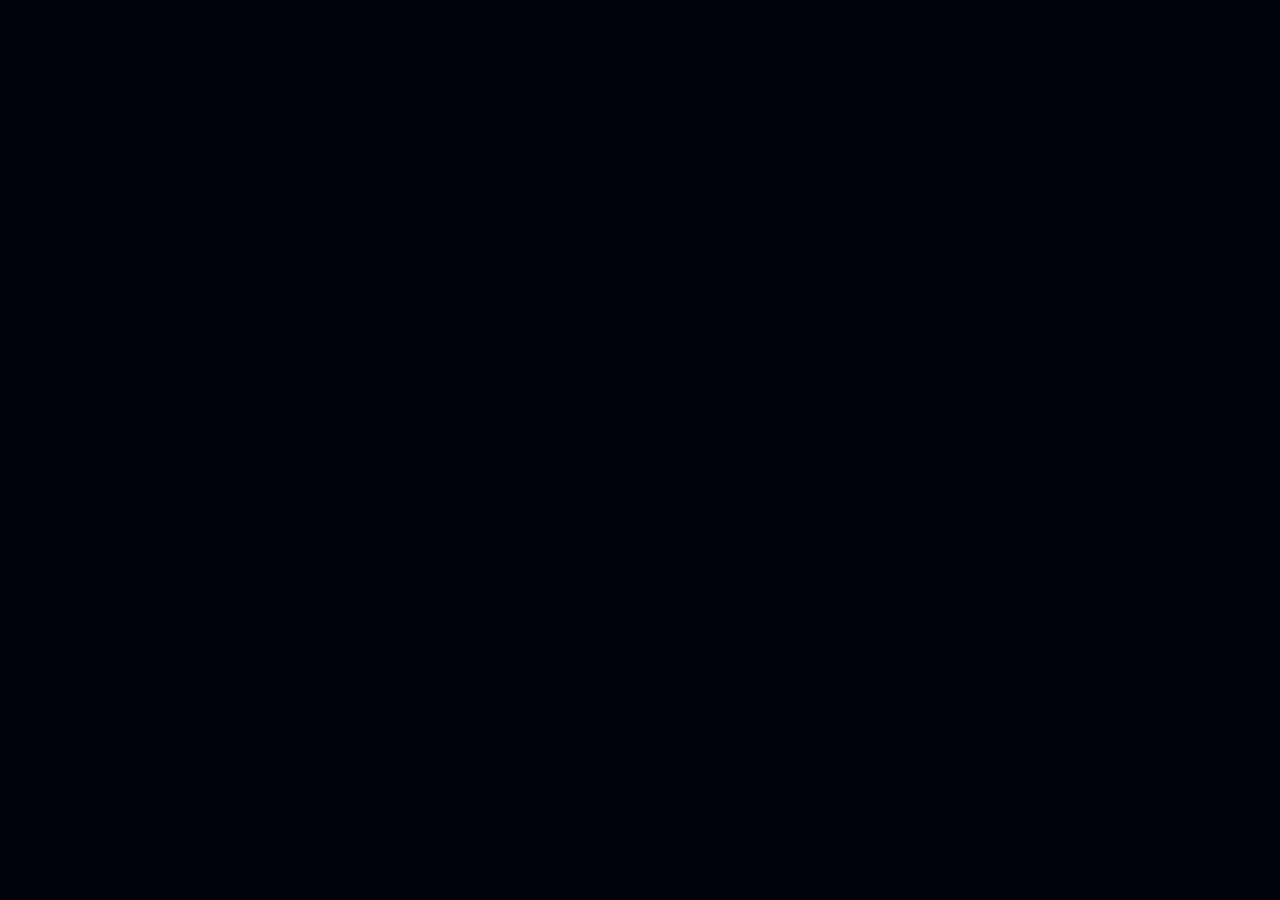
==== commit bc216137: "Reposition portfolio around full-stack AI work" ====
--- a/index.html
+++ b/index.html
@@ -1 +1 @@
-<!DOCTYPE html><html  lang="zh-CN"><head><meta charset="utf-8"><meta name="viewport" content="width=device-width, initial-scale=1"><script type="importmap">{"imports":{"#entry":"/_nuxt/CEHeSSSx.js"}}</script><title>FrigidCrow | 创意技术开发者与数字构建者</title><style>.svg-sprite{height:0;pointer-events:none;position:absolute;visibility:hidden;width:0}</style><style>.header-logo{align-items:center;-moz-column-gap:1.4rem;column-gap:1.4rem;display:flex;left:2.8rem;position:fixed;top:2.8rem;z-index:80}@media(min-width:1024px){.header-logo{left:6.4rem;top:4.7rem}}.header-logo__mark{height:4rem;opacity:0;transform:scale(.9) rotate(-20deg);transition:transform 1.4s cubic-bezier(.14,1,.34,1),opacity .6s linear;width:4.1rem}.header-logo--visible .header-logo__mark{opacity:1;transform:scale(1) rotate(0)}.header-logo__type{height:2.9rem;width:9.8rem}.header-logo__type .logo-type__char{opacity:0;transition:opacity .6s linear}.header-logo--visible .header-logo__type .logo-type__char{opacity:1}.header-logo--visible .header-logo__type.header-logo__type--hidden{pointer-events:none}.header-logo--visible .header-logo__type.header-logo__type--hidden .logo-type__char{opacity:0}</style><style>.sound-toggle{align-items:center;color:#eee;-moz-column-gap:1.2rem;column-gap:1.2rem;display:flex;pointer-events:none;position:fixed;right:2.8rem;top:3.2rem;z-index:80}@media(min-width:1024px){.sound-toggle{right:6.4rem;top:5rem}}.sound-toggle--visible{pointer-events:auto}.sound-toggle__label-wrapper{display:flex;padding-left:.5em;position:relative;white-space:nowrap}.sound-toggle__label-inner{display:flex;opacity:0;transform:translateY(100%);transition:transform .8s cubic-bezier(.9,0,.1,1) .3s,opacity .6s linear .3s}.sound-toggle--visible .sound-toggle__label-inner{opacity:1;transform:translateY(0)}.sound-toggle__label{display:inline-flex;transition:transform .8s cubic-bezier(.14,1,.34,1)}.sound-toggle--active .sound-toggle__label{transform:translate(.5em)}.sound-toggle__label-status{transition:transform .8s cubic-bezier(.14,1,.34,1)}.sound-toggle__label-status--off{display:inline-flex}.sound-toggle--active .sound-toggle__label-status--off{transform:translateY(-100%)}.sound-toggle__label-status--on{position:absolute;right:0;top:0;transform:translateY(100%)}.sound-toggle--active .sound-toggle__label-status--on{transform:translateY(0)}.sound-toggle__svg{clip-path:inset(0 100% 0 0);color:#9bb8e1;height:.7rem;opacity:0;transition:opacity .6s linear .5s,clip-path .8s cubic-bezier(.9,0,.1,1) .5s;width:2.4rem}.sound-toggle--visible .sound-toggle__svg{clip-path:inset(0 0 0 0);opacity:1}</style><style>.back-button{bottom:3rem;left:50%;opacity:0;pointer-events:none;position:fixed;transform:translate(-50%);transition:opacity .6s linear;z-index:1}.back-button--visible{opacity:1;pointer-events:auto}@media(max-width:1023px){.back-button--top{bottom:unset;display:flex;justify-content:center;left:unset;margin-bottom:6rem;position:static;transform:none;width:100%}.back-button--top .btn{min-width:inherit;padding:0 1.4rem}}@media(min-width:1024px){.back-button{bottom:4.8rem;left:6.4rem;transform:none}}</style><style>.btn{align-items:center;cursor:pointer;display:inline-flex;font-size:clamp(10px,1rem,1rem);height:3.2rem;min-width:17.5rem;padding:0 2rem;position:relative}.btn,.btn--small{font-weight:700;line-height:1.2}.btn--small{font-size:8px;height:2.8rem;min-width:inherit;padding:0 1.8rem}@media(min-width:375px){.btn--small{font-size:clamp(10px,1rem,1rem);height:3.2rem;padding:0 2.4rem}}@media(min-width:768px)and (hover:hover){.btn:hover:before{opacity:1}.btn:hover .btn__label--base{opacity:0;transform:translateY(-100%);transition:transform .6s cubic-bezier(.9,0,.1,1),opacity .5s linear .1s}.btn:hover .btn__shimmer{opacity:0}}.btn:before{border:2px solid #9bb8e1;border-radius:.5rem;content:"";filter:blur(.4rem);opacity:0;transition:opacity .6s cubic-bezier(.14,1,.34,1)}.btn:before,.btn__svg{inset:0;pointer-events:none;position:absolute}.btn__svg{overflow:visible;stroke-width:clamp(1px,.1rem,.1rem);z-index:1}.btn__shimmer{display:none}@media(min-width:768px){.btn__shimmer{border-radius:.5rem;display:flex;inset:0;overflow:hidden;pointer-events:none;position:absolute;transition:opacity .6s cubic-bezier(.14,1,.34,1);z-index:0}}.btn__shimmer-inner{animation:btn-shimmer 5s cubic-bezier(.14,1,.34,1) infinite forwards;display:flex;height:100%;position:relative;width:100%}.btn__shimmer-inner:before{background-color:#9bb8e1;bottom:-4rem;content:"";filter:blur(24px);left:calc(50% - 20px);position:absolute;top:-4rem;transform:rotate(19.92deg);width:40px}.btn__wrapper{justify-content:center;width:100%}.btn__label,.btn__wrapper{display:flex;position:relative}.btn__label{z-index:1}@media(min-width:768px)and (hover:hover){.btn__label--base{transition:none}}.btn__label--hover{inset:0;justify-content:center;position:absolute;text-align:center}</style><style>.nav-prev-next{bottom:12rem;-moz-column-gap:.4rem;column-gap:.4rem;display:flex;left:50%;opacity:0;pointer-events:none;position:fixed;transform:translate(-50%);transition:opacity .6s linear;z-index:1}.nav-prev-next:before{background-color:#5f87b9;bottom:.4rem;content:"";left:50%;position:absolute;top:.4rem;transform:translate(-50%) scaleY(0);transform-origin:top;transition:transform .8s cubic-bezier(.14,1,.34,1) .2s;width:clamp(1px,.1rem,.1rem)}@media(min-width:1024px){.nav-prev-next{bottom:4.8rem;left:unset;right:6.4rem;transform:none}}.nav-prev-next--visible{opacity:1;pointer-events:auto}.nav-prev-next--visible:before{transform:translate(-50%) scaleY(1)}.nav-prev-next--vertical{bottom:unset;left:unset;position:relative;right:unset;transform:none}@media(min-width:1024px){.nav-prev-next--vertical{transform:rotate(90deg)}.nav-prev-next--vertical:before{left:50%}}.nav-prev-next__btn{align-items:center;color:#eee;display:flex;height:3.2rem;justify-content:center;position:relative;width:3rem}@media(hover:hover){.nav-prev-next__btn:hover .nav-prev-next__btn-arrow{transition:transform .6s cubic-bezier(.14,1,.34,1),opacity .3s linear}.nav-prev-next__btn:hover .nav-prev-next__btn-arrow--base{opacity:0}.nav-prev-next__btn:hover .nav-prev-next__btn-arrow--hover{opacity:1}.nav-prev-next__btn:hover.nav-prev-next__btn--prev .nav-prev-next__btn-arrow--base{transform:translate(-1rem)}.nav-prev-next__btn:hover.nav-prev-next__btn--prev .nav-prev-next__btn-arrow.nav-prev-next__btn-arrow--hover{transform:translate(0)}.nav-prev-next__btn:hover.nav-prev-next__btn--next .nav-prev-next__btn-arrow--base{transform:rotate(-180deg) translate(-1rem)}.nav-prev-next__btn:hover.nav-prev-next__btn--next .nav-prev-next__btn-arrow.nav-prev-next__btn-arrow--hover{transform:rotate(-180deg) translate(0)}}.nav-prev-next__btn-arrow{height:1.2rem;width:.4rem}.nav-prev-next__btn-arrow--hover{display:none}@media(hover:hover){.nav-prev-next__btn-arrow--hover{display:flex;left:calc(50% - .2rem);opacity:0;position:absolute;top:calc(50% - .6rem)}}.nav-prev-next__btn--prev .nav-prev-next__btn-arrow.nav-prev-next__btn-arrow--hover{transform:translate(1rem)}.nav-prev-next__btn--next .nav-prev-next__btn-arrow.nav-prev-next__btn-arrow--base{transform:rotate(-180deg)}.nav-prev-next__btn--next .nav-prev-next__btn-arrow.nav-prev-next__btn-arrow--hover{transform:rotate(-180deg) translate(1rem)}.nav-prev-next__svg-border{left:0;pointer-events:none;position:absolute;stroke-dasharray:90 10;top:0}.nav-prev-next__btn--prev .nav-prev-next__svg-border{stroke:url(#navBorderLeft)}.nav-prev-next__btn--next .nav-prev-next__svg-border{stroke:url(#navBorderRight)}</style><style>.home-hero{align-items:flex-end;display:flex;height:100svh;padding-bottom:2.4rem}@media(min-width:768px){.home-hero{justify-content:space-between;padding-bottom:4.8rem}}.home-hero__title{text-align:center;width:100%}@media(min-width:768px){.home-hero__title{text-align:left;width:auto}}.home-hero__btn{display:none}@media(min-width:768px){.home-hero__btn{-moz-column-gap:1.2rem;column-gap:1.2rem;display:flex}}.home-hero__btn-label{display:flex;max-width:10.8rem;min-width:90px;text-align:right}.home-hero__btn-line{display:flex;height:2.4rem;position:relative;width:clamp(1px,.1rem,.1rem)}.home-hero__btn-line:after,.home-hero__btn-line:before{background:linear-gradient(180deg,#9bb8e1,#2c4e73);content:"";inset:0;position:absolute}.home-hero__btn-line:before{animation:dash-wipe 2s linear infinite;clip-path:inset(0 0 0 0)}.home-hero__btn-line:after{animation:dash-reveal 2s linear infinite;clip-path:inset(0 0 100% 0)}@keyframes dash-wipe{0%{clip-path:inset(0 0 0 0)}25%{clip-path:inset(100% 0 0 0)}to{clip-path:inset(100% 0 0 0)}}@keyframes dash-reveal{12%{clip-path:inset(0 0 100% 0)}30%{clip-path:inset(0 0 0 0)}to{clip-path:inset(0 0 0 0)}}</style><style>.text-splitter{display:block;opacity:0}.text-splitter--splitted{opacity:1}</style><style>@media not (hover:hover){.portable-text a{text-decoration:underline;text-decoration-thickness:.1rem;text-underline-offset:.1rem}}</style><style>.home-investors{align-items:flex-end;height:100svh;padding-bottom:2.4rem}@media(min-width:1024px){.home-investors{align-items:center;padding-bottom:unset}}@media(max-width:1023px){.home-investors .section-title{transition:opacity .6s cubic-bezier(.14,1,.34,1)}.home-investors--xs-toggled .section-title{opacity:0;pointer-events:none}}.home-investors__wrapper{grid-column:1/span 7}@media(min-width:1024px){.home-investors__wrapper{grid-column:2/span 3}}@media(max-width:1023px){.home-investors__title{transition:opacity .6s cubic-bezier(.14,1,.34,1)}.home-investors--xs-toggled .home-investors__title{opacity:0;pointer-events:none}}@media(min-width:1024px){.home-investors__title p{position:relative}.home-investors__title p:first-child{left:-2rem}.home-investors__title p:last-child{right:-2rem;text-align:right}}@media(max-width:1023px){.home-investors__copy-wrapper{align-items:center;display:flex;inset:0;justify-content:center;opacity:0;pointer-events:none;position:fixed;transition:opacity .6s cubic-bezier(.14,1,.34,1);z-index:2}.home-investors__copy-wrapper:before{background-color:#000209cc;content:"";inset:0;position:absolute}.home-investors--xs-toggled .home-investors__copy-wrapper{opacity:1;pointer-events:auto}}@media(min-width:1024px){.home-investors__copy-wrapper{margin-top:7.2rem}}@media(max-width:1023px){.home-investors__copy{max-width:26.4rem;position:relative;text-align:center}}.home-investors__copy-cta{bottom:3rem;left:50%;position:absolute;transform:translate(-50%)}@media(min-width:1024px){.home-investors__copy-cta{display:none}}.home-investors__cta{bottom:3rem;position:absolute;right:2.8rem;transition:opacity .6s cubic-bezier(.14,1,.34,1)}.home-investors--xs-toggled .home-investors__cta{opacity:0;pointer-events:none}@media(min-width:1024px){.home-investors__cta{display:none}}</style><style>.section-title{display:flex;flex-direction:column;left:2.8rem;position:absolute;top:12rem}@media(min-width:1024px){.section-title{bottom:4.8rem;left:6.4rem;top:unset}}.section-title__id{background:linear-gradient(90deg,#9bb8e1,#2c4e73);-webkit-background-clip:text;-webkit-text-fill-color:transparent;background-clip:text}</style><style>.home-portfolio{align-items:flex-end;height:100svh;padding-bottom:2.4rem}@media(min-width:1024px){.home-portfolio{align-items:flex-start;padding-bottom:unset}}@media(max-width:1023px){.home-portfolio .section-title{transition:opacity .6s cubic-bezier(.14,1,.34,1)}.home-portfolio--xs-toggled .section-title{opacity:0;pointer-events:none}}.home-portfolio__title{grid-column:1/span 7}@media(max-width:1023px){.home-portfolio__title{transition:opacity .6s cubic-bezier(.14,1,.34,1)}.home-portfolio--xs-toggled .home-portfolio__title{opacity:0;pointer-events:none}}@media(min-width:1024px){.home-portfolio__title{grid-column:2/span 4;margin-top:25rem;order:-1}.home-portfolio__title p{position:relative}.home-portfolio__title p:first-child{left:-2rem}.home-portfolio__title p:nth-child(2){left:11rem}.home-portfolio__title p:nth-child(3){left:5rem}}.home-portfolio__copy-wrapper{display:flex;flex-direction:column}@media(max-width:1023px){.home-portfolio__copy-wrapper{align-items:center;inset:0;justify-content:center;opacity:0;pointer-events:none;position:fixed;transition:opacity .6s cubic-bezier(.14,1,.34,1);z-index:2}.home-portfolio__copy-wrapper:before{background-color:#000209cc;content:"";inset:0;position:absolute}.home-portfolio--xs-toggled .home-portfolio__copy-wrapper{opacity:1;pointer-events:auto}}@media(min-width:1024px){.home-portfolio__copy-wrapper{align-items:flex-start;grid-column:9/span 3;margin-bottom:10rem;margin-top:auto;order:-1;row-gap:2rem}}@media(max-width:1023px){.home-portfolio__copy{max-width:26.4rem;position:relative;text-align:center}.home-portfolio__cta{bottom:7.4rem;left:50%;pointer-events:none;position:absolute;transform:translate(-50%)}.home-portfolio--xs-toggled .home-portfolio__cta{pointer-events:auto}}.home-portfolio__mobile-cta{bottom:3rem;position:absolute;right:2.8rem;transition:opacity .6s cubic-bezier(.14,1,.34,1)}.home-portfolio--xs-toggled .home-portfolio__mobile-cta{opacity:0;pointer-events:none}@media(min-width:1024px){.home-portfolio__mobile-cta{display:none}}.home-portfolio__copy-cta{bottom:3rem;left:50%;position:absolute;transform:translate(-50%)}@media(min-width:1024px){.home-portfolio__copy-cta{display:none}}</style><style>.home-team{align-items:flex-end;height:100svh;padding-bottom:2.4rem}@media(min-width:1024px){.home-team{align-items:center;padding-bottom:unset}}@media(max-width:1023px){.home-team .section-title{transition:opacity .6s cubic-bezier(.14,1,.34,1)}.home-team--xs-toggled .section-title{opacity:0;pointer-events:none}}.home-team__wrapper{grid-column:1/span 6}@media(min-width:1024px){.home-team__wrapper{grid-column:2/span 3}}@media(max-width:1023px){.home-team__title{transition:opacity .6s cubic-bezier(.14,1,.34,1)}.home-team--xs-toggled .home-team__title{opacity:0;pointer-events:none}}@media(min-width:1024px){.home-team__title p{position:relative;white-space:nowrap}.home-team__title p:first-child{left:-4rem}.home-team__title p:last-child{left:4rem}}.home-team__inner{align-items:center;bottom:18rem;-moz-column-gap:1rem;column-gap:1rem;display:flex;flex-direction:column-reverse;left:0;position:fixed;right:0;row-gap:3.2rem}@media(min-width:1024px){.home-team__inner{bottom:5.8rem;flex-direction:row;left:76.9rem;right:unset}}@media(max-width:1023px){.home-team__inner{transition:opacity .6s cubic-bezier(.14,1,.34,1)}.home-team--xs-toggled .home-team__inner{opacity:0;pointer-events:none}}.home-team__members{display:flex;justify-content:center;position:relative;text-align:center;width:100%}@media(min-width:1024px){.home-team__members{height:100%;justify-content:flex-start;text-align:left;width:24rem}}.home-team__cta{bottom:3rem;position:absolute;right:2.8rem;transition:opacity .6s cubic-bezier(.14,1,.34,1)}.home-team--xs-toggled .home-team__cta{opacity:0;pointer-events:none}@media(min-width:1024px){.home-team__cta{display:none}}@media(max-width:1023px){.home-team__copy-wrapper{align-items:center;display:flex;inset:0;justify-content:center;opacity:0;pointer-events:none;position:fixed;transition:opacity .6s cubic-bezier(.14,1,.34,1);z-index:2}.home-team__copy-wrapper:before{background-color:#000209cc;content:"";inset:0;position:absolute}.home-team--xs-toggled .home-team__copy-wrapper{opacity:1;pointer-events:auto}}@media(min-width:1024px){.home-team__copy-wrapper{margin-top:7.2rem}}@media(max-width:1023px){.home-team__copy{max-width:26.4rem;position:relative;text-align:center}}.home-team__copy p:not(:first-child){margin-top:2rem}.home-team__copy-cta{bottom:3rem;left:50%;position:absolute;transform:translate(-50%)}@media(min-width:1024px){.home-team__copy-cta{pointer-events:none;visibility:hidden}}</style><style>.home-team-member{display:flex;flex-direction:column;row-gap:.8rem;white-space:nowrap}.home-team-member:not(:first-child){inset:0;position:absolute}.home-team-member__char{opacity:0}.home-team-member__position{color:#9bb8e1}</style><style>.footer{padding-bottom:2.8rem}@media(min-width:1024px){.footer{padding-bottom:5rem}}.footer--full-height{display:flex;flex-direction:column;height:100svh;inset:0;justify-content:flex-end;opacity:0;position:fixed}.footer__title{margin:0 auto 2.8rem}.footer__title,.footer__title div{text-align:center}@media(min-width:1024px){.footer__title{margin-bottom:5.6rem}}.footer__copyrights{display:none}@media(min-width:1024px){.footer__copyrights{display:flex;grid-column:1/span 3}}.footer__list{-moz-column-gap:4.8rem;column-gap:4.8rem;display:flex}.footer__list--socials{grid-column:1/span 10;justify-content:center}@media(min-width:375px){.footer__list--socials{grid-column:2/span 8}}@media(min-width:1024px){.footer__list--socials{grid-column:4/span 6}}@media(max-width:1023px){.footer__list--legals{justify-content:space-between;width:100%}}@media(hover:hover){.footer__list a{transition:opacity .3s linear}.footer__list:has(a:hover) a{opacity:.35}.footer__list:has(a:hover) a:hover{opacity:1}}.footer__credits{display:flex;grid-column:1/span 10;justify-content:space-between;margin-top:6rem}@media(min-width:1024px){.footer__credits{-moz-column-gap:4.8rem;column-gap:4.8rem;grid-column:10/span 3;justify-content:flex-end;margin-top:unset}}</style><style>.link{color:currentColor}</style><style>.scrollbar{display:none}@media(min-width:768px){.scrollbar{display:flex;height:16rem;pointer-events:none;position:fixed;right:6.4rem;top:50%;transform:translateY(-50%);transform-origin:top;width:2px;z-index:50}.scrollbar--visible{pointer-events:auto}.scrollbar--visible .scrollbar__inner:before{transform:scaleY(1)}.scrollbar--visible .scrollbar__progress:before{transform:scaleY(1);transition-delay:.2s}}.scrollbar__inner,.scrollbar__inner:before{inset:0;position:absolute}.scrollbar__inner:before{background-color:#9bb8e140;content:"";transform:scaleY(0);transform-origin:bottom;transition:transform .8s cubic-bezier(.14,1,.34,1)}.scrollbar__progress{height:3.2rem;position:absolute;right:0;top:0;width:100%}.scrollbar__progress:before{background-color:#e3f4ff;content:"";inset:0;position:absolute;transform:scaleY(0);transition:transform .8s cubic-bezier(.14,1,.34,1) 0s}</style><link rel="stylesheet" href="/_nuxt/entry.D6d7nGTd.css" crossorigin><link rel="stylesheet" href="/_nuxt/index.BuyJMvG5.css" crossorigin><link rel="stylesheet" href="/_nuxt/Footer.Dcm3U13T.css" crossorigin><link rel="preload" as="fetch" crossorigin="anonymous" href="/_payload.json?154ae3f3-b9f1-4754-8a2c-d1e89509dd92"><link rel="modulepreload" as="script" crossorigin href="/_nuxt/CEHeSSSx.js"><link rel="modulepreload" as="script" crossorigin href="/_nuxt/DfmE5oFY.js"><link rel="modulepreload" as="script" crossorigin href="/_nuxt/DwgGGfV0.js"><link rel="modulepreload" as="script" crossorigin href="/_nuxt/lMIEOdbu.js"><link rel="modulepreload" as="script" crossorigin href="/_nuxt/DQQgJQyx.js"><link rel="modulepreload" as="script" crossorigin href="/_nuxt/DxtrQHzD.js"><link rel="modulepreload" as="script" crossorigin href="/_nuxt/DC3PvTXl.js"><link rel="modulepreload" as="script" crossorigin href="/_nuxt/CX2HBHKw.js"><link rel="modulepreload" as="script" crossorigin href="/_nuxt/zwo0n8NT.js"><link rel="modulepreload" as="script" crossorigin href="/_nuxt/C2sydNzH.js"><link rel="modulepreload" as="script" crossorigin href="/_nuxt/BpUVxTqq.js"><link rel="modulepreload" as="script" crossorigin href="/_nuxt/-GFkwhdW.js"><link rel="modulepreload" as="script" crossorigin href="/_nuxt/CMR927m8.js"><link rel="modulepreload" as="script" crossorigin href="/_nuxt/BoAlSyXz.js"><link rel="modulepreload" as="script" crossorigin href="/_nuxt/DYt7FIrk.js"><script type="module" src="/_nuxt/CEHeSSSx.js" crossorigin></script><meta name="format-detection" content="telephone=no"><meta name="robots" content="index, follow"><meta name="author" content="FrigidCrow"><meta property="og:site_name" content="FrigidCrow"><meta property="og:locale" content="zh_CN"><meta property="og:type" content="website"><meta property="og:url" content="https://frigidcrow.github.io/"><meta property="og:image" hid="og_image" content="/cdn.sanity.io/images/diak0tmr/production/57642f3160650fff13a36c9b7546631533865dc2-1200x630.png"><meta property="og:image:secure_url" hid="og_image_secure" content="/cdn.sanity.io/images/diak0tmr/production/57642f3160650fff13a36c9b7546631533865dc2-1200x630.png"><meta property="og:image:type" content="image/png"><meta property="og:image:width" content="1200"><meta property="og:image:height" content="630"><meta name="twitter:card" content="summary_large_image"><meta name="apple-mobile-web-app-title" content="FrigidCrow"><link rel="apple-touch-icon" type="image/png" sizes="180x180" href="/favicons/dark/apple-touch-icon.png" media="(prefers-color-scheme: dark)"><link rel="icon" type="image/png" sizes="96x96" href="/favicons/dark/favicon-96x96.png" media="(prefers-color-scheme: dark)"><link rel="icon" type="image/svg+xml" href="/favicons/dark/favicon.svg" media="(prefers-color-scheme: dark)"><link rel="shortcut icon" href="/favicons/dark/favicon.ico" media="(prefers-color-scheme: dark)"><link rel="manifest" href="/favicons/dark/site.webmanifest" media="(prefers-color-scheme: dark)"><link rel="apple-touch-icon" type="image/png" sizes="180x180" href="/favicons/light/apple-touch-icon.png" media="(prefers-color-scheme: light)"><link rel="icon" type="image/png" sizes="96x96" href="/favicons/light/favicon-96x96.png" media="(prefers-color-scheme: light)"><link rel="icon" type="image/svg+xml" href="/favicons/light/favicon.svg" media="(prefers-color-scheme: light)"><link rel="shortcut icon" href="/favicons/light/favicon.ico" media="(prefers-color-scheme: light)"><link rel="manifest" href="/favicons/light/site.webmanifest" media="(prefers-color-scheme: light)"><meta name="keywords" content="FrigidCrow | 创意技术开发者与数字构建者"><meta property="og:title" hid="og_title" content="FrigidCrow | 创意技术开发者与数字构建者"><meta name="twitter:title" hid="twitter_title" content="FrigidCrow | 创意技术开发者与数字构建者"><meta name="description" hid="description" content="独立创意技术开发者，专注于表现力网站、交互系统与实时 3D 体验。"><meta property="og:description" hid="og_description" content="独立创意技术开发者，专注于表现力网站、交互系统与实时 3D 体验。"><meta property="og:image:alt" hid="og_image_alt" content="独立创意技术开发者，专注于表现力网站、交互系统与实时 3D 体验。"><meta name="twitter:description" hid="twitter_description" content="独立创意技术开发者，专注于表现力网站、交互系统与实时 3D 体验。"><meta name="twitter:image:alt" hid="twitter_image_alt" content="独立创意技术开发者，专注于表现力网站、交互系统与实时 3D 体验。"><meta name="twitter:image:src" hid="twitter_image" content="/cdn.sanity.io/images/diak0tmr/production/57642f3160650fff13a36c9b7546631533865dc2-1200x630.png"><meta name="twitter:image" content="/cdn.sanity.io/images/diak0tmr/production/57642f3160650fff13a36c9b7546631533865dc2-1200x630.png"><link rel="canonical" href="https://frigidcrow.github.io/"><link rel="stylesheet" href="/personal.css"><link rel="preload" href="/fonts/Hashgraph-Title.woff2" as="font" type="font/woff2" crossorigin><link rel="preload" href="/fonts/PPNeueMontreal-SemiBold.woff2" as="font" type="font/woff2" crossorigin></head><body><div id="__nuxt"><main><span></span><header class="header"><a aria-current="page" href="/" class="router-link-active router-link-exact-active header-logo" aria-label="返回首页"><svg xmlns="http://www.w3.org/2000/svg" fill="currentColor" viewBox="0 0 42 41" class="header-logo__mark" aria-hidden="true"><path d="M23.898 0c1.274 0 2.45.68 3.086 1.783l3.721 6.457c.182.315.277.666.285 1.018l9.318-.001c.824 0 1.338.893.924 1.605L29.826 30.488a3.56 3.56 0 0 1-3.08 1.772h-7.463c-.374 0-.734-.098-1.048-.275l-4.604 7.978a1.07 1.07 0 0 1-1.851 0L.477 20.385a3.56 3.56 0 0 1-.009-3.546l3.71-6.501c.19-.333.461-.602.781-.788l12.472 21.64c.195.338.475.61.804.795l12.47-21.61c.199-.345.294-.732.285-1.117L6.033 9.26c-.384 0-.753.103-1.074.29L.379 1.602A1.068 1.068 0 0 1 1.303 0z"></path></svg><svg fill="currentColor" xmlns="http://www.w3.org/2000/svg" viewBox="0 0 98 29" class="header-logo__type" aria-hidden="true"><path class="logo-type__char" d="M87.4785 8.66144c0-1.33248.4225-2.06372 1.95-2.19372v5.10238h-1.95V8.66144Zm0-5.99616V.195312h1.95V4.84274c-1.5275-.12999-1.95-.86123-1.95-2.17746Zm1.95 3.80244c.1625-.01625.3087-.01625.4875-.01625h4.7774c.1787 0 .325 0 .4875.01625 1.5275.13 1.95.86124 1.95 2.19372v2.90866h-1.95V.195312h1.95V2.66528c0 1.31623-.4225 2.04747-1.95 2.17746-.1625.01625-.3088.01625-.4875.01625H89.916c-.1788 0-.325 0-.4875-.01625v1.62498Z"></path><path class="logo-type__char" d="M77.3486 11.5701V.195312h4.9237c2.665 0 4.1274 1.202478 4.1274 3.444948s-1.4624 3.44495-4.1274 3.44495h-2.9737v4.48489h-1.95Zm1.95-6.01237h2.7787c1.5762 0 2.3725-.55249 2.3725-1.91747s-.7963-1.91747-2.3725-1.91747h-2.7787v3.83494Z"></path><path class="logo-type__char" d="M65.7568 11.5701 69.8843.195312h2.2099L76.2054 11.5701h-1.9987l-1.04-3.05491H68.763l-1.0399 3.05491h-1.9663Zm3.5262-4.58239h3.3637l-1.0237-3.0062c-.2112-.61749-.4387-1.31623-.65-2.01497l-.6662 1.99872-1.0238 3.02245Z"></path><path class="logo-type__char" d="M56.0596 11.5701V.195312h5.2161c2.3075 0 3.7862 1.137488 3.7862 2.941208 0 1.39748-.8125 2.40496-2.1449 2.81121 1.7387.32499 1.8362 1.57622 1.8849 2.51871l.0488.81249c.065.99127.2112 1.67377.5525 2.19367v.0975h-2.08c-.2437-.6174-.3412-1.1212-.4225-2.09617l-.065-.82874c-.13-1.65748-.9262-1.80373-2.0312-1.80373h-2.795v4.72864h-1.9499Zm1.9499-6.32111h2.6813c1.3974 0 2.4212-.34125 2.4212-1.77123 0-1.18623-.78-1.72247-2.21-1.72247h-2.8925v3.4937Z"></path><path class="logo-type__char" d="M48.7021 11.7648c-3.3149 0-5.4599-2.33994-5.4599-5.88239C43.2422 2.27497 45.4522 0 48.9134 0c2.7949 0 4.6474 1.57623 5.0699 4.02994h-1.9662c-.3738-1.73872-1.5925-2.50246-3.2175-2.50246-2.3562 0-3.6074 1.64122-3.6074 4.33868 0 2.81121 1.3649 4.33864 3.7212 4.33864 2.0474 0 3.2987-1.23493 3.2987-3.15241v-.08124h-3.51V5.47617h5.2974v6.09363H52.342v-1.4787c-.7637 1.0887-1.9987 1.6737-3.6399 1.6737Z"></path><path class="logo-type__char" d="M32.2256 8.66144c0-1.33248.4225-2.06372 1.95-2.19372v5.10238h-1.95V8.66144Zm0-5.99616V.195312h1.95V4.84274c-1.5275-.12999-1.95-.86123-1.95-2.17746Zm1.95 3.80244c.1625-.01625.3087-.01625.4874-.01625h4.7775c.1787 0 .325 0 .4875.01625 1.5274.13 1.9499.86124 1.9499 2.19372v2.90866H39.928V.195312h1.9499V2.66528c0 1.31623-.4225 2.04747-1.9499 2.17746-.1625.01625-.3088.01625-.4875.01625H34.663c-.1787 0-.3249 0-.4874-.01625v1.62498Z"></path><path class="logo-type__char" d="M26.3814 11.7648c-3.2662 0-4.8912-1.625-4.8912-3.98117h1.8688c.1462 1.72248 1.2512 2.50247 3.1037 2.50247 1.6574 0 2.5999-.63374 2.5999-1.80373 0-.90998-.5362-1.38123-2.0962-1.72247l-1.6412-.3575c-2.1612-.47124-3.445-1.26748-3.445-3.0712 0-1.90122 1.56-3.3312 4.3712-3.3312 2.6975 0 4.2412 1.28373 4.3387 3.70494h-1.8687c-.1138-1.57622-1.0238-2.24246-2.6-2.24246-1.4625 0-2.3562.63374-2.3562 1.62497 0 .82874.6337 1.25123 1.8362 1.52748l1.8037.40624c2.1775.4875 3.575 1.21874 3.575 3.23371 0 2.09622-1.625 3.50992-4.5987 3.50992Z"></path><path class="logo-type__char" d="M10.9482 11.5701 15.0757.195312h2.2099L21.3968 11.5701h-1.9987l-1.04-3.05491h-4.4037l-1.0399 3.05491h-1.9663Zm3.5262-4.58239h3.3637l-1.0237-3.0062c-.2112-.61749-.4387-1.31623-.65-2.01497l-.6662 1.99872-1.0238 3.02245Z"></path><path class="logo-type__char" d="M.467773 8.66144c0-1.33248.422494-2.06372 1.949967-2.19372v5.10238H.467773V8.66144Zm0-5.99616V.195312H2.41774V4.84274C.890267 4.71275.467773 3.98151.467773 2.66528ZM2.41774 6.46772c.1625-.01625.30875-.01625.4875-.01625h4.77743c.17874 0 .32499 0 .48749.01625 1.52748.13 1.94994.86124 1.94994 2.19372v2.90866H8.17016V.195312h1.94994V2.66528c0 1.31623-.42246 2.04747-1.94994 2.17746-.1625.01625-.30875.01625-.48749.01625H2.90524c-.17875 0-.325 0-.4875-.01625v1.62498Z"></path><path class="logo-type__char" d="M79.2193 28.0226c-3.2662 0-4.8912-1.6249-4.8912-3.9812h1.8687c.1463 1.7225 1.2513 2.5025 3.1037 2.5025 1.6575 0 2.6-.6337 2.6-1.8037 0-.91-.5362-1.3812-2.0962-1.7225l-1.6412-.3575c-2.1613-.4712-3.445-1.2675-3.445-3.0712 0-1.9012 1.56-3.3312 4.3712-3.3312 2.6975 0 4.2412 1.2837 4.3387 3.705h-1.8687c-.1138-1.5763-1.0238-2.2425-2.6-2.2425-1.4625 0-2.3562.6337-2.3562 1.625 0 .8287.6337 1.2512 1.8362 1.5274l1.8037.4063c2.1775.4875 3.575 1.2187 3.575 3.2337 0 2.0962-1.625 3.5099-4.5987 3.5099Z"></path><path class="logo-type__char" d="M65.2676 24.903c0-1.3.4225-2.0312 1.95-2.1612v3.4937h6.2399v1.5925h-8.1899v-2.925Zm0-5.8987v-2.5512h8.0274v1.5763h-6.0774v3.1524c-1.5275-.13-1.95-.8612-1.95-2.1775Zm1.95 3.7375c.1624-.0163.3087-.0163.4874-.0163h5.1675v-1.5274H67.705c-.1787 0-.325 0-.4874-.0163v1.56Z"></path><path class="logo-type__char" d="M54.6777 27.828V16.4531h5.2162c2.3075 0 3.7862 1.1375 3.7862 2.9412 0 1.3975-.8125 2.405-2.145 2.8112 1.7388.325 1.8363 1.5763 1.885 2.5188l.0488.8124c.065.9913.2112 1.6738.5524 2.1938v.0975h-2.0799c-.2438-.6175-.3413-1.1213-.4225-2.0963l-.065-.8287c-.13-1.6575-.9263-1.8037-2.0312-1.8037h-2.795v4.7287h-1.95Zm1.95-6.3212h2.6812c1.3975 0 2.4212-.3412 2.4212-1.7712 0-1.1863-.78-1.7225-2.2099-1.7225h-2.8925v3.4937Z"></path><path class="logo-type__char" d="M47.6354 28.023c-3.2337 0-4.8424-1.6575-4.8424-4.745v-6.8249h1.9499v6.5649c0 2.34.9588 3.4125 2.8925 3.4125s2.8925-1.0725 2.8925-3.4125v-6.5649h1.9499v6.8249c0 3.0875-1.6087 4.745-4.8424 4.745Z"></path><path class="logo-type__char" d="M35.9904 18.6306c0-.2113-.0163-.39-.0488-.585h2.0475c-.0325.195-.0488.3737-.0488.585v9.1974h-1.9499v-9.1974Zm-3.7375-.585h3.6887c-.195-1.3487-1.1537-1.5925-2.0312-1.5925h-1.6575v1.5925Zm5.7362 0h3.6887v-1.5925h-1.6575c-.8775 0-1.8362.2438-2.0312 1.5925Z"></path><path class="logo-type__char" d="M21.1904 27.828V16.4531h2.3562l4.4362 6.8412c.4388.6825.8613 1.3812 1.2838 2.1612-.0488-.9912-.0813-2.015-.0813-3.835v-5.1674h1.8362V27.828h-2.1937l-4.6312-7.0524c-.4062-.6175-.8775-1.3975-1.2349-2.08.0325.9262.065 2.34.065 4.0787v5.0537h-1.8363Z"></path><path class="logo-type__char" d="M11.3164 24.903c0-1.3.4225-2.0312 1.95-2.1612v3.4937h6.2399v1.5925h-8.1899v-2.925Zm0-5.8987v-2.5512h8.0274v1.5763h-6.0774v3.1524c-1.5275-.13-1.95-.8612-1.95-2.1775Zm1.95 3.7375c.1625-.0163.3087-.0163.4875-.0163h5.1674v-1.5274h-5.1674c-.1788 0-.325 0-.4875-.0163v1.56Z"></path><path class="logo-type__char" d="M4.15994 27.828 0 16.4531h2.01497l2.63246 7.5887c.21125.6175.43874 1.3162.64999 2.0149l.66624-1.9987 2.53496-7.6049h1.94998L6.3699 27.828H4.15994Z"></path></svg></a><button class="sound-toggle btn-label ttu" aria-label="开启声音"><span class="sound-toggle__label-wrapper oh"><span class="sound-toggle__label-inner"><span class="sound-toggle__label">声音</span><span aria-hidden="true" class="sound-toggle__label-status sound-toggle__label-status--off">关</span><span aria-hidden="false" class="sound-toggle__label-status sound-toggle__label-status--on">开</span></span></span><svg class="sound-toggle__svg" viewBox="0 0 24 7" fill="none" xmlns="http://www.w3.org/2000/svg"><path d="M0 3.500L0.80 3.500L1.60 3.500L2.40 3.500L3.20 3.500L4.00 3.500L4.80 3.500L5.60 3.500L6.40 3.500L7.20 3.500L8.00 3.500L8.80 3.500L9.60 3.500L10.40 3.500L11.20 3.500L12.00 3.500L12.80 3.500L13.60 3.500L14.40 3.500L15.20 3.500L16.00 3.500L16.80 3.500L17.60 3.500L18.40 3.500L19.20 3.500L20.00 3.500L20.80 3.500L21.60 3.500L22.40 3.500L23.20 3.500L24.00 3.500" stroke="currentColor" stroke-miterlimit="10" fill="none"></path></svg></button><div aria-hidden="true" class="back-button"><a aria-current="page" href="/" class="router-link-active router-link-exact-active btn ff-detail ttu"><span class="btn__wrapper oh"><span class="btn__label btn__label--base">返回首页</span><!----></span><svg class="btn__svg" fill="none" aria-hidden="true"><rect x="0.5" y="0.5" height="2" rx="5" ry="5" stroke="url(#btnBorderGrad)"></rect></svg><!----></a></div><nav class="nav-prev-next"><button aria-label="前往上一个项目" class="nav-prev-next__btn nav-prev-next__btn--prev"><svg xmlns="http://www.w3.org/2000/svg" fill="currentColor" viewBox="0 0 4 12" aria-hidden="true" class="nav-prev-next__btn-arrow nav-prev-next__btn-arrow--base"><path d="M0 7.978 4 12v-1.978L0 6zm0-3.956L4 0v1.978L0 6z"></path></svg><svg xmlns="http://www.w3.org/2000/svg" fill="currentColor" viewBox="0 0 4 12" aria-hidden="true" class="nav-prev-next__btn-arrow nav-prev-next__btn-arrow--hover"><path d="M0 7.978 4 12v-1.978L0 6zm0-3.956L4 0v1.978L0 6z"></path></svg><svg xmlns="http://www.w3.org/2000/svg" fill="none" viewBox="0 0 31 33" aria-hidden="true" class="nav-prev-next__svg-border"><path d="M30.5 32.5h-25a5 5 0 0 1-5-5v-22a5 5 0 0 1 5-5h25"></path></svg></button><button aria-label="前往下一个项目" class="nav-prev-next__btn nav-prev-next__btn--next"><svg xmlns="http://www.w3.org/2000/svg" fill="currentColor" viewBox="0 0 4 12" aria-hidden="true" class="nav-prev-next__btn-arrow nav-prev-next__btn-arrow--base"><path d="M0 7.978 4 12v-1.978L0 6zm0-3.956L4 0v1.978L0 6z"></path></svg><svg xmlns="http://www.w3.org/2000/svg" fill="currentColor" viewBox="0 0 4 12" aria-hidden="true" class="nav-prev-next__btn-arrow nav-prev-next__btn-arrow--hover"><path d="M0 7.978 4 12v-1.978L0 6zm0-3.956L4 0v1.978L0 6z"></path></svg><svg xmlns="http://www.w3.org/2000/svg" fill="none" viewBox="0 0 31 33" aria-hidden="true" class="nav-prev-next__svg-border"><path d="M0 32.5h25a5 5 0 0 0 5-5v-22a5 5 0 0 0-5-5H0"></path></svg></button></nav></header><div><div class="home-hero gutters fixed-section"><h1 class="portable-text text-splitter home-hero__title"><!--[--><p>让想法成为<br>数字体验</p><!--]--></h1><button class="home-hero__btn btn-label ttu"><span class="home-hero__btn-label">向下滚动，探索更多</span><span class="home-hero__btn-line"></span></button></div><div class="home-investors grid fixed-section"><div class="home-investors__wrapper"><h2 class="portable-text text-splitter home-investors__title h1"><!--[--><p>用心构建</p><!--]--></h2><div class="home-investors__copy-wrapper"><p class="home-investors__copy body-copy"><span class="text-splitter">FrigidCrow 是一名独立创意技术开发者，专注交互设计、前端工程与实时 3D。我把想法做成可用、可维护、可上线的数字产品。 </span></p><div class="home-investors__copy-cta"><button class="btn ff-detail ttu"><span class="btn__wrapper oh"><span class="btn__label btn__label--base">返回首页</span><!----></span><svg class="btn__svg" fill="none" aria-hidden="true"><rect x="0.5" y="0.5" height="2" rx="5" ry="5" stroke="url(#btnBorderGrad)"></rect></svg><!----></button></div></div></div><div class="home-investors__cta"><button class="btn--small btn ff-detail ttu"><span class="btn__wrapper oh"><span class="btn__label btn__label--base">了解更多</span><!----></span><svg class="btn__svg" fill="none" aria-hidden="true"><rect x="0.5" y="0.5" height="2" rx="5" ry="5" stroke="url(#btnBorderGrad)"></rect></svg><!----></button></div><div class="section-title btn-label ttu"><span class="section-title__id">//01</span> 方法</div></div><div class="home-portfolio grid fixed-section"><h2 class="portable-text text-splitter home-portfolio__title h1"><!--[--><p>公开产品</p><p>与开源实践</p><!--]--></h2><div class="home-portfolio__copy-wrapper"><p class="home-portfolio__copy body-copy"><span class="text-splitter">这里收录我公开维护的产品与开源项目，涵盖 AI 辅助开发、工程工具、个人系统与交互式 Web 体验。</span></p><div class="home-portfolio__cta anim-fade"><a href="/companies/debyt" class="btn ff-detail ttu"><span class="btn__wrapper oh"><span class="btn__label btn__label--base">浏览公开项目</span><!----></span><svg class="btn__svg" fill="none" aria-hidden="true"><rect x="0.5" y="0.5" height="2" rx="5" ry="5" stroke="url(#btnBorderGrad)"></rect></svg><span class="btn__shimmer"><span class="btn__shimmer-inner"></span></span></a></div><div class="home-portfolio__copy-cta"><button class="btn ff-detail ttu"><span class="btn__wrapper oh"><span class="btn__label btn__label--base">返回首页</span><!----></span><svg class="btn__svg" fill="none" aria-hidden="true"><rect x="0.5" y="0.5" height="2" rx="5" ry="5" stroke="url(#btnBorderGrad)"></rect></svg><!----></button></div></div><div class="home-portfolio__mobile-cta"><button class="btn--small btn ff-detail ttu"><span class="btn__wrapper oh"><span class="btn__label btn__label--base">了解更多</span><!----></span><svg class="btn__svg" fill="none" aria-hidden="true"><rect x="0.5" y="0.5" height="2" rx="5" ry="5" stroke="url(#btnBorderGrad)"></rect></svg><!----></button></div><div class="section-title btn-label ttu"><span class="section-title__id">//02</span> 公开产品</div></div><div class="home-team grid fixed-section"><div class="home-team__wrapper"><h2 class="portable-text text-splitter home-team__title h1"><!--[--><p>经验沉淀为</p><p>可持续体验</p><!--]--></h2><div class="home-team__copy-wrapper"><div class="home-team__copy body-copy"><div class="portable-text text-splitter"><!--[--><p>我喜欢困难的命题、陌生的工具，以及同时需要审美与技术深度的项目。我的实践涵盖产品思维、创意开发、Three.js、WebGL与快速实验。</p><p>最终的作品应该经过思考、性能可靠，并给人留下值得记住的体验。</p><!--]--></div></div><div class="home-team__copy-cta"><button class="btn ff-detail ttu"><span class="btn__wrapper oh"><span class="btn__label btn__label--base">返回首页</span><!----></span><svg class="btn__svg" fill="none" aria-hidden="true"><rect x="0.5" y="0.5" height="2" rx="5" ry="5" stroke="url(#btnBorderGrad)"></rect></svg><!----></button></div></div></div><div class="home-team__inner"><nav class="nav-prev-next--vertical nav-prev-next"><button aria-label="查看上一项能力" class="nav-prev-next__btn nav-prev-next__btn--prev"><svg xmlns="http://www.w3.org/2000/svg" fill="currentColor" viewBox="0 0 4 12" aria-hidden="true" class="nav-prev-next__btn-arrow nav-prev-next__btn-arrow--base"><path d="M0 7.978 4 12v-1.978L0 6zm0-3.956L4 0v1.978L0 6z"></path></svg><svg xmlns="http://www.w3.org/2000/svg" fill="currentColor" viewBox="0 0 4 12" aria-hidden="true" class="nav-prev-next__btn-arrow nav-prev-next__btn-arrow--hover"><path d="M0 7.978 4 12v-1.978L0 6zm0-3.956L4 0v1.978L0 6z"></path></svg><svg xmlns="http://www.w3.org/2000/svg" fill="none" viewBox="0 0 31 33" aria-hidden="true" class="nav-prev-next__svg-border"><path d="M30.5 32.5h-25a5 5 0 0 1-5-5v-22a5 5 0 0 1 5-5h25"></path></svg></button><button aria-label="查看下一项能力" class="nav-prev-next__btn nav-prev-next__btn--next"><svg xmlns="http://www.w3.org/2000/svg" fill="currentColor" viewBox="0 0 4 12" aria-hidden="true" class="nav-prev-next__btn-arrow nav-prev-next__btn-arrow--base"><path d="M0 7.978 4 12v-1.978L0 6zm0-3.956L4 0v1.978L0 6z"></path></svg><svg xmlns="http://www.w3.org/2000/svg" fill="currentColor" viewBox="0 0 4 12" aria-hidden="true" class="nav-prev-next__btn-arrow nav-prev-next__btn-arrow--hover"><path d="M0 7.978 4 12v-1.978L0 6zm0-3.956L4 0v1.978L0 6z"></path></svg><svg xmlns="http://www.w3.org/2000/svg" fill="none" viewBox="0 0 31 33" aria-hidden="true" class="nav-prev-next__svg-border"><path d="M0 32.5h25a5 5 0 0 0 5-5v-22a5 5 0 0 0-5-5H0"></path></svg></button></nav><div class="home-team__members"><!--[--><div class="home-team-member"><p class="h2"><span class="text-splitter">创意方向</span></p><p class="home-team-member__position btn-label ttu"><span class="text-splitter">策略与概念</span></p></div><div class="home-team-member"><p class="h2"><span class="text-splitter">体验设计</span></p><p class="home-team-member__position btn-label ttu"><span class="text-splitter">交互与动效</span></p></div><div class="home-team-member"><p class="h2"><span class="text-splitter">工程开发</span></p><p class="home-team-member__position btn-label ttu"><span class="text-splitter">前端系统</span></p></div><div class="home-team-member"><p class="h2"><span class="text-splitter">实时 3D</span></p><p class="home-team-member__position btn-label ttu"><span class="text-splitter">Three.js 与着色器</span></p></div><div class="home-team-member"><p class="h2"><span class="text-splitter">原型设计</span></p><p class="home-team-member__position btn-label ttu"><span class="text-splitter">快速实验</span></p></div><div class="home-team-member"><p class="h2"><span class="text-splitter">技术研究</span></p><p class="home-team-member__position btn-label ttu"><span class="text-splitter">新兴技术</span></p></div><div class="home-team-member"><p class="h2"><span class="text-splitter">项目交付</span></p><p class="home-team-member__position btn-label ttu"><span class="text-splitter">从想法到上线</span></p></div><!--]--></div></div><div class="home-team__cta"><button class="btn--small btn ff-detail ttu"><span class="btn__wrapper oh"><span class="btn__label btn__label--base">了解更多</span><!----></span><svg class="btn__svg" fill="none" aria-hidden="true"><rect x="0.5" y="0.5" height="2" rx="5" ry="5" stroke="url(#btnBorderGrad)"></rect></svg><!----></button></div><div class="section-title btn-label ttu"><span class="section-title__id">//03</span> 能力</div></div><footer class="footer--full-height footer"><h3 class="portable-text text-splitter footer__title h2"><!--[--><p>期待大胆的想法<br>与有意义的合作</p><!--]--></h3><div class="grid btn-label ttu"><div class="footer__copyrights">© FrigidCrow 2026</div><ul class="footer__list footer__list--socials"><!--[--><li><a href="mailto:172187433@qq.com" rel="noopener noreferrer" target="_self" class="link" type="email">联系</a></li><li><a href="https://github.com/FrigidCrow?tab=repositories" rel="noopener noreferrer" target="_blank" class="link" type="external">项目（GitHub）</a></li><!--]--></ul><div class="footer__credits"><ul class="footer__list footer__list--legals"><!--[--><li><a href="https://frigidcrow.github.io/privacy-policy/" class="link" type="external">隐私政策</a></li><!--]--><li><a href="https://github.com/FrigidCrow" rel="noopener noreferrer" target="_blank" class="link">由 FrigidCrow 制作</a></li></ul></div></div></footer><div class="scrollbar"><div class="scrollbar__inner"></div><div class="scrollbar__progress"></div></div></div><svg class="svg-sprite" fill="none" aria-hidden="true"><defs><linearGradient id="btnBorderGrad" x1="0%" y1="0%" x2="100%" y2="0%"><stop offset="0%" stop-color="#9BB8E1"></stop><stop offset="100%" stop-color="#2C4E73"></stop></linearGradient></defs><defs><linearGradient id="navBorderLeft" x1="0.5" y1="14.5" x2="65" y2="14.5" gradientUnits="userSpaceOnUse"><stop stop-color="#9BB8E1"></stop><stop offset="1" stop-color="#235792"></stop></linearGradient></defs><defs><linearGradient id="navBorderRight" x1="-34.5" y1="14.5" x2="30" y2="14.5" gradientUnits="userSpaceOnUse"><stop stop-color="#9BB8E1"></stop><stop offset="1" stop-color="#235792"></stop></linearGradient></defs></svg></main></div><div id="teleports"></div><script>window.__NUXT__={};window.__NUXT__.config={public:{"nuxt-scripts":{version:"",defaultScriptOptions:{trigger:"onNuxtReady"}},sanity:{additionalClients:{},apiVersion:"2026-04-02",dataset:"production",disableSmartCdn:false,perspective:"raw",projectId:"diak0tmr",queryEndpoint:"",stega:{},token:"",useCdn:true,withCredentials:false}},app:{baseURL:"/",buildId:"154ae3f3-b9f1-4754-8a2c-d1e89509dd92",buildAssetsDir:"/_nuxt/",cdnURL:""}}</script><script type="application/json" data-nuxt-data="nuxt-app" data-ssr="true" id="__NUXT_DATA__" data-src="/_payload.json?154ae3f3-b9f1-4754-8a2c-d1e89509dd92">[{"state":1,"once":15,"_errors":16,"serverRendered":18,"path":19,"pinia":20,"prerenderedAt":174},["Reactive",2],{"$ssanity-preview-environment":3,"$spageTransition":4,"$scompanyNavPrev":6,"$scompanyNavNext":6,"$scompanyNavVisible":7,"$ssite-config":8},"checking",{"delay":5,"promise":6},0,null,false,{"_priority":9,"env":12,"name":13,"trailingSlash":7,"url":14},{"name":10,"env":11,"url":10,"trailingSlash":10},-3,-15,"production","FrigidCrow","https://frigidcrow.github.io/",["Set"],["ShallowReactive",17],{"sanity-NLPorUXA_a-no2_3oyVevAMBp-XZ-77-RLI1qKv0B7Y":-1,"sanity-xKo1nDeKQAfyCpItbhQTucHEncKIMFCGyrwuHHqGKs0":-1},true,"/",["Reactive",21],{"app":22,"data":24},{"windowSize":23,"isSoundMuted":18,"isLoaderVisible":18,"isTouch":7,"isWebGPUSupported":18,"isWebGPUBrowserSupported":18},{"width":5,"height":5},{"globalData":25,"allCompanies":60,"allTeamMembers":131,"teamActiveIndex":5},{"socials":178,"footerTitle":38,"footerCopyrights":50,"legalNav":51,"seo":56},[27,31,35],{"label":28,"type":29,"url":30},"GitHub","email","https://github.com/FrigidCrow",{"label":32,"type":33,"url":34},"联系","external","https://github.com/FrigidCrow",{"label":36,"type":33,"url":37},"项目（GitHub）","https://github.com/FrigidCrow?tab=repositories",[39],{"_key":40,"_type":41,"children":42,"markDefs":48,"style":49},"0fbb6cf1908e","block",[43],{"_key":44,"_type":45,"marks":46,"text":47},"792278ef20c5","span",[],"期待大胆的想法\n与有意义的合作",[],"normal","© FrigidCrow {year}",[52],{"label":53,"type":54,"url":55},"隐私政策","external","https://frigidcrow.github.io/privacy-policy/",{"title":57,"description":58,"image":59},"FrigidCrow | 创意技术开发者与数字构建者","独立创意技术开发者，专注于表现力网站、交互系统与实时 3D 体验。","/cdn.sanity.io/images/diak0tmr/production/57642f3160650fff13a36c9b7546631533865dc2-1200x630.png",[61,79,97,113],{"slug":62,"url":63,"logo":6,"name":65,"copy":66,"founded":6,"invested":6,"stage":6,"websiteUrl":179,"seo":76},"debyt","/companies/debyt","/cdn.sanity.io/files/diak0tmr/production/8f409b899eda0a6598e1f59042a10bb28ffc3a6f.svg","Zhulong（烛龙）",[67],{"_key":68,"_type":41,"children":69,"markDefs":74,"style":49},"3fb6b3531126",[70],{"_key":71,"_type":45,"marks":72,"text":73},"5587e852bed4",[],"通用的本地 AI 工程情报框架，为项目状态、代码影响面、工作流门禁和验证证据建立一套可审查的闭环。",[],"https://github.com/FrigidCrow",{"title":77,"description":78,"image":59},"Zhulong（烛龙） | FrigidCrow","面向 AI 辅助软件工程的本地优先项目智能与证据门禁工具包。",{"slug":80,"url":81,"logo":6,"name":83,"copy":84,"founded":6,"invested":6,"stage":6,"websiteUrl":180,"seo":94},"rava","/companies/rava","/cdn.sanity.io/files/diak0tmr/production/bbe762805f8a8f30923897ce054a1805b19f72ae.svg","OpenDevBridge",[85],{"_key":86,"_type":41,"children":87,"markDefs":92,"style":49},"bc95ba0caa49",[88],{"_key":89,"_type":45,"marks":90,"text":91},"f6b0c489e0e3",[],"连接聊天入口与 Codex 的开源任务编排层，提供任务拆分、安全门禁、执行观测和可恢复的状态管理。",[],"https://github.com/FrigidCrow",{"title":95,"description":96,"image":6},"OpenDevBridge | FrigidCrow","面向 Codex 编程智能体的任务编排、安全门禁与全链路观测工具。",{"slug":98,"url":99,"logo":6,"name":181,"copy":101,"founded":6,"invested":6,"stage":6,"websiteUrl":182,"seo":110},"100s","/companies/100s","/cdn.sanity.io/files/diak0tmr/production/4bfda0b43330ee9caf21baa5dbb67c0a2116a383.svg",[102],{"_key":103,"_type":41,"children":104,"markDefs":109,"style":49},"18dc4735fa97",[105],{"_key":106,"_type":45,"marks":107,"text":108},"de6f3988ebc1",[],"本地优先的个人技术经营控制台，把项目、任务、机会、实验、资产和 Codex 执行记录放进同一套可审查工作流。",[],{"title":111,"description":112,"image":59},"Personal OS | FrigidCrow","本地优先的个人技术经营控制台与 Codex 协作工作流。",{"slug":114,"url":115,"logo":6,"name":117,"copy":118,"founded":6,"invested":6,"stage":6,"websiteUrl":183,"seo":128},"bloxtel","/companies/bloxtel","/cdn.sanity.io/files/diak0tmr/production/8cabc54021e8a76831d69a208c8b50042ba3b37c.svg","FrigidCrow 作品集",[119],{"_key":120,"_type":41,"children":121,"markDefs":126,"style":49},"74e8db737c89",[122],{"_key":123,"_type":45,"marks":124,"text":125},"7526ca2acbb5",[],"沉浸式 Three.js 个人作品集，保留实时 3D、页面转场与响应式交互，并可直接部署到 GitHub Pages。",[],"https://github.com/FrigidCrow",{"title":129,"description":130,"image":59},"FrigidCrow 作品集 | FrigidCrow","FrigidCrow 的沉浸式 Three.js 个人作品集与 GitHub Pages 静态站点。",[132,138,144,150,156,162,168],{"name":133,"position":134,"portrait":135,"depthMap":136,"normalMap":137},"创意方向","策略与概念","/cdn.sanity.io/images/diak0tmr/production/3e89d5b6a2861a68c8d521c7fed603edc5f95e2f-1024x1024.webp","/cdn.sanity.io/images/diak0tmr/production/9a10c8de53e038349a3b8d27f81d580590adcf28-1024x1024.webp","/cdn.sanity.io/images/diak0tmr/production/72d67cec28cba9214e0ca7978bf50bafd4e41966-1024x1024.webp",{"name":139,"position":140,"portrait":141,"depthMap":142,"normalMap":143},"体验设计","交互与动效","/cdn.sanity.io/images/diak0tmr/production/cc371fd0af9ea5a29fb51edeffd8c5c3171c5bfe-1024x1024.webp","/cdn.sanity.io/images/diak0tmr/production/b67ab460249ef0f17a231d4c339fb1fd08bc9922-1024x1024.webp","/cdn.sanity.io/images/diak0tmr/production/d96533ae3f2e0ac61cd49878394d8246a1037494-1024x1024.webp",{"name":145,"position":146,"portrait":147,"depthMap":148,"normalMap":149},"工程开发","前端系统","/cdn.sanity.io/images/diak0tmr/production/0c45708c13882c70d6b538f8e48ab8d65c640df2-1024x1024.webp","/cdn.sanity.io/images/diak0tmr/production/36db9bbcbb12f5894ca01b48f7dd99e37583d6c7-1024x1024.webp","/cdn.sanity.io/images/diak0tmr/production/406c3bb1d58aeead1be2bb2091d87ea12a6fd963-1024x1024.webp",{"name":151,"position":152,"portrait":153,"depthMap":154,"normalMap":155},"实时 3D","Three.js 与着色器","/cdn.sanity.io/images/diak0tmr/production/6ca01f2cd5737c97c652a27466cca70942d61a20-1024x1024.webp","/cdn.sanity.io/images/diak0tmr/production/e9e938305b3cb9af93095e7fba83422f69fcb54e-1024x1024.webp","/cdn.sanity.io/images/diak0tmr/production/f47b948f9f89a0e86ae148c5bd814ab1e7e48178-1024x1024.webp",{"name":157,"position":158,"portrait":159,"depthMap":160,"normalMap":161},"原型设计","快速实验","/cdn.sanity.io/images/diak0tmr/production/09ae08ab6b56329c720727f575b0c14d8fe3082a-1024x1024.webp","/cdn.sanity.io/images/diak0tmr/production/98ea97a34fe729fdc9e2537d0379e1ddaf4b9e34-1024x1024.webp","/cdn.sanity.io/images/diak0tmr/production/ca065b099b55b1b3eb70bc3486856e0cc06b3640-1024x1024.webp",{"name":163,"position":164,"portrait":165,"depthMap":166,"normalMap":167},"技术研究","新兴技术","/cdn.sanity.io/images/diak0tmr/production/5da2daca6c7707a4606469a3b67792976d1d6cc9-1024x1024.webp","/cdn.sanity.io/images/diak0tmr/production/aba29d88540b0a5181a65236c8a1cfc18f9dd4bd-1024x1024.webp","/cdn.sanity.io/images/diak0tmr/production/5595960e2df8246c2f993ae2042373b601fbb6ab-1024x1024.webp",{"name":169,"position":170,"portrait":171,"depthMap":172,"normalMap":173},"项目交付","从想法到上线","/cdn.sanity.io/images/diak0tmr/production/7a3c6d46ca4e5d9ae3f6d6ed7964ea53808559aa-1024x1024.webp","/cdn.sanity.io/images/diak0tmr/production/e9e2edab7a4bffa7dff8df6ffecaaf4cbe9443bd-1024x1024.webp","/cdn.sanity.io/images/diak0tmr/production/88cb6e510410fa4187b5077c3a1d5d85dcd377c3-1024x1024.webp",1784174148120,"mailto:172187433@qq.com",{"label":32,"type":29,"url":175},{"label":36,"type":33,"url":37},[176,177],"https://github.com/FrigidCrow/Zhulong-Project-Intelligence-Kit","https://github.com/FrigidCrow/OpenDevBridge","Personal OS","https://github.com/FrigidCrow/personal-os","https://github.com/FrigidCrow/frigidcrow.github.io"]</script></body></html>+<!DOCTYPE html><html  lang="zh-CN"><head><meta charset="utf-8"><meta name="viewport" content="width=device-width, initial-scale=1"><script type="importmap">{"imports":{"#entry":"/_nuxt/CEHeSSSx.js"}}</script><title>FrigidCrow | 全栈与 AI 产品开发者</title><style>.svg-sprite{height:0;pointer-events:none;position:absolute;visibility:hidden;width:0}</style><style>.header-logo{align-items:center;-moz-column-gap:1.4rem;column-gap:1.4rem;display:flex;left:2.8rem;position:fixed;top:2.8rem;z-index:80}@media(min-width:1024px){.header-logo{left:6.4rem;top:4.7rem}}.header-logo__mark{height:4rem;opacity:0;transform:scale(.9) rotate(-20deg);transition:transform 1.4s cubic-bezier(.14,1,.34,1),opacity .6s linear;width:4.1rem}.header-logo--visible .header-logo__mark{opacity:1;transform:scale(1) rotate(0)}.header-logo__type{height:2.9rem;width:9.8rem}.header-logo__type .logo-type__char{opacity:0;transition:opacity .6s linear}.header-logo--visible .header-logo__type .logo-type__char{opacity:1}.header-logo--visible .header-logo__type.header-logo__type--hidden{pointer-events:none}.header-logo--visible .header-logo__type.header-logo__type--hidden .logo-type__char{opacity:0}</style><style>.sound-toggle{align-items:center;color:#eee;-moz-column-gap:1.2rem;column-gap:1.2rem;display:flex;pointer-events:none;position:fixed;right:2.8rem;top:3.2rem;z-index:80}@media(min-width:1024px){.sound-toggle{right:6.4rem;top:5rem}}.sound-toggle--visible{pointer-events:auto}.sound-toggle__label-wrapper{display:flex;padding-left:.5em;position:relative;white-space:nowrap}.sound-toggle__label-inner{display:flex;opacity:0;transform:translateY(100%);transition:transform .8s cubic-bezier(.9,0,.1,1) .3s,opacity .6s linear .3s}.sound-toggle--visible .sound-toggle__label-inner{opacity:1;transform:translateY(0)}.sound-toggle__label{display:inline-flex;transition:transform .8s cubic-bezier(.14,1,.34,1)}.sound-toggle--active .sound-toggle__label{transform:translate(.5em)}.sound-toggle__label-status{transition:transform .8s cubic-bezier(.14,1,.34,1)}.sound-toggle__label-status--off{display:inline-flex}.sound-toggle--active .sound-toggle__label-status--off{transform:translateY(-100%)}.sound-toggle__label-status--on{position:absolute;right:0;top:0;transform:translateY(100%)}.sound-toggle--active .sound-toggle__label-status--on{transform:translateY(0)}.sound-toggle__svg{clip-path:inset(0 100% 0 0);color:#9bb8e1;height:.7rem;opacity:0;transition:opacity .6s linear .5s,clip-path .8s cubic-bezier(.9,0,.1,1) .5s;width:2.4rem}.sound-toggle--visible .sound-toggle__svg{clip-path:inset(0 0 0 0);opacity:1}</style><style>.back-button{bottom:3rem;left:50%;opacity:0;pointer-events:none;position:fixed;transform:translate(-50%);transition:opacity .6s linear;z-index:1}.back-button--visible{opacity:1;pointer-events:auto}@media(max-width:1023px){.back-button--top{bottom:unset;display:flex;justify-content:center;left:unset;margin-bottom:6rem;position:static;transform:none;width:100%}.back-button--top .btn{min-width:inherit;padding:0 1.4rem}}@media(min-width:1024px){.back-button{bottom:4.8rem;left:6.4rem;transform:none}}</style><style>.btn{align-items:center;cursor:pointer;display:inline-flex;font-size:clamp(10px,1rem,1rem);height:3.2rem;min-width:17.5rem;padding:0 2rem;position:relative}.btn,.btn--small{font-weight:700;line-height:1.2}.btn--small{font-size:8px;height:2.8rem;min-width:inherit;padding:0 1.8rem}@media(min-width:375px){.btn--small{font-size:clamp(10px,1rem,1rem);height:3.2rem;padding:0 2.4rem}}@media(min-width:768px)and (hover:hover){.btn:hover:before{opacity:1}.btn:hover .btn__label--base{opacity:0;transform:translateY(-100%);transition:transform .6s cubic-bezier(.9,0,.1,1),opacity .5s linear .1s}.btn:hover .btn__shimmer{opacity:0}}.btn:before{border:2px solid #9bb8e1;border-radius:.5rem;content:"";filter:blur(.4rem);opacity:0;transition:opacity .6s cubic-bezier(.14,1,.34,1)}.btn:before,.btn__svg{inset:0;pointer-events:none;position:absolute}.btn__svg{overflow:visible;stroke-width:clamp(1px,.1rem,.1rem);z-index:1}.btn__shimmer{display:none}@media(min-width:768px){.btn__shimmer{border-radius:.5rem;display:flex;inset:0;overflow:hidden;pointer-events:none;position:absolute;transition:opacity .6s cubic-bezier(.14,1,.34,1);z-index:0}}.btn__shimmer-inner{animation:btn-shimmer 5s cubic-bezier(.14,1,.34,1) infinite forwards;display:flex;height:100%;position:relative;width:100%}.btn__shimmer-inner:before{background-color:#9bb8e1;bottom:-4rem;content:"";filter:blur(24px);left:calc(50% - 20px);position:absolute;top:-4rem;transform:rotate(19.92deg);width:40px}.btn__wrapper{justify-content:center;width:100%}.btn__label,.btn__wrapper{display:flex;position:relative}.btn__label{z-index:1}@media(min-width:768px)and (hover:hover){.btn__label--base{transition:none}}.btn__label--hover{inset:0;justify-content:center;position:absolute;text-align:center}</style><style>.nav-prev-next{bottom:12rem;-moz-column-gap:.4rem;column-gap:.4rem;display:flex;left:50%;opacity:0;pointer-events:none;position:fixed;transform:translate(-50%);transition:opacity .6s linear;z-index:1}.nav-prev-next:before{background-color:#5f87b9;bottom:.4rem;content:"";left:50%;position:absolute;top:.4rem;transform:translate(-50%) scaleY(0);transform-origin:top;transition:transform .8s cubic-bezier(.14,1,.34,1) .2s;width:clamp(1px,.1rem,.1rem)}@media(min-width:1024px){.nav-prev-next{bottom:4.8rem;left:unset;right:6.4rem;transform:none}}.nav-prev-next--visible{opacity:1;pointer-events:auto}.nav-prev-next--visible:before{transform:translate(-50%) scaleY(1)}.nav-prev-next--vertical{bottom:unset;left:unset;position:relative;right:unset;transform:none}@media(min-width:1024px){.nav-prev-next--vertical{transform:rotate(90deg)}.nav-prev-next--vertical:before{left:50%}}.nav-prev-next__btn{align-items:center;color:#eee;display:flex;height:3.2rem;justify-content:center;position:relative;width:3rem}@media(hover:hover){.nav-prev-next__btn:hover .nav-prev-next__btn-arrow{transition:transform .6s cubic-bezier(.14,1,.34,1),opacity .3s linear}.nav-prev-next__btn:hover .nav-prev-next__btn-arrow--base{opacity:0}.nav-prev-next__btn:hover .nav-prev-next__btn-arrow--hover{opacity:1}.nav-prev-next__btn:hover.nav-prev-next__btn--prev .nav-prev-next__btn-arrow--base{transform:translate(-1rem)}.nav-prev-next__btn:hover.nav-prev-next__btn--prev .nav-prev-next__btn-arrow.nav-prev-next__btn-arrow--hover{transform:translate(0)}.nav-prev-next__btn:hover.nav-prev-next__btn--next .nav-prev-next__btn-arrow--base{transform:rotate(-180deg) translate(-1rem)}.nav-prev-next__btn:hover.nav-prev-next__btn--next .nav-prev-next__btn-arrow.nav-prev-next__btn-arrow--hover{transform:rotate(-180deg) translate(0)}}.nav-prev-next__btn-arrow{height:1.2rem;width:.4rem}.nav-prev-next__btn-arrow--hover{display:none}@media(hover:hover){.nav-prev-next__btn-arrow--hover{display:flex;left:calc(50% - .2rem);opacity:0;position:absolute;top:calc(50% - .6rem)}}.nav-prev-next__btn--prev .nav-prev-next__btn-arrow.nav-prev-next__btn-arrow--hover{transform:translate(1rem)}.nav-prev-next__btn--next .nav-prev-next__btn-arrow.nav-prev-next__btn-arrow--base{transform:rotate(-180deg)}.nav-prev-next__btn--next .nav-prev-next__btn-arrow.nav-prev-next__btn-arrow--hover{transform:rotate(-180deg) translate(1rem)}.nav-prev-next__svg-border{left:0;pointer-events:none;position:absolute;stroke-dasharray:90 10;top:0}.nav-prev-next__btn--prev .nav-prev-next__svg-border{stroke:url(#navBorderLeft)}.nav-prev-next__btn--next .nav-prev-next__svg-border{stroke:url(#navBorderRight)}</style><style>.home-hero{align-items:flex-end;display:flex;height:100svh;padding-bottom:2.4rem}@media(min-width:768px){.home-hero{justify-content:space-between;padding-bottom:4.8rem}}.home-hero__title{text-align:center;width:100%}@media(min-width:768px){.home-hero__title{text-align:left;width:auto}}.home-hero__btn{display:none}@media(min-width:768px){.home-hero__btn{-moz-column-gap:1.2rem;column-gap:1.2rem;display:flex}}.home-hero__btn-label{display:flex;max-width:10.8rem;min-width:90px;text-align:right}.home-hero__btn-line{display:flex;height:2.4rem;position:relative;width:clamp(1px,.1rem,.1rem)}.home-hero__btn-line:after,.home-hero__btn-line:before{background:linear-gradient(180deg,#9bb8e1,#2c4e73);content:"";inset:0;position:absolute}.home-hero__btn-line:before{animation:dash-wipe 2s linear infinite;clip-path:inset(0 0 0 0)}.home-hero__btn-line:after{animation:dash-reveal 2s linear infinite;clip-path:inset(0 0 100% 0)}@keyframes dash-wipe{0%{clip-path:inset(0 0 0 0)}25%{clip-path:inset(100% 0 0 0)}to{clip-path:inset(100% 0 0 0)}}@keyframes dash-reveal{12%{clip-path:inset(0 0 100% 0)}30%{clip-path:inset(0 0 0 0)}to{clip-path:inset(0 0 0 0)}}</style><style>.text-splitter{display:block;opacity:0}.text-splitter--splitted{opacity:1}</style><style>@media not (hover:hover){.portable-text a{text-decoration:underline;text-decoration-thickness:.1rem;text-underline-offset:.1rem}}</style><style>.home-investors{align-items:flex-end;height:100svh;padding-bottom:2.4rem}@media(min-width:1024px){.home-investors{align-items:center;padding-bottom:unset}}@media(max-width:1023px){.home-investors .section-title{transition:opacity .6s cubic-bezier(.14,1,.34,1)}.home-investors--xs-toggled .section-title{opacity:0;pointer-events:none}}.home-investors__wrapper{grid-column:1/span 7}@media(min-width:1024px){.home-investors__wrapper{grid-column:2/span 3}}@media(max-width:1023px){.home-investors__title{transition:opacity .6s cubic-bezier(.14,1,.34,1)}.home-investors--xs-toggled .home-investors__title{opacity:0;pointer-events:none}}@media(min-width:1024px){.home-investors__title p{position:relative}.home-investors__title p:first-child{left:-2rem}.home-investors__title p:last-child{right:-2rem;text-align:right}}@media(max-width:1023px){.home-investors__copy-wrapper{align-items:center;display:flex;inset:0;justify-content:center;opacity:0;pointer-events:none;position:fixed;transition:opacity .6s cubic-bezier(.14,1,.34,1);z-index:2}.home-investors__copy-wrapper:before{background-color:#000209cc;content:"";inset:0;position:absolute}.home-investors--xs-toggled .home-investors__copy-wrapper{opacity:1;pointer-events:auto}}@media(min-width:1024px){.home-investors__copy-wrapper{margin-top:7.2rem}}@media(max-width:1023px){.home-investors__copy{max-width:26.4rem;position:relative;text-align:center}}.home-investors__copy-cta{bottom:3rem;left:50%;position:absolute;transform:translate(-50%)}@media(min-width:1024px){.home-investors__copy-cta{display:none}}.home-investors__cta{bottom:3rem;position:absolute;right:2.8rem;transition:opacity .6s cubic-bezier(.14,1,.34,1)}.home-investors--xs-toggled .home-investors__cta{opacity:0;pointer-events:none}@media(min-width:1024px){.home-investors__cta{display:none}}</style><style>.section-title{display:flex;flex-direction:column;left:2.8rem;position:absolute;top:12rem}@media(min-width:1024px){.section-title{bottom:4.8rem;left:6.4rem;top:unset}}.section-title__id{background:linear-gradient(90deg,#9bb8e1,#2c4e73);-webkit-background-clip:text;-webkit-text-fill-color:transparent;background-clip:text}</style><style>.home-portfolio{align-items:flex-end;height:100svh;padding-bottom:2.4rem}@media(min-width:1024px){.home-portfolio{align-items:flex-start;padding-bottom:unset}}@media(max-width:1023px){.home-portfolio .section-title{transition:opacity .6s cubic-bezier(.14,1,.34,1)}.home-portfolio--xs-toggled .section-title{opacity:0;pointer-events:none}}.home-portfolio__title{grid-column:1/span 7}@media(max-width:1023px){.home-portfolio__title{transition:opacity .6s cubic-bezier(.14,1,.34,1)}.home-portfolio--xs-toggled .home-portfolio__title{opacity:0;pointer-events:none}}@media(min-width:1024px){.home-portfolio__title{grid-column:2/span 4;margin-top:25rem;order:-1}.home-portfolio__title p{position:relative}.home-portfolio__title p:first-child{left:-2rem}.home-portfolio__title p:nth-child(2){left:11rem}.home-portfolio__title p:nth-child(3){left:5rem}}.home-portfolio__copy-wrapper{display:flex;flex-direction:column}@media(max-width:1023px){.home-portfolio__copy-wrapper{align-items:center;inset:0;justify-content:center;opacity:0;pointer-events:none;position:fixed;transition:opacity .6s cubic-bezier(.14,1,.34,1);z-index:2}.home-portfolio__copy-wrapper:before{background-color:#000209cc;content:"";inset:0;position:absolute}.home-portfolio--xs-toggled .home-portfolio__copy-wrapper{opacity:1;pointer-events:auto}}@media(min-width:1024px){.home-portfolio__copy-wrapper{align-items:flex-start;grid-column:9/span 3;margin-bottom:10rem;margin-top:auto;order:-1;row-gap:2rem}}@media(max-width:1023px){.home-portfolio__copy{max-width:26.4rem;position:relative;text-align:center}.home-portfolio__cta{bottom:7.4rem;left:50%;pointer-events:none;position:absolute;transform:translate(-50%)}.home-portfolio--xs-toggled .home-portfolio__cta{pointer-events:auto}}.home-portfolio__mobile-cta{bottom:3rem;position:absolute;right:2.8rem;transition:opacity .6s cubic-bezier(.14,1,.34,1)}.home-portfolio--xs-toggled .home-portfolio__mobile-cta{opacity:0;pointer-events:none}@media(min-width:1024px){.home-portfolio__mobile-cta{display:none}}.home-portfolio__copy-cta{bottom:3rem;left:50%;position:absolute;transform:translate(-50%)}@media(min-width:1024px){.home-portfolio__copy-cta{display:none}}</style><style>.home-team{align-items:flex-end;height:100svh;padding-bottom:2.4rem}@media(min-width:1024px){.home-team{align-items:center;padding-bottom:unset}}@media(max-width:1023px){.home-team .section-title{transition:opacity .6s cubic-bezier(.14,1,.34,1)}.home-team--xs-toggled .section-title{opacity:0;pointer-events:none}}.home-team__wrapper{grid-column:1/span 6}@media(min-width:1024px){.home-team__wrapper{grid-column:2/span 3}}@media(max-width:1023px){.home-team__title{transition:opacity .6s cubic-bezier(.14,1,.34,1)}.home-team--xs-toggled .home-team__title{opacity:0;pointer-events:none}}@media(min-width:1024px){.home-team__title p{position:relative;white-space:nowrap}.home-team__title p:first-child{left:-4rem}.home-team__title p:last-child{left:4rem}}.home-team__inner{align-items:center;bottom:18rem;-moz-column-gap:1rem;column-gap:1rem;display:flex;flex-direction:column-reverse;left:0;position:fixed;right:0;row-gap:3.2rem}@media(min-width:1024px){.home-team__inner{bottom:5.8rem;flex-direction:row;left:76.9rem;right:unset}}@media(max-width:1023px){.home-team__inner{transition:opacity .6s cubic-bezier(.14,1,.34,1)}.home-team--xs-toggled .home-team__inner{opacity:0;pointer-events:none}}.home-team__members{display:flex;justify-content:center;position:relative;text-align:center;width:100%}@media(min-width:1024px){.home-team__members{height:100%;justify-content:flex-start;text-align:left;width:24rem}}.home-team__cta{bottom:3rem;position:absolute;right:2.8rem;transition:opacity .6s cubic-bezier(.14,1,.34,1)}.home-team--xs-toggled .home-team__cta{opacity:0;pointer-events:none}@media(min-width:1024px){.home-team__cta{display:none}}@media(max-width:1023px){.home-team__copy-wrapper{align-items:center;display:flex;inset:0;justify-content:center;opacity:0;pointer-events:none;position:fixed;transition:opacity .6s cubic-bezier(.14,1,.34,1);z-index:2}.home-team__copy-wrapper:before{background-color:#000209cc;content:"";inset:0;position:absolute}.home-team--xs-toggled .home-team__copy-wrapper{opacity:1;pointer-events:auto}}@media(min-width:1024px){.home-team__copy-wrapper{margin-top:7.2rem}}@media(max-width:1023px){.home-team__copy{max-width:26.4rem;position:relative;text-align:center}}.home-team__copy p:not(:first-child){margin-top:2rem}.home-team__copy-cta{bottom:3rem;left:50%;position:absolute;transform:translate(-50%)}@media(min-width:1024px){.home-team__copy-cta{pointer-events:none;visibility:hidden}}</style><style>.home-team-member{display:flex;flex-direction:column;row-gap:.8rem;white-space:nowrap}.home-team-member:not(:first-child){inset:0;position:absolute}.home-team-member__char{opacity:0}.home-team-member__position{color:#9bb8e1}</style><style>.footer{padding-bottom:2.8rem}@media(min-width:1024px){.footer{padding-bottom:5rem}}.footer--full-height{display:flex;flex-direction:column;height:100svh;inset:0;justify-content:flex-end;opacity:0;position:fixed}.footer__title{margin:0 auto 2.8rem}.footer__title,.footer__title div{text-align:center}@media(min-width:1024px){.footer__title{margin-bottom:5.6rem}}.footer__copyrights{display:none}@media(min-width:1024px){.footer__copyrights{display:flex;grid-column:1/span 3}}.footer__list{-moz-column-gap:4.8rem;column-gap:4.8rem;display:flex}.footer__list--socials{grid-column:1/span 10;justify-content:center}@media(min-width:375px){.footer__list--socials{grid-column:2/span 8}}@media(min-width:1024px){.footer__list--socials{grid-column:4/span 6}}@media(max-width:1023px){.footer__list--legals{justify-content:space-between;width:100%}}@media(hover:hover){.footer__list a{transition:opacity .3s linear}.footer__list:has(a:hover) a{opacity:.35}.footer__list:has(a:hover) a:hover{opacity:1}}.footer__credits{display:flex;grid-column:1/span 10;justify-content:space-between;margin-top:6rem}@media(min-width:1024px){.footer__credits{-moz-column-gap:4.8rem;column-gap:4.8rem;grid-column:10/span 3;justify-content:flex-end;margin-top:unset}}</style><style>.link{color:currentColor}</style><style>.scrollbar{display:none}@media(min-width:768px){.scrollbar{display:flex;height:16rem;pointer-events:none;position:fixed;right:6.4rem;top:50%;transform:translateY(-50%);transform-origin:top;width:2px;z-index:50}.scrollbar--visible{pointer-events:auto}.scrollbar--visible .scrollbar__inner:before{transform:scaleY(1)}.scrollbar--visible .scrollbar__progress:before{transform:scaleY(1);transition-delay:.2s}}.scrollbar__inner,.scrollbar__inner:before{inset:0;position:absolute}.scrollbar__inner:before{background-color:#9bb8e140;content:"";transform:scaleY(0);transform-origin:bottom;transition:transform .8s cubic-bezier(.14,1,.34,1)}.scrollbar__progress{height:3.2rem;position:absolute;right:0;top:0;width:100%}.scrollbar__progress:before{background-color:#e3f4ff;content:"";inset:0;position:absolute;transform:scaleY(0);transition:transform .8s cubic-bezier(.14,1,.34,1) 0s}</style><link rel="stylesheet" href="/_nuxt/entry.D6d7nGTd.css" crossorigin><link rel="stylesheet" href="/_nuxt/index.BuyJMvG5.css" crossorigin><link rel="stylesheet" href="/_nuxt/Footer.Dcm3U13T.css" crossorigin><link rel="preload" as="fetch" crossorigin="anonymous" href="/_payload.json?154ae3f3-b9f1-4754-8a2c-d1e89509dd92"><link rel="modulepreload" as="script" crossorigin href="/_nuxt/CEHeSSSx.js"><link rel="modulepreload" as="script" crossorigin href="/_nuxt/DfmE5oFY.js"><link rel="modulepreload" as="script" crossorigin href="/_nuxt/DwgGGfV0.js"><link rel="modulepreload" as="script" crossorigin href="/_nuxt/lMIEOdbu.js"><link rel="modulepreload" as="script" crossorigin href="/_nuxt/DQQgJQyx.js"><link rel="modulepreload" as="script" crossorigin href="/_nuxt/DxtrQHzD.js"><link rel="modulepreload" as="script" crossorigin href="/_nuxt/DC3PvTXl.js"><link rel="modulepreload" as="script" crossorigin href="/_nuxt/CX2HBHKw.js"><link rel="modulepreload" as="script" crossorigin href="/_nuxt/zwo0n8NT.js"><link rel="modulepreload" as="script" crossorigin href="/_nuxt/C2sydNzH.js"><link rel="modulepreload" as="script" crossorigin href="/_nuxt/BpUVxTqq.js"><link rel="modulepreload" as="script" crossorigin href="/_nuxt/-GFkwhdW.js"><link rel="modulepreload" as="script" crossorigin href="/_nuxt/CMR927m8.js"><link rel="modulepreload" as="script" crossorigin href="/_nuxt/BoAlSyXz.js"><link rel="modulepreload" as="script" crossorigin href="/_nuxt/DYt7FIrk.js"><script type="module" src="/_nuxt/CEHeSSSx.js" crossorigin></script><meta name="format-detection" content="telephone=no"><meta name="robots" content="index, follow"><meta name="author" content="FrigidCrow"><meta property="og:site_name" content="FrigidCrow"><meta property="og:locale" content="zh_CN"><meta property="og:type" content="website"><meta property="og:url" content="https://frigidcrow.github.io/"><meta property="og:image" hid="og_image" content="/cdn.sanity.io/images/diak0tmr/production/57642f3160650fff13a36c9b7546631533865dc2-1200x630.png"><meta property="og:image:secure_url" hid="og_image_secure" content="/cdn.sanity.io/images/diak0tmr/production/57642f3160650fff13a36c9b7546631533865dc2-1200x630.png"><meta property="og:image:type" content="image/png"><meta property="og:image:width" content="1200"><meta property="og:image:height" content="630"><meta name="twitter:card" content="summary_large_image"><meta name="apple-mobile-web-app-title" content="FrigidCrow"><link rel="apple-touch-icon" type="image/png" sizes="180x180" href="/favicons/dark/apple-touch-icon.png" media="(prefers-color-scheme: dark)"><link rel="icon" type="image/png" sizes="96x96" href="/favicons/dark/favicon-96x96.png" media="(prefers-color-scheme: dark)"><link rel="icon" type="image/svg+xml" href="/favicons/dark/favicon.svg" media="(prefers-color-scheme: dark)"><link rel="shortcut icon" href="/favicons/dark/favicon.ico" media="(prefers-color-scheme: dark)"><link rel="manifest" href="/favicons/dark/site.webmanifest" media="(prefers-color-scheme: dark)"><link rel="apple-touch-icon" type="image/png" sizes="180x180" href="/favicons/light/apple-touch-icon.png" media="(prefers-color-scheme: light)"><link rel="icon" type="image/png" sizes="96x96" href="/favicons/light/favicon-96x96.png" media="(prefers-color-scheme: light)"><link rel="icon" type="image/svg+xml" href="/favicons/light/favicon.svg" media="(prefers-color-scheme: light)"><link rel="shortcut icon" href="/favicons/light/favicon.ico" media="(prefers-color-scheme: light)"><link rel="manifest" href="/favicons/light/site.webmanifest" media="(prefers-color-scheme: light)"><meta name="keywords" content="FrigidCrow | 全栈与 AI 产品开发者"><meta property="og:title" hid="og_title" content="FrigidCrow | 全栈与 AI 产品开发者"><meta name="twitter:title" hid="twitter_title" content="FrigidCrow | 全栈与 AI 产品开发者"><meta name="description" hid="description" content="独立全栈与 AI 产品开发者，构建模型应用、后端服务、数据系统与交互界面的完整产品。"><meta property="og:description" hid="og_description" content="独立全栈与 AI 产品开发者，构建模型应用、后端服务、数据系统与交互界面的完整产品。"><meta property="og:image:alt" hid="og_image_alt" content="独立全栈与 AI 产品开发者，构建模型应用、后端服务、数据系统与交互界面的完整产品。"><meta name="twitter:description" hid="twitter_description" content="独立全栈与 AI 产品开发者，构建模型应用、后端服务、数据系统与交互界面的完整产品。"><meta name="twitter:image:alt" hid="twitter_image_alt" content="独立全栈与 AI 产品开发者，构建模型应用、后端服务、数据系统与交互界面的完整产品。"><meta name="twitter:image:src" hid="twitter_image" content="/cdn.sanity.io/images/diak0tmr/production/57642f3160650fff13a36c9b7546631533865dc2-1200x630.png"><meta name="twitter:image" content="/cdn.sanity.io/images/diak0tmr/production/57642f3160650fff13a36c9b7546631533865dc2-1200x630.png"><link rel="canonical" href="https://frigidcrow.github.io/"><link rel="stylesheet" href="/personal.css"><link rel="preload" href="/fonts/Hashgraph-Title.woff2" as="font" type="font/woff2" crossorigin><link rel="preload" href="/fonts/PPNeueMontreal-SemiBold.woff2" as="font" type="font/woff2" crossorigin></head><body><div id="__nuxt"><main><span></span><header class="header"><a aria-current="page" href="/" class="router-link-active router-link-exact-active header-logo" aria-label="返回首页"><svg xmlns="http://www.w3.org/2000/svg" fill="currentColor" viewBox="0 0 42 41" class="header-logo__mark" aria-hidden="true"><path d="M23.898 0c1.274 0 2.45.68 3.086 1.783l3.721 6.457c.182.315.277.666.285 1.018l9.318-.001c.824 0 1.338.893.924 1.605L29.826 30.488a3.56 3.56 0 0 1-3.08 1.772h-7.463c-.374 0-.734-.098-1.048-.275l-4.604 7.978a1.07 1.07 0 0 1-1.851 0L.477 20.385a3.56 3.56 0 0 1-.009-3.546l3.71-6.501c.19-.333.461-.602.781-.788l12.472 21.64c.195.338.475.61.804.795l12.47-21.61c.199-.345.294-.732.285-1.117L6.033 9.26c-.384 0-.753.103-1.074.29L.379 1.602A1.068 1.068 0 0 1 1.303 0z"></path></svg><svg fill="currentColor" xmlns="http://www.w3.org/2000/svg" viewBox="0 0 98 29" class="header-logo__type" aria-hidden="true"><path class="logo-type__char" d="M87.4785 8.66144c0-1.33248.4225-2.06372 1.95-2.19372v5.10238h-1.95V8.66144Zm0-5.99616V.195312h1.95V4.84274c-1.5275-.12999-1.95-.86123-1.95-2.17746Zm1.95 3.80244c.1625-.01625.3087-.01625.4875-.01625h4.7774c.1787 0 .325 0 .4875.01625 1.5275.13 1.95.86124 1.95 2.19372v2.90866h-1.95V.195312h1.95V2.66528c0 1.31623-.4225 2.04747-1.95 2.17746-.1625.01625-.3088.01625-.4875.01625H89.916c-.1788 0-.325 0-.4875-.01625v1.62498Z"></path><path class="logo-type__char" d="M77.3486 11.5701V.195312h4.9237c2.665 0 4.1274 1.202478 4.1274 3.444948s-1.4624 3.44495-4.1274 3.44495h-2.9737v4.48489h-1.95Zm1.95-6.01237h2.7787c1.5762 0 2.3725-.55249 2.3725-1.91747s-.7963-1.91747-2.3725-1.91747h-2.7787v3.83494Z"></path><path class="logo-type__char" d="M65.7568 11.5701 69.8843.195312h2.2099L76.2054 11.5701h-1.9987l-1.04-3.05491H68.763l-1.0399 3.05491h-1.9663Zm3.5262-4.58239h3.3637l-1.0237-3.0062c-.2112-.61749-.4387-1.31623-.65-2.01497l-.6662 1.99872-1.0238 3.02245Z"></path><path class="logo-type__char" d="M56.0596 11.5701V.195312h5.2161c2.3075 0 3.7862 1.137488 3.7862 2.941208 0 1.39748-.8125 2.40496-2.1449 2.81121 1.7387.32499 1.8362 1.57622 1.8849 2.51871l.0488.81249c.065.99127.2112 1.67377.5525 2.19367v.0975h-2.08c-.2437-.6174-.3412-1.1212-.4225-2.09617l-.065-.82874c-.13-1.65748-.9262-1.80373-2.0312-1.80373h-2.795v4.72864h-1.9499Zm1.9499-6.32111h2.6813c1.3974 0 2.4212-.34125 2.4212-1.77123 0-1.18623-.78-1.72247-2.21-1.72247h-2.8925v3.4937Z"></path><path class="logo-type__char" d="M48.7021 11.7648c-3.3149 0-5.4599-2.33994-5.4599-5.88239C43.2422 2.27497 45.4522 0 48.9134 0c2.7949 0 4.6474 1.57623 5.0699 4.02994h-1.9662c-.3738-1.73872-1.5925-2.50246-3.2175-2.50246-2.3562 0-3.6074 1.64122-3.6074 4.33868 0 2.81121 1.3649 4.33864 3.7212 4.33864 2.0474 0 3.2987-1.23493 3.2987-3.15241v-.08124h-3.51V5.47617h5.2974v6.09363H52.342v-1.4787c-.7637 1.0887-1.9987 1.6737-3.6399 1.6737Z"></path><path class="logo-type__char" d="M32.2256 8.66144c0-1.33248.4225-2.06372 1.95-2.19372v5.10238h-1.95V8.66144Zm0-5.99616V.195312h1.95V4.84274c-1.5275-.12999-1.95-.86123-1.95-2.17746Zm1.95 3.80244c.1625-.01625.3087-.01625.4874-.01625h4.7775c.1787 0 .325 0 .4875.01625 1.5274.13 1.9499.86124 1.9499 2.19372v2.90866H39.928V.195312h1.9499V2.66528c0 1.31623-.4225 2.04747-1.9499 2.17746-.1625.01625-.3088.01625-.4875.01625H34.663c-.1787 0-.3249 0-.4874-.01625v1.62498Z"></path><path class="logo-type__char" d="M26.3814 11.7648c-3.2662 0-4.8912-1.625-4.8912-3.98117h1.8688c.1462 1.72248 1.2512 2.50247 3.1037 2.50247 1.6574 0 2.5999-.63374 2.5999-1.80373 0-.90998-.5362-1.38123-2.0962-1.72247l-1.6412-.3575c-2.1612-.47124-3.445-1.26748-3.445-3.0712 0-1.90122 1.56-3.3312 4.3712-3.3312 2.6975 0 4.2412 1.28373 4.3387 3.70494h-1.8687c-.1138-1.57622-1.0238-2.24246-2.6-2.24246-1.4625 0-2.3562.63374-2.3562 1.62497 0 .82874.6337 1.25123 1.8362 1.52748l1.8037.40624c2.1775.4875 3.575 1.21874 3.575 3.23371 0 2.09622-1.625 3.50992-4.5987 3.50992Z"></path><path class="logo-type__char" d="M10.9482 11.5701 15.0757.195312h2.2099L21.3968 11.5701h-1.9987l-1.04-3.05491h-4.4037l-1.0399 3.05491h-1.9663Zm3.5262-4.58239h3.3637l-1.0237-3.0062c-.2112-.61749-.4387-1.31623-.65-2.01497l-.6662 1.99872-1.0238 3.02245Z"></path><path class="logo-type__char" d="M.467773 8.66144c0-1.33248.422494-2.06372 1.949967-2.19372v5.10238H.467773V8.66144Zm0-5.99616V.195312H2.41774V4.84274C.890267 4.71275.467773 3.98151.467773 2.66528ZM2.41774 6.46772c.1625-.01625.30875-.01625.4875-.01625h4.77743c.17874 0 .32499 0 .48749.01625 1.52748.13 1.94994.86124 1.94994 2.19372v2.90866H8.17016V.195312h1.94994V2.66528c0 1.31623-.42246 2.04747-1.94994 2.17746-.1625.01625-.30875.01625-.48749.01625H2.90524c-.17875 0-.325 0-.4875-.01625v1.62498Z"></path><path class="logo-type__char" d="M79.2193 28.0226c-3.2662 0-4.8912-1.6249-4.8912-3.9812h1.8687c.1463 1.7225 1.2513 2.5025 3.1037 2.5025 1.6575 0 2.6-.6337 2.6-1.8037 0-.91-.5362-1.3812-2.0962-1.7225l-1.6412-.3575c-2.1613-.4712-3.445-1.2675-3.445-3.0712 0-1.9012 1.56-3.3312 4.3712-3.3312 2.6975 0 4.2412 1.2837 4.3387 3.705h-1.8687c-.1138-1.5763-1.0238-2.2425-2.6-2.2425-1.4625 0-2.3562.6337-2.3562 1.625 0 .8287.6337 1.2512 1.8362 1.5274l1.8037.4063c2.1775.4875 3.575 1.2187 3.575 3.2337 0 2.0962-1.625 3.5099-4.5987 3.5099Z"></path><path class="logo-type__char" d="M65.2676 24.903c0-1.3.4225-2.0312 1.95-2.1612v3.4937h6.2399v1.5925h-8.1899v-2.925Zm0-5.8987v-2.5512h8.0274v1.5763h-6.0774v3.1524c-1.5275-.13-1.95-.8612-1.95-2.1775Zm1.95 3.7375c.1624-.0163.3087-.0163.4874-.0163h5.1675v-1.5274H67.705c-.1787 0-.325 0-.4874-.0163v1.56Z"></path><path class="logo-type__char" d="M54.6777 27.828V16.4531h5.2162c2.3075 0 3.7862 1.1375 3.7862 2.9412 0 1.3975-.8125 2.405-2.145 2.8112 1.7388.325 1.8363 1.5763 1.885 2.5188l.0488.8124c.065.9913.2112 1.6738.5524 2.1938v.0975h-2.0799c-.2438-.6175-.3413-1.1213-.4225-2.0963l-.065-.8287c-.13-1.6575-.9263-1.8037-2.0312-1.8037h-2.795v4.7287h-1.95Zm1.95-6.3212h2.6812c1.3975 0 2.4212-.3412 2.4212-1.7712 0-1.1863-.78-1.7225-2.2099-1.7225h-2.8925v3.4937Z"></path><path class="logo-type__char" d="M47.6354 28.023c-3.2337 0-4.8424-1.6575-4.8424-4.745v-6.8249h1.9499v6.5649c0 2.34.9588 3.4125 2.8925 3.4125s2.8925-1.0725 2.8925-3.4125v-6.5649h1.9499v6.8249c0 3.0875-1.6087 4.745-4.8424 4.745Z"></path><path class="logo-type__char" d="M35.9904 18.6306c0-.2113-.0163-.39-.0488-.585h2.0475c-.0325.195-.0488.3737-.0488.585v9.1974h-1.9499v-9.1974Zm-3.7375-.585h3.6887c-.195-1.3487-1.1537-1.5925-2.0312-1.5925h-1.6575v1.5925Zm5.7362 0h3.6887v-1.5925h-1.6575c-.8775 0-1.8362.2438-2.0312 1.5925Z"></path><path class="logo-type__char" d="M21.1904 27.828V16.4531h2.3562l4.4362 6.8412c.4388.6825.8613 1.3812 1.2838 2.1612-.0488-.9912-.0813-2.015-.0813-3.835v-5.1674h1.8362V27.828h-2.1937l-4.6312-7.0524c-.4062-.6175-.8775-1.3975-1.2349-2.08.0325.9262.065 2.34.065 4.0787v5.0537h-1.8363Z"></path><path class="logo-type__char" d="M11.3164 24.903c0-1.3.4225-2.0312 1.95-2.1612v3.4937h6.2399v1.5925h-8.1899v-2.925Zm0-5.8987v-2.5512h8.0274v1.5763h-6.0774v3.1524c-1.5275-.13-1.95-.8612-1.95-2.1775Zm1.95 3.7375c.1625-.0163.3087-.0163.4875-.0163h5.1674v-1.5274h-5.1674c-.1788 0-.325 0-.4875-.0163v1.56Z"></path><path class="logo-type__char" d="M4.15994 27.828 0 16.4531h2.01497l2.63246 7.5887c.21125.6175.43874 1.3162.64999 2.0149l.66624-1.9987 2.53496-7.6049h1.94998L6.3699 27.828H4.15994Z"></path></svg></a><button class="sound-toggle btn-label ttu" aria-label="开启声音"><span class="sound-toggle__label-wrapper oh"><span class="sound-toggle__label-inner"><span class="sound-toggle__label">声音</span><span aria-hidden="true" class="sound-toggle__label-status sound-toggle__label-status--off">关</span><span aria-hidden="false" class="sound-toggle__label-status sound-toggle__label-status--on">开</span></span></span><svg class="sound-toggle__svg" viewBox="0 0 24 7" fill="none" xmlns="http://www.w3.org/2000/svg"><path d="M0 3.500L0.80 3.500L1.60 3.500L2.40 3.500L3.20 3.500L4.00 3.500L4.80 3.500L5.60 3.500L6.40 3.500L7.20 3.500L8.00 3.500L8.80 3.500L9.60 3.500L10.40 3.500L11.20 3.500L12.00 3.500L12.80 3.500L13.60 3.500L14.40 3.500L15.20 3.500L16.00 3.500L16.80 3.500L17.60 3.500L18.40 3.500L19.20 3.500L20.00 3.500L20.80 3.500L21.60 3.500L22.40 3.500L23.20 3.500L24.00 3.500" stroke="currentColor" stroke-miterlimit="10" fill="none"></path></svg></button><div aria-hidden="true" class="back-button"><a aria-current="page" href="/" class="router-link-active router-link-exact-active btn ff-detail ttu"><span class="btn__wrapper oh"><span class="btn__label btn__label--base">返回首页</span><!----></span><svg class="btn__svg" fill="none" aria-hidden="true"><rect x="0.5" y="0.5" height="2" rx="5" ry="5" stroke="url(#btnBorderGrad)"></rect></svg><!----></a></div><nav class="nav-prev-next"><button aria-label="前往上一个项目" class="nav-prev-next__btn nav-prev-next__btn--prev"><svg xmlns="http://www.w3.org/2000/svg" fill="currentColor" viewBox="0 0 4 12" aria-hidden="true" class="nav-prev-next__btn-arrow nav-prev-next__btn-arrow--base"><path d="M0 7.978 4 12v-1.978L0 6zm0-3.956L4 0v1.978L0 6z"></path></svg><svg xmlns="http://www.w3.org/2000/svg" fill="currentColor" viewBox="0 0 4 12" aria-hidden="true" class="nav-prev-next__btn-arrow nav-prev-next__btn-arrow--hover"><path d="M0 7.978 4 12v-1.978L0 6zm0-3.956L4 0v1.978L0 6z"></path></svg><svg xmlns="http://www.w3.org/2000/svg" fill="none" viewBox="0 0 31 33" aria-hidden="true" class="nav-prev-next__svg-border"><path d="M30.5 32.5h-25a5 5 0 0 1-5-5v-22a5 5 0 0 1 5-5h25"></path></svg></button><button aria-label="前往下一个项目" class="nav-prev-next__btn nav-prev-next__btn--next"><svg xmlns="http://www.w3.org/2000/svg" fill="currentColor" viewBox="0 0 4 12" aria-hidden="true" class="nav-prev-next__btn-arrow nav-prev-next__btn-arrow--base"><path d="M0 7.978 4 12v-1.978L0 6zm0-3.956L4 0v1.978L0 6z"></path></svg><svg xmlns="http://www.w3.org/2000/svg" fill="currentColor" viewBox="0 0 4 12" aria-hidden="true" class="nav-prev-next__btn-arrow nav-prev-next__btn-arrow--hover"><path d="M0 7.978 4 12v-1.978L0 6zm0-3.956L4 0v1.978L0 6z"></path></svg><svg xmlns="http://www.w3.org/2000/svg" fill="none" viewBox="0 0 31 33" aria-hidden="true" class="nav-prev-next__svg-border"><path d="M0 32.5h25a5 5 0 0 0 5-5v-22a5 5 0 0 0-5-5H0"></path></svg></button></nav></header><div><div class="home-hero gutters fixed-section"><h1 class="portable-text text-splitter home-hero__title"><!--[--><p>把 AI 做成<br>可用产品</p><!--]--></h1><button class="home-hero__btn btn-label ttu"><span class="home-hero__btn-label">向下滚动，探索更多</span><span class="home-hero__btn-line"></span></button></div><div class="home-investors grid fixed-section"><div class="home-investors__wrapper"><h2 class="portable-text text-splitter home-investors__title h1"><!--[--><p>全栈构建</p><!--]--></h2><div class="home-investors__copy-wrapper"><p class="home-investors__copy body-copy"><span class="text-splitter">FrigidCrow，独立全栈与AI产品开发者。工作覆盖模型接入、后端服务、数据处理和前端交互。从原型到部署，再到后续迭代，我会独立完成。 </span></p><div class="home-investors__copy-cta"><button class="btn ff-detail ttu"><span class="btn__wrapper oh"><span class="btn__label btn__label--base">返回首页</span><!----></span><svg class="btn__svg" fill="none" aria-hidden="true"><rect x="0.5" y="0.5" height="2" rx="5" ry="5" stroke="url(#btnBorderGrad)"></rect></svg><!----></button></div></div></div><div class="home-investors__cta"><button class="btn--small btn ff-detail ttu"><span class="btn__wrapper oh"><span class="btn__label btn__label--base">了解更多</span><!----></span><svg class="btn__svg" fill="none" aria-hidden="true"><rect x="0.5" y="0.5" height="2" rx="5" ry="5" stroke="url(#btnBorderGrad)"></rect></svg><!----></button></div><div class="section-title btn-label ttu"><span class="section-title__id">//01</span> 全栈与 AI</div></div><div class="home-portfolio grid fixed-section"><h2 class="portable-text text-splitter home-portfolio__title h1"><!--[--><p>AI 产品</p><p>与开源项目</p><!--]--></h2><div class="home-portfolio__copy-wrapper"><p class="home-portfolio__copy body-copy"><span class="text-splitter">这里收录我公开维护的AI产品与开源项目，包括智能体工作流、开发者工具、数据服务和个人效率系统。</span></p><div class="home-portfolio__cta anim-fade"><a href="/companies/debyt" class="btn ff-detail ttu"><span class="btn__wrapper oh"><span class="btn__label btn__label--base">浏览公开项目</span><!----></span><svg class="btn__svg" fill="none" aria-hidden="true"><rect x="0.5" y="0.5" height="2" rx="5" ry="5" stroke="url(#btnBorderGrad)"></rect></svg><span class="btn__shimmer"><span class="btn__shimmer-inner"></span></span></a></div><div class="home-portfolio__copy-cta"><button class="btn ff-detail ttu"><span class="btn__wrapper oh"><span class="btn__label btn__label--base">返回首页</span><!----></span><svg class="btn__svg" fill="none" aria-hidden="true"><rect x="0.5" y="0.5" height="2" rx="5" ry="5" stroke="url(#btnBorderGrad)"></rect></svg><!----></button></div></div><div class="home-portfolio__mobile-cta"><button class="btn--small btn ff-detail ttu"><span class="btn__wrapper oh"><span class="btn__label btn__label--base">了解更多</span><!----></span><svg class="btn__svg" fill="none" aria-hidden="true"><rect x="0.5" y="0.5" height="2" rx="5" ry="5" stroke="url(#btnBorderGrad)"></rect></svg><!----></button></div><div class="section-title btn-label ttu"><span class="section-title__id">//02</span> 公开项目</div></div><div class="home-team grid fixed-section"><div class="home-team__wrapper"><h2 class="portable-text text-splitter home-team__title h1"><!--[--><p>从模型能力</p><p>到生产系统</p><!--]--></h2><div class="home-team__copy-wrapper"><div class="home-team__copy body-copy"><div class="portable-text text-splitter"><!--[--><p>我会同时处理界面、API、数据库、任务编排、部署和AI工作流。面对不确定需求，先做能验证的版本，再把关键链路补到可维护、可观测、能长期运行。</p><p>模型适合处理模糊问题，代码适合守住确定性。两者都要在真实环境里稳定工作。</p><!--]--></div></div><div class="home-team__copy-cta"><button class="btn ff-detail ttu"><span class="btn__wrapper oh"><span class="btn__label btn__label--base">返回首页</span><!----></span><svg class="btn__svg" fill="none" aria-hidden="true"><rect x="0.5" y="0.5" height="2" rx="5" ry="5" stroke="url(#btnBorderGrad)"></rect></svg><!----></button></div></div></div><div class="home-team__inner"><nav class="nav-prev-next--vertical nav-prev-next"><button aria-label="查看上一项能力" class="nav-prev-next__btn nav-prev-next__btn--prev"><svg xmlns="http://www.w3.org/2000/svg" fill="currentColor" viewBox="0 0 4 12" aria-hidden="true" class="nav-prev-next__btn-arrow nav-prev-next__btn-arrow--base"><path d="M0 7.978 4 12v-1.978L0 6zm0-3.956L4 0v1.978L0 6z"></path></svg><svg xmlns="http://www.w3.org/2000/svg" fill="currentColor" viewBox="0 0 4 12" aria-hidden="true" class="nav-prev-next__btn-arrow nav-prev-next__btn-arrow--hover"><path d="M0 7.978 4 12v-1.978L0 6zm0-3.956L4 0v1.978L0 6z"></path></svg><svg xmlns="http://www.w3.org/2000/svg" fill="none" viewBox="0 0 31 33" aria-hidden="true" class="nav-prev-next__svg-border"><path d="M30.5 32.5h-25a5 5 0 0 1-5-5v-22a5 5 0 0 1 5-5h25"></path></svg></button><button aria-label="查看下一项能力" class="nav-prev-next__btn nav-prev-next__btn--next"><svg xmlns="http://www.w3.org/2000/svg" fill="currentColor" viewBox="0 0 4 12" aria-hidden="true" class="nav-prev-next__btn-arrow nav-prev-next__btn-arrow--base"><path d="M0 7.978 4 12v-1.978L0 6zm0-3.956L4 0v1.978L0 6z"></path></svg><svg xmlns="http://www.w3.org/2000/svg" fill="currentColor" viewBox="0 0 4 12" aria-hidden="true" class="nav-prev-next__btn-arrow nav-prev-next__btn-arrow--hover"><path d="M0 7.978 4 12v-1.978L0 6zm0-3.956L4 0v1.978L0 6z"></path></svg><svg xmlns="http://www.w3.org/2000/svg" fill="none" viewBox="0 0 31 33" aria-hidden="true" class="nav-prev-next__svg-border"><path d="M0 32.5h25a5 5 0 0 0 5-5v-22a5 5 0 0 0-5-5H0"></path></svg></button></nav><div class="home-team__members"><!--[--><div class="home-team-member"><p class="h2"><span class="text-splitter">AI 产品设计</span></p><p class="home-team-member__position btn-label ttu"><span class="text-splitter">需求与方案</span></p></div><div class="home-team-member"><p class="h2"><span class="text-splitter">模型应用</span></p><p class="home-team-member__position btn-label ttu"><span class="text-splitter">RAG 与智能体</span></p></div><div class="home-team-member"><p class="h2"><span class="text-splitter">全栈开发</span></p><p class="home-team-member__position btn-label ttu"><span class="text-splitter">前端与后端</span></p></div><div class="home-team-member"><p class="h2"><span class="text-splitter">后端服务</span></p><p class="home-team-member__position btn-label ttu"><span class="text-splitter">API 与数据库</span></p></div><div class="home-team-member"><p class="h2"><span class="text-splitter">工程交付</span></p><p class="home-team-member__position btn-label ttu"><span class="text-splitter">测试与部署</span></p></div><div class="home-team-member"><p class="h2"><span class="text-splitter">实时 3D</span></p><p class="home-team-member__position btn-label ttu"><span class="text-splitter">Three.js 与 WebGL</span></p></div><div class="home-team-member"><p class="h2"><span class="text-splitter">技术研究</span></p><p class="home-team-member__position btn-label ttu"><span class="text-splitter">新模型与工具</span></p></div><!--]--></div></div><div class="home-team__cta"><button class="btn--small btn ff-detail ttu"><span class="btn__wrapper oh"><span class="btn__label btn__label--base">了解更多</span><!----></span><svg class="btn__svg" fill="none" aria-hidden="true"><rect x="0.5" y="0.5" height="2" rx="5" ry="5" stroke="url(#btnBorderGrad)"></rect></svg><!----></button></div><div class="section-title btn-label ttu"><span class="section-title__id">//03</span> 能力</div></div><footer class="footer--full-height footer"><h3 class="portable-text text-splitter footer__title h2"><!--[--><p>有 AI 产品要落地<br>可以直接联系我</p><!--]--></h3><div class="grid btn-label ttu"><div class="footer__copyrights">© FrigidCrow 2026</div><ul class="footer__list footer__list--socials"><!--[--><li><a href="mailto:172187433@qq.com" rel="noopener noreferrer" target="_self" class="link" type="email">联系</a></li><li><a href="https://github.com/FrigidCrow?tab=repositories" rel="noopener noreferrer" target="_blank" class="link" type="external">项目（GitHub）</a></li><!--]--></ul><div class="footer__credits"><ul class="footer__list footer__list--legals"><!--[--><li><a href="https://frigidcrow.github.io/privacy-policy/" class="link" type="external">隐私政策</a></li><!--]--><li><a href="https://github.com/FrigidCrow" rel="noopener noreferrer" target="_blank" class="link">由 FrigidCrow 制作</a></li></ul></div></div></footer><div class="scrollbar"><div class="scrollbar__inner"></div><div class="scrollbar__progress"></div></div></div><svg class="svg-sprite" fill="none" aria-hidden="true"><defs><linearGradient id="btnBorderGrad" x1="0%" y1="0%" x2="100%" y2="0%"><stop offset="0%" stop-color="#9BB8E1"></stop><stop offset="100%" stop-color="#2C4E73"></stop></linearGradient></defs><defs><linearGradient id="navBorderLeft" x1="0.5" y1="14.5" x2="65" y2="14.5" gradientUnits="userSpaceOnUse"><stop stop-color="#9BB8E1"></stop><stop offset="1" stop-color="#235792"></stop></linearGradient></defs><defs><linearGradient id="navBorderRight" x1="-34.5" y1="14.5" x2="30" y2="14.5" gradientUnits="userSpaceOnUse"><stop stop-color="#9BB8E1"></stop><stop offset="1" stop-color="#235792"></stop></linearGradient></defs></svg></main></div><div id="teleports"></div><script>window.__NUXT__={};window.__NUXT__.config={public:{"nuxt-scripts":{version:"",defaultScriptOptions:{trigger:"onNuxtReady"}},sanity:{additionalClients:{},apiVersion:"2026-04-02",dataset:"production",disableSmartCdn:false,perspective:"raw",projectId:"diak0tmr",queryEndpoint:"",stega:{},token:"",useCdn:true,withCredentials:false}},app:{baseURL:"/",buildId:"154ae3f3-b9f1-4754-8a2c-d1e89509dd92",buildAssetsDir:"/_nuxt/",cdnURL:""}}</script><script type="application/json" data-nuxt-data="nuxt-app" data-ssr="true" id="__NUXT_DATA__" data-src="/_payload.json?154ae3f3-b9f1-4754-8a2c-d1e89509dd92">[{"state":1,"once":15,"_errors":16,"serverRendered":18,"path":19,"pinia":20,"prerenderedAt":174},["Reactive",2],{"$ssanity-preview-environment":3,"$spageTransition":4,"$scompanyNavPrev":6,"$scompanyNavNext":6,"$scompanyNavVisible":7,"$ssite-config":8},"checking",{"delay":5,"promise":6},0,null,false,{"_priority":9,"env":12,"name":13,"trailingSlash":7,"url":14},{"name":10,"env":11,"url":10,"trailingSlash":10},-3,-15,"production","FrigidCrow","https://frigidcrow.github.io/",["Set"],["ShallowReactive",17],{"sanity-NLPorUXA_a-no2_3oyVevAMBp-XZ-77-RLI1qKv0B7Y":-1,"sanity-xKo1nDeKQAfyCpItbhQTucHEncKIMFCGyrwuHHqGKs0":-1},true,"/",["Reactive",21],{"app":22,"data":24},{"windowSize":23,"isSoundMuted":18,"isLoaderVisible":18,"isTouch":7,"isWebGPUSupported":18,"isWebGPUBrowserSupported":18},{"width":5,"height":5},{"globalData":25,"allCompanies":60,"allTeamMembers":131,"teamActiveIndex":5},{"socials":178,"footerTitle":38,"footerCopyrights":50,"legalNav":51,"seo":56},[27,31,35],{"label":28,"type":29,"url":30},"GitHub","email","https://github.com/FrigidCrow",{"label":32,"type":33,"url":34},"联系","external","https://github.com/FrigidCrow",{"label":36,"type":33,"url":37},"项目（GitHub）","https://github.com/FrigidCrow?tab=repositories",[39],{"_key":40,"_type":41,"children":42,"markDefs":48,"style":49},"0fbb6cf1908e","block",[43],{"_key":44,"_type":45,"marks":46,"text":184},"792278ef20c5","span",[],"期待大胆的想法\n与有意义的合作",[],"normal","© FrigidCrow {year}",[52],{"label":53,"type":54,"url":55},"隐私政策","external","https://frigidcrow.github.io/privacy-policy/",{"title":57,"description":58,"image":59},"FrigidCrow | 全栈与 AI 产品开发者","独立全栈与 AI 产品开发者，构建模型应用、后端服务、数据系统与交互界面的完整产品。","/cdn.sanity.io/images/diak0tmr/production/57642f3160650fff13a36c9b7546631533865dc2-1200x630.png",[61,79,97,113],{"slug":62,"url":63,"logo":6,"name":65,"copy":66,"founded":6,"invested":6,"stage":6,"websiteUrl":179,"seo":76},"debyt","/companies/debyt","/cdn.sanity.io/files/diak0tmr/production/8f409b899eda0a6598e1f59042a10bb28ffc3a6f.svg","Zhulong（烛龙）",[67],{"_key":68,"_type":41,"children":69,"markDefs":74,"style":49},"3fb6b3531126",[70],{"_key":71,"_type":45,"marks":72,"text":73},"5587e852bed4",[],"本地优先的 AI 工程情报框架，解析代码、项目状态与验证证据，为智能体提供可审查的开发上下文。",[],"https://github.com/FrigidCrow",{"title":77,"description":78,"image":59},"Zhulong（烛龙） | FrigidCrow","面向 AI 编程智能体的本地项目情报与验证门禁工具包。",{"slug":80,"url":81,"logo":6,"name":83,"copy":84,"founded":6,"invested":6,"stage":6,"websiteUrl":180,"seo":94},"rava","/companies/rava","/cdn.sanity.io/files/diak0tmr/production/bbe762805f8a8f30923897ce054a1805b19f72ae.svg","OpenDevBridge",[85],{"_key":86,"_type":41,"children":87,"markDefs":92,"style":49},"bc95ba0caa49",[88],{"_key":89,"_type":45,"marks":90,"text":91},"f6b0c489e0e3",[],"把聊天入口、Codex 执行器和任务状态连成一套可观测的智能体工作流，支持任务拆分、安全门禁与失败恢复。",[],"https://github.com/FrigidCrow",{"title":95,"description":96,"image":6},"OpenDevBridge | FrigidCrow","连接聊天入口与 Codex 的智能体任务编排、门禁和观测服务。",{"slug":98,"url":99,"logo":6,"name":181,"copy":101,"founded":6,"invested":6,"stage":6,"websiteUrl":182,"seo":110},"100s","/companies/100s","/cdn.sanity.io/files/diak0tmr/production/4bfda0b43330ee9caf21baa5dbb67c0a2116a383.svg",[102],{"_key":103,"_type":41,"children":104,"markDefs":109,"style":49},"18dc4735fa97",[105],{"_key":106,"_type":45,"marks":107,"text":108},"de6f3988ebc1",[],"用一个本地优先的全栈应用管理项目、任务、机会与 AI 执行记录，前后端数据保持在同一套可审查工作流中。",[],{"title":111,"description":112,"image":59},"Personal OS | FrigidCrow","管理项目数据与 AI 执行记录的本地优先全栈工作台。",{"slug":114,"url":115,"logo":6,"name":117,"copy":118,"founded":6,"invested":6,"stage":6,"websiteUrl":183,"seo":128},"bloxtel","/companies/bloxtel","/cdn.sanity.io/files/diak0tmr/production/8cabc54021e8a76831d69a208c8b50042ba3b37c.svg","FrigidCrow 作品集",[119],{"_key":120,"_type":41,"children":121,"markDefs":126,"style":49},"74e8db737c89",[122],{"_key":123,"_type":45,"marks":124,"text":125},"7526ca2acbb5",[],"使用 Three.js、WebGL 和自动化内容管线构建的个人作品集，可直接部署到 GitHub Pages。",[],"https://github.com/FrigidCrow",{"title":129,"description":130,"image":59},"FrigidCrow 作品集 | FrigidCrow","结合 Three.js、自动化内容管线与 GitHub Pages 部署的个人作品集。",[132,138,144,150,156,162,168],{"name":185,"position":186,"portrait":135,"depthMap":136,"normalMap":137},"创意方向","策略与概念","/cdn.sanity.io/images/diak0tmr/production/3e89d5b6a2861a68c8d521c7fed603edc5f95e2f-1024x1024.webp","/cdn.sanity.io/images/diak0tmr/production/9a10c8de53e038349a3b8d27f81d580590adcf28-1024x1024.webp","/cdn.sanity.io/images/diak0tmr/production/72d67cec28cba9214e0ca7978bf50bafd4e41966-1024x1024.webp",{"name":187,"position":188,"portrait":141,"depthMap":142,"normalMap":143},"体验设计","交互与动效","/cdn.sanity.io/images/diak0tmr/production/cc371fd0af9ea5a29fb51edeffd8c5c3171c5bfe-1024x1024.webp","/cdn.sanity.io/images/diak0tmr/production/b67ab460249ef0f17a231d4c339fb1fd08bc9922-1024x1024.webp","/cdn.sanity.io/images/diak0tmr/production/d96533ae3f2e0ac61cd49878394d8246a1037494-1024x1024.webp",{"name":189,"position":190,"portrait":147,"depthMap":148,"normalMap":149},"工程开发","前端系统","/cdn.sanity.io/images/diak0tmr/production/0c45708c13882c70d6b538f8e48ab8d65c640df2-1024x1024.webp","/cdn.sanity.io/images/diak0tmr/production/36db9bbcbb12f5894ca01b48f7dd99e37583d6c7-1024x1024.webp","/cdn.sanity.io/images/diak0tmr/production/406c3bb1d58aeead1be2bb2091d87ea12a6fd963-1024x1024.webp",{"name":191,"position":192,"portrait":153,"depthMap":154,"normalMap":155},"实时 3D","Three.js 与着色器","/cdn.sanity.io/images/diak0tmr/production/6ca01f2cd5737c97c652a27466cca70942d61a20-1024x1024.webp","/cdn.sanity.io/images/diak0tmr/production/e9e938305b3cb9af93095e7fba83422f69fcb54e-1024x1024.webp","/cdn.sanity.io/images/diak0tmr/production/f47b948f9f89a0e86ae148c5bd814ab1e7e48178-1024x1024.webp",{"name":193,"position":194,"portrait":159,"depthMap":160,"normalMap":161},"原型设计","快速实验","/cdn.sanity.io/images/diak0tmr/production/09ae08ab6b56329c720727f575b0c14d8fe3082a-1024x1024.webp","/cdn.sanity.io/images/diak0tmr/production/98ea97a34fe729fdc9e2537d0379e1ddaf4b9e34-1024x1024.webp","/cdn.sanity.io/images/diak0tmr/production/ca065b099b55b1b3eb70bc3486856e0cc06b3640-1024x1024.webp",{"name":151,"position":195,"portrait":165,"depthMap":166,"normalMap":167},"技术研究","新兴技术","/cdn.sanity.io/images/diak0tmr/production/5da2daca6c7707a4606469a3b67792976d1d6cc9-1024x1024.webp","/cdn.sanity.io/images/diak0tmr/production/aba29d88540b0a5181a65236c8a1cfc18f9dd4bd-1024x1024.webp","/cdn.sanity.io/images/diak0tmr/production/5595960e2df8246c2f993ae2042373b601fbb6ab-1024x1024.webp",{"name":163,"position":196,"portrait":171,"depthMap":172,"normalMap":173},"项目交付","从想法到上线","/cdn.sanity.io/images/diak0tmr/production/7a3c6d46ca4e5d9ae3f6d6ed7964ea53808559aa-1024x1024.webp","/cdn.sanity.io/images/diak0tmr/production/e9e2edab7a4bffa7dff8df6ffecaaf4cbe9443bd-1024x1024.webp","/cdn.sanity.io/images/diak0tmr/production/88cb6e510410fa4187b5077c3a1d5d85dcd377c3-1024x1024.webp",1784174148120,"mailto:172187433@qq.com",{"label":32,"type":29,"url":175},{"label":36,"type":33,"url":37},[176,177],"https://github.com/FrigidCrow/Zhulong-Project-Intelligence-Kit","https://github.com/FrigidCrow/OpenDevBridge","Personal OS","https://github.com/FrigidCrow/personal-os","https://github.com/FrigidCrow/frigidcrow.github.io","有 AI 产品要落地\n可以直接联系我","AI 产品设计","需求与方案","模型应用","RAG 与智能体","全栈开发","前端与后端","后端服务","API 与数据库","工程交付","测试与部署","Three.js 与 WebGL","新模型与工具"]</script></body></html>
